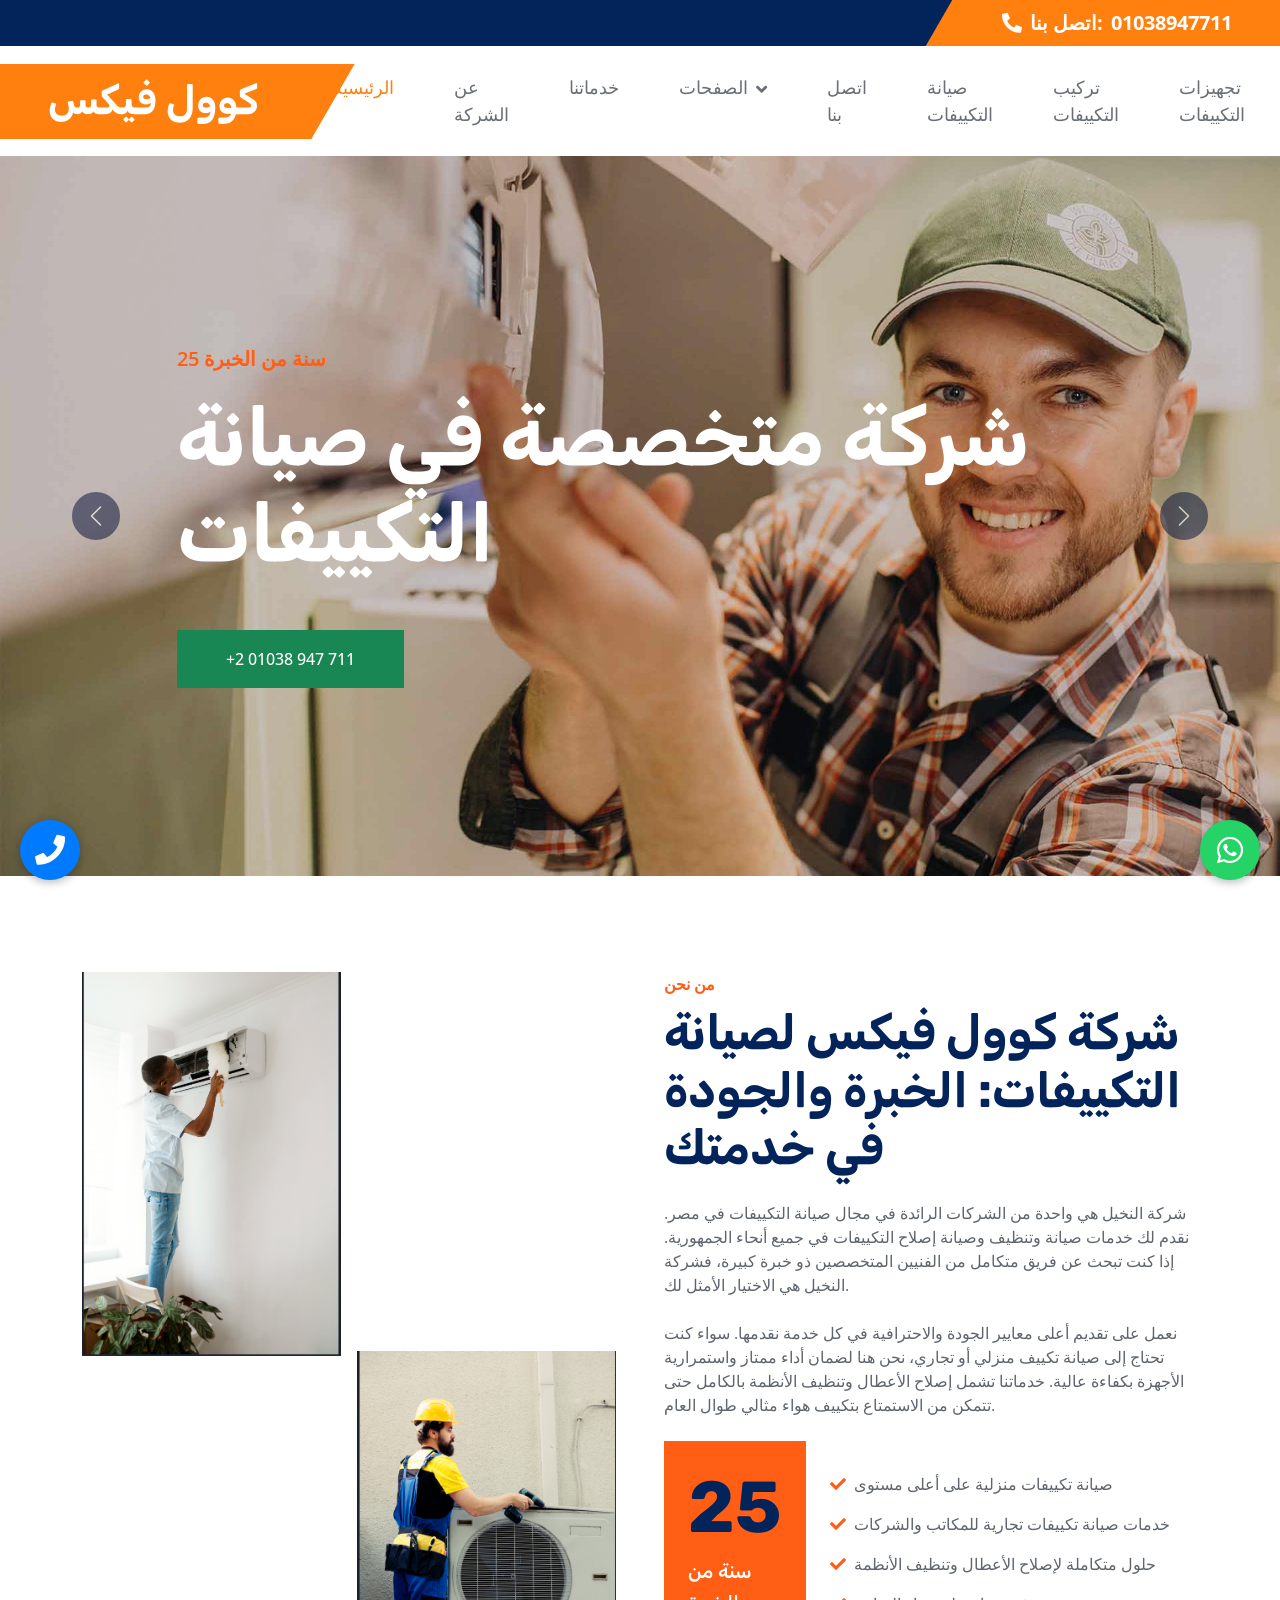
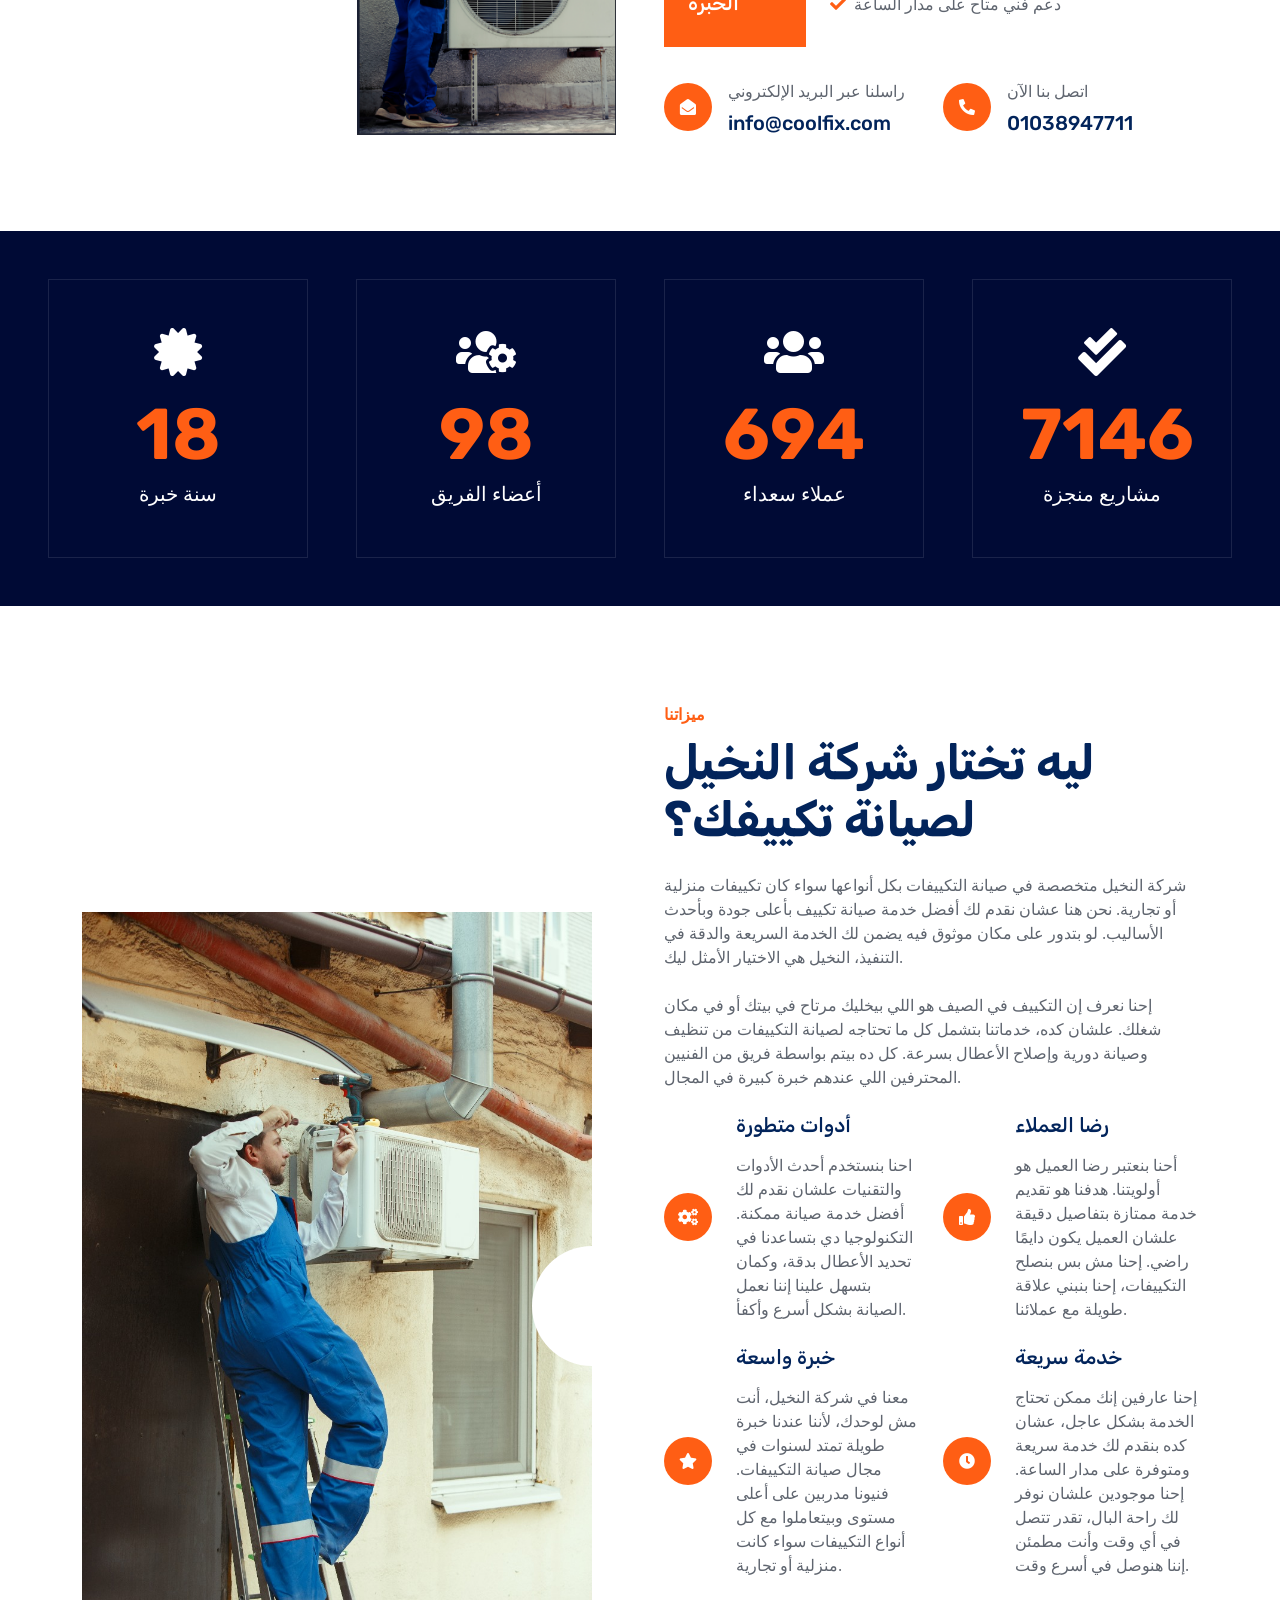
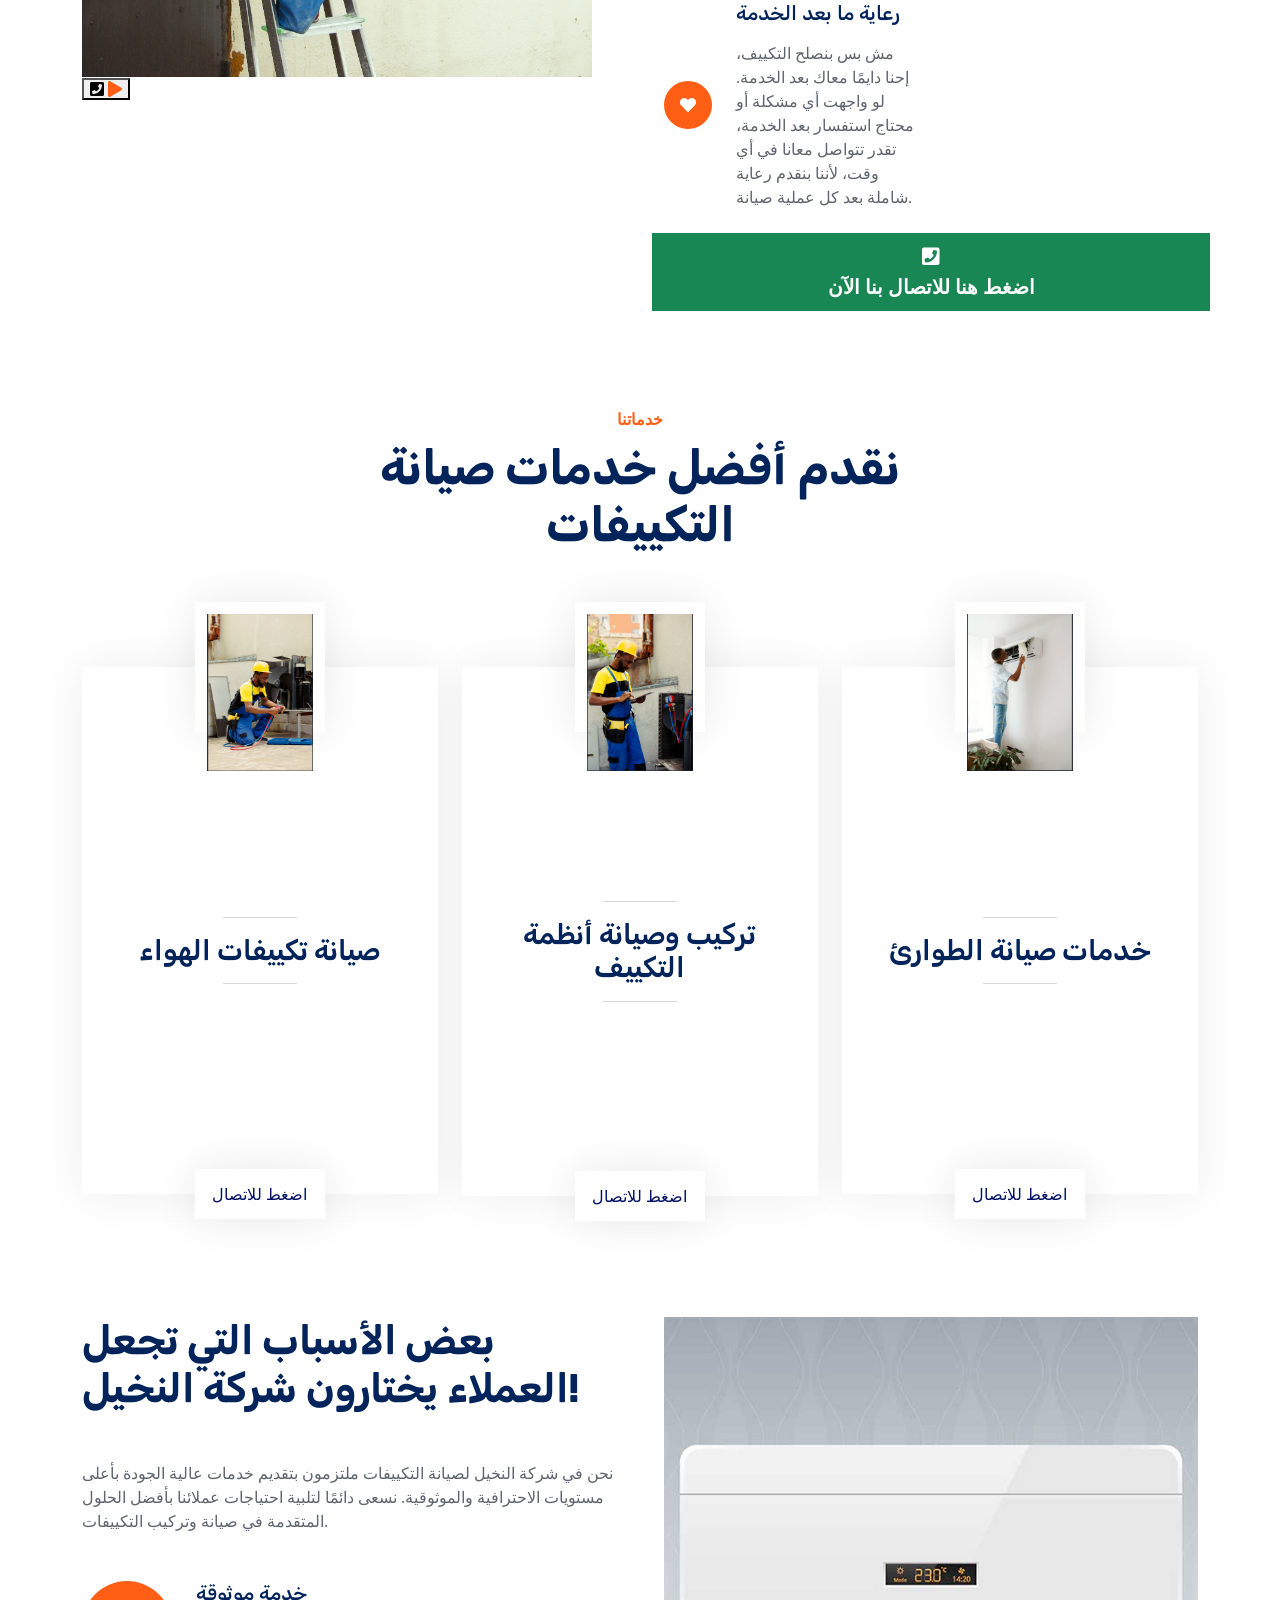
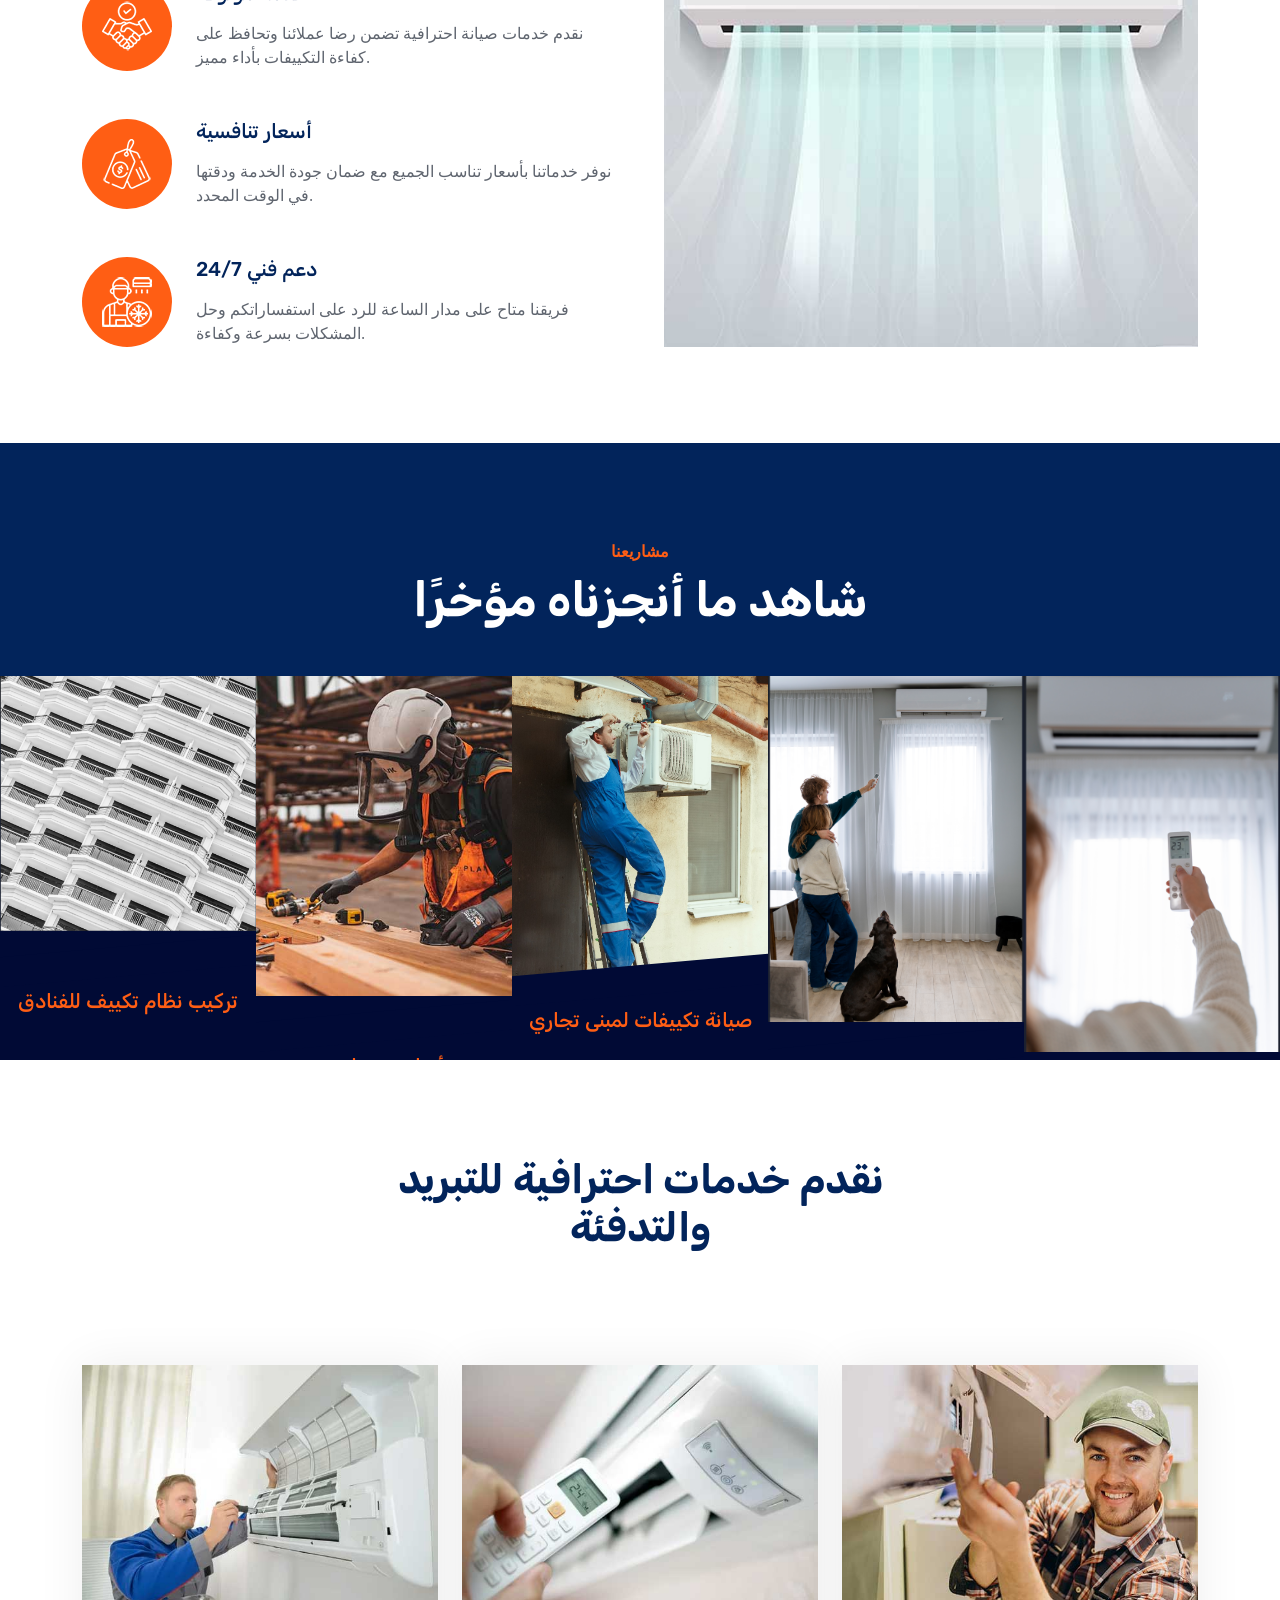
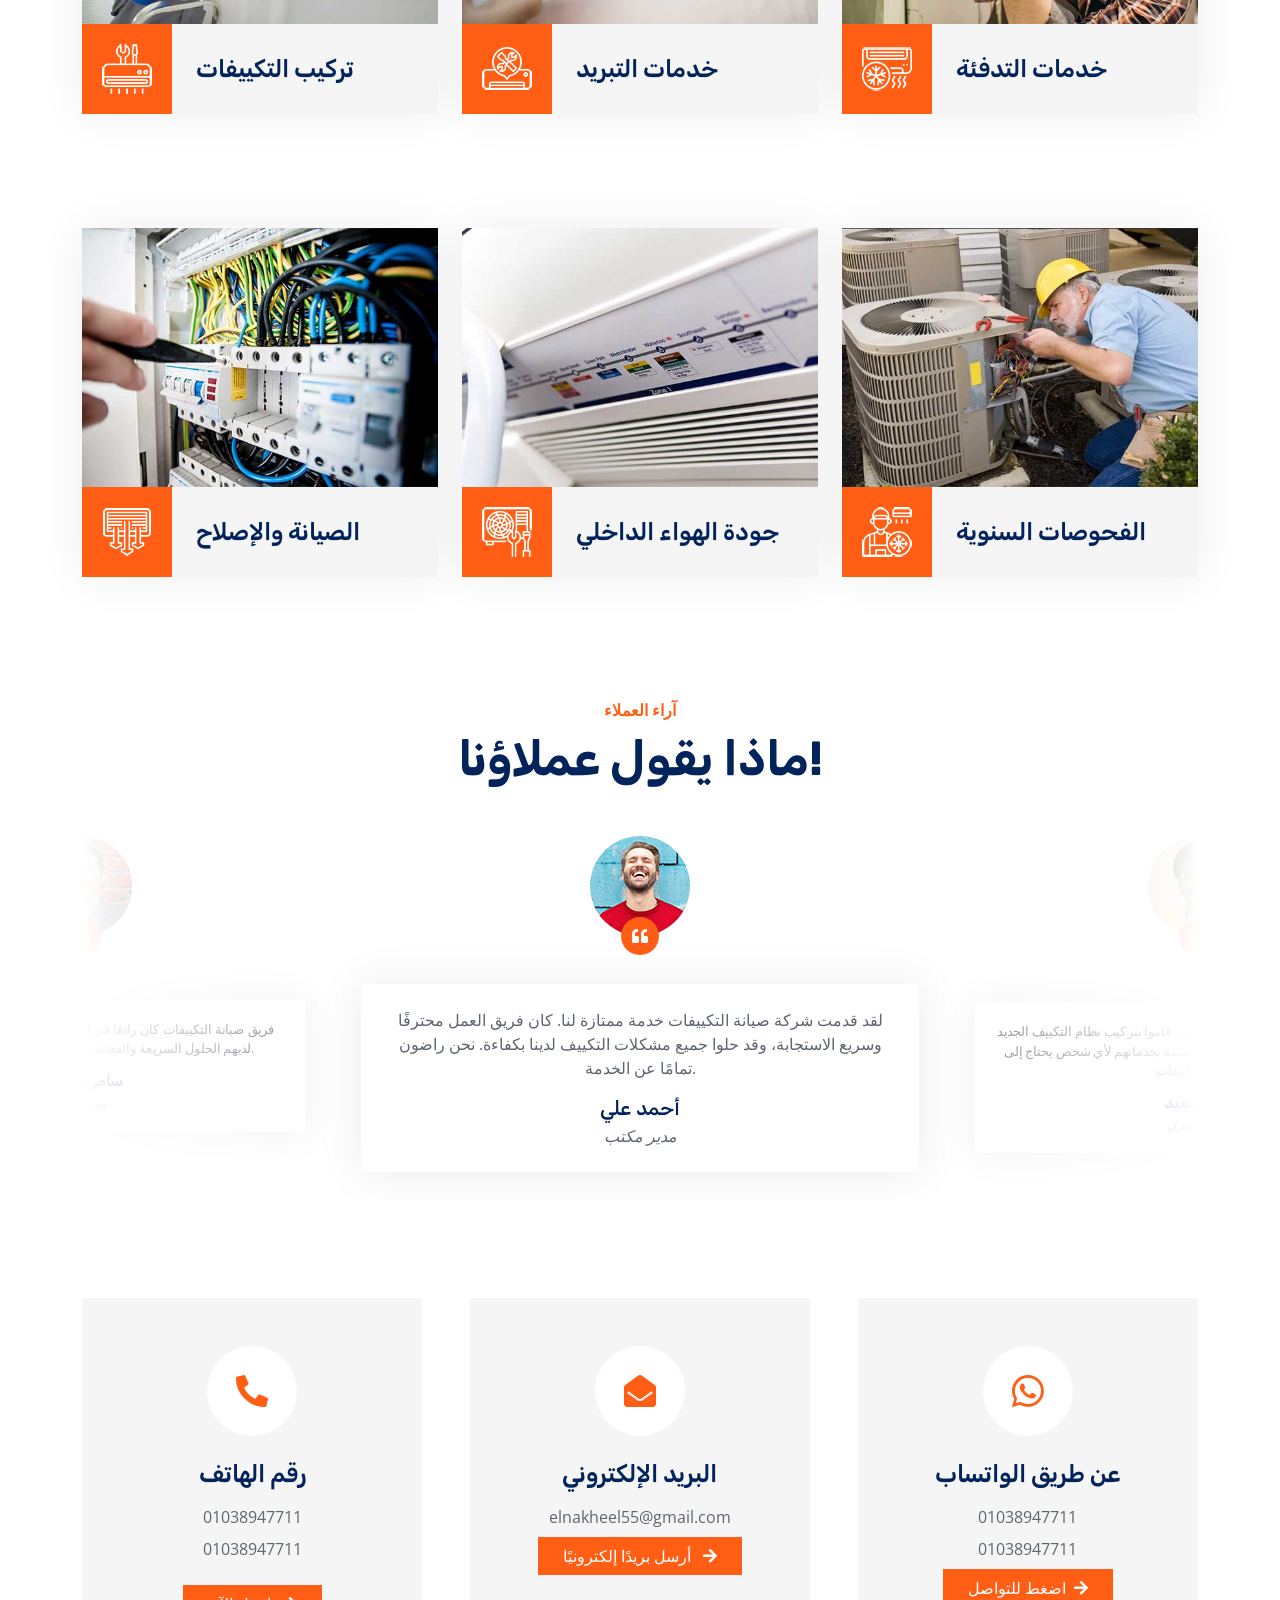
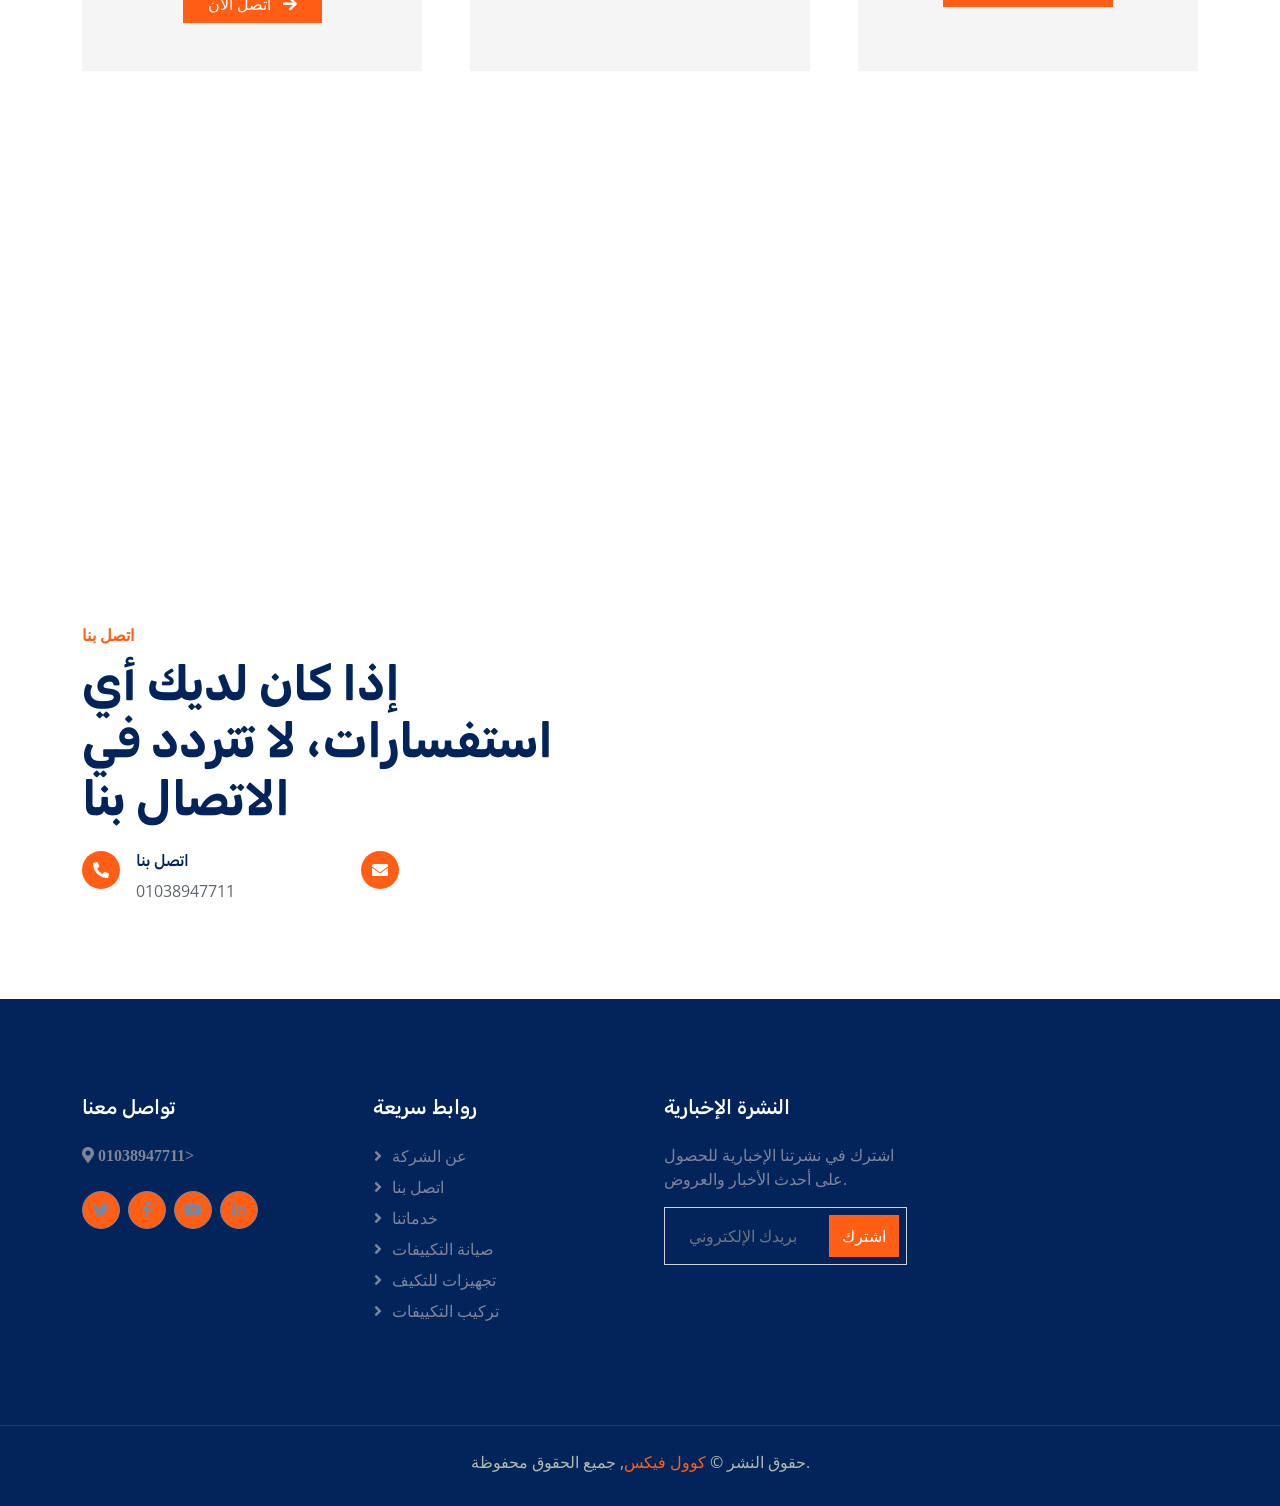
==== index.html @ cc2f8b59 "Update index.html" ====
<!DOCTYPE html>
<html lang="ar">

<head>
    <meta charset="utf-8">
    <title>كوول فيكس - شركة صيانة التكييفات</title>
    <meta content="width=device-width, initial-scale=1.0" name="viewport">
    <meta content="شركة صيانة التكييفات في مصر" name="keywords">
    <meta content="نحن نقدم أفضل خدمات صيانة التكييفات في مصر" name="description">

    <!-- Favicon -->
    <link href="img/favicon.ico" rel="icon">

    <!-- Google Web Fonts -->
    <link rel="preconnect" href="https://fonts.googleapis.com">
    <link rel="preconnect" href="https://fonts.gstatic.com" crossorigin>
    <link href="https://fonts.googleapis.com/css2?family=Open+Sans:wght@400;500;600&family=Rubik:wght@500;600;700&display=swap" rel="stylesheet">

    <!-- Icon Font Stylesheet -->
    <link href="https://cdnjs.cloudflare.com/ajax/libs/font-awesome/5.10.0/css/all.min.css" rel="stylesheet">
    <link href="https://cdn.jsdelivr.net/npm/bootstrap-icons@1.4.1/font/bootstrap-icons.css" rel="stylesheet">

    <!-- Libraries Stylesheet -->
    <link href="lib/animate/animate.min.css" rel="stylesheet">
    <link href="lib/owlcarousel/assets/owl.carousel.min.css" rel="stylesheet">

    <!-- Customized Bootstrap Stylesheet -->
    <link href="css/bootstrap.min.css" rel="stylesheet">

    <!-- Template Stylesheet -->
    <link href="css/style.css" rel="stylesheet">
    <link href="css/styles.css" rel="stylesheet">

</head>


<body>
    <!-- Spinner Start -->
    <div id="spinner" class="show bg-white position-fixed translate-middle w-100 vh-100 top-50 start-50 d-flex align-items-center justify-content-center">
        <div class="spinner-border text-primary" role="status" style="width: 3rem; height: 3rem;"></div>
    </div>
    <!-- Spinner End -->

    <!-- Topbar Start -->
    <div class="container-fluid bg-dark px-0">
        <div class="row g-0 d-none d-lg-flex">
            <div class="col-lg-6 ps-5 text-start">
               
            </div>
            <div class="col-lg-6 text-end">
                <div class="h-100 topbar-right d-inline-flex align-items-center text-white py-2 px-5">
                    <span class="fs-5 fw-bold me-2"><i class="fa fa-phone-alt me-2"></i>اتصل بنا:</span>
                    <span class="fs-5 fw-bold">01038947711</span>
                </div>
            </div>
        </div>
    </div>
    <!-- Topbar End -->

    <!-- Navbar Start -->
    <nav class="navbar navbar-expand-lg bg-white navbar-light sticky-top py-0 pe-5">
        <a href="index.html" class="navbar-brand ps-5 me-0">
            <h1 class="text-white m-0">كوول فيكس</h1>
        </a>
        <button type="button" class="navbar-toggler me-0" data-bs-toggle="collapse" data-bs-target="#navbarCollapse">
            <span class="navbar-toggler-icon"></span>
        </button>
        <div class="collapse navbar-collapse" id="navbarCollapse">
            <div class="navbar-nav ms-auto p-4 p-lg-0">
                <a href="index.html" class="nav-item nav-link active">الرئيسية</a>
                <a href="about.html" class="nav-item nav-link">عن الشركة</a>
                <a href="service.html" class="nav-item nav-link">خدماتنا</a>
                <div class="nav-item dropdown">
                    <a href="#" class="nav-link dropdown-toggle" data-bs-toggle="dropdown">الصفحات</a>
                    <div class="dropdown-menu bg-light m-0">
                       
                        <a href="syana.html"         class="dropdown-item">صيانة التكييفات</a>
                    <a href="tarkeeb.html"      class="dropdown-item">تركيب التكييفات</a>
                    <a href="tagheez.html" class="dropdown-item">تجهيزات التكييفات</a>
                    </div>
                </div>
                <a href="contact.html" class="nav-item nav-link">اتصل بنا</a>
                <a href="syana.html"class="nav-item nav-link">صيانة التكييفات</a>
                <a href="tarkeeb.html"class="nav-item nav-link">تركيب التكييفات</a>
                <a href="tagheez.html" class="nav-item nav-link">تجهيزات التكييفات</a>
            </div>
            <a href="https://wa.me/+201038947711" class="btn btn-primary px-3 d-none d-lg-block">احصل على عرض أسعار</a>
        </div>
    </nav>
    <!-- Navbar End -->
     

<!-- Carousel Start -->
<div class="container-fluid px-0 mb-5">
    <div id="header-carousel" class="carousel slide" data-bs-ride="carousel">
        <div class="carousel-inner">
            <div class="carousel-item active">
                <img class="w-100" src="img/carousel-1.jpg" alt="صورة">
                <div class="carousel-caption" style="    background: rgb(53 19 1 / 16%);">
                    <div class="container">
                        <div class="row justify-content-center">
                            <div class="col-lg-10 text-start">
                                <p class="fs-5 fw-medium text-primary text-uppercase animated slideInRight">25 سنة من الخبرة</p>
                                <h1 class="display-1 text-white mb-5 animated slideInRight">شركة متخصصة في صيانة التكييفات</h1>
                                <a href="tel:+201038947711" class="btn btn-success  py-3 px-5 animated slideInRight">+2 01038 947 711</a>
                            </div>
                        </div>
                    </div>
                </div>
            </div>
            <div class="carousel-item">
                <img class="w-100" src="img/young-woman-using-home-technology.jpg" alt="صورة">
                <div class="carousel-caption">
                    <div class="container">
                        <div class="row justify-content-center">
                            <div class="col-lg-10 text-start">
                                <p class="fs-5 fw-medium text-primary text-uppercase animated slideInRight">25 سنة من الخبرة</p>
                                <h1 class="display-1 text-white mb-5 animated slideInRight">أفضل الحلول الموثوقة لصيانة التكييفات</h1>
                            </div>
                        </div>
                    </div>
                </div>
            </div>
        </div>
        <button class="carousel-control-prev" type="button" data-bs-target="#header-carousel" data-bs-slide="prev">
            <span class="carousel-control-prev-icon" aria-hidden="true"></span>
            <span class="visually-hidden">السابق</span>
        </button>
        <button class="carousel-control-next" type="button" data-bs-target="#header-carousel" data-bs-slide="next">
            <span class="carousel-control-next-icon" aria-hidden="true"></span>
            <span class="visually-hidden">التالي</span>
        </button>
        <!-- Call Button -->
       
    </div>
</div>
<!-- Carousel End -->


  <!-- About Start -->
<div class="container-xxl py-5">
    <div class="container">
        <div class="row g-5">
            <div class="col-lg-6">
                <div class="row gx-3 h-100">
                    <div class="col-6 align-self-start wow fadeInUp" data-wow-delay="0.1s">
                        <img class="img-fluid" src="img/full-shot-mean-cleaning-air.jpg" alt="خدمة تنظيف وصيانة التكييفات">
                    </div>
                    <div class="col-6 align-self-end wow fadeInDown" data-wow-delay="0.1s">
                        <img class="img-fluid" src="img/technician-working-air-conditioner.jpg" alt="فني صيانة تكييفات يعمل على جهاز تكييف">
                    </div>
                </div>
            </div>
            <div class="col-lg-6 wow fadeIn" data-wow-delay="0.5s">
                <p class="fw-medium text-uppercase text-primary mb-2">من نحن</p>
                <h1 class="display-5 mb-4">شركة كوول فيكس لصيانة التكييفات: الخبرة والجودة في خدمتك</h1>
                <p class="mb-4">شركة النخيل هي واحدة من الشركات الرائدة في مجال صيانة التكييفات في مصر. نقدم لك خدمات صيانة وتنظيف وصيانة إصلاح التكييفات في جميع أنحاء الجمهورية. إذا كنت تبحث عن فريق متكامل من الفنيين المتخصصين ذو خبرة كبيرة، فشركة النخيل هي الاختيار الأمثل لك.</p>
                <p class="mb-4">نعمل على تقديم أعلى معايير الجودة والاحترافية في كل خدمة نقدمها. سواء كنت تحتاج إلى صيانة تكييف منزلي أو تجاري، نحن هنا لضمان أداء ممتاز واستمرارية الأجهزة بكفاءة عالية. خدماتنا تشمل إصلاح الأعطال وتنظيف الأنظمة بالكامل حتى تتمكن من الاستمتاع بتكييف هواء مثالي طوال العام.</p>
                <div class="d-flex align-items-center mb-4">
                    <div class="flex-shrink-0 bg-primary p-4">
                        <h1 class="display-2">25</h1>
                        <h5 class="text-white">سنة من</h5>
                        <h5 class="text-white">الخبرة</h5>
                    </div>
                    <div class="ms-4">
                        <p><i class="fa fa-check text-primary me-2"></i>صيانة تكييفات منزلية على أعلى مستوى</p>
                        <p><i class="fa fa-check text-primary me-2"></i>خدمات صيانة تكييفات تجارية للمكاتب والشركات</p>
                        <p><i class="fa fa-check text-primary me-2"></i>حلول متكاملة لإصلاح الأعطال وتنظيف الأنظمة</p>
                        <p class="mb-0"><i class="fa fa-check text-primary me-2"></i>دعم فني متاح على مدار الساعة</p>
                    </div>
                </div>
                <div class="row pt-2">
                    <div class="col-sm-6">
                        <div class="d-flex align-items-center">
                            <div class="flex-shrink-0 btn-lg-square rounded-circle bg-primary">
                                <i class="fa fa-envelope-open text-white"></i>
                            </div>
                            <div class="ms-3">
                                <p class="mb-2">راسلنا عبر البريد الإلكتروني</p>
                                <h5 class="mb-0">info@coolfix.com</h5>
                            </div>
                        </div>
                    </div>
                    <div class="col-sm-6">
                        <div class="d-flex align-items-center">
                            <div class="flex-shrink-0 btn-lg-square rounded-circle bg-primary">
                                <a href="tel:+201038947711">
                                    <i class="fa fa-phone-alt text-white"></i>
                                </a>
                            </div>
                            <div class="ms-3">
                                <p class="mb-2">اتصل بنا الآن</p>
                                <h5 class="mb-0">01038947711</h5>
                            </div>
                        </div>
                    </div>
                </div>
            </div>
        </div>
    </div>
</div>
<!-- About End -->



<!-- Facts Start -->
<div class="container-fluid facts my-5 p-5">
    <div class="row g-5">
        <div class="col-md-6 col-xl-3 wow fadeIn" data-wow-delay="0.1s">
            <div class="text-center border p-5">
                <i class="fa fa-certificate fa-3x text-white mb-3"></i>
                <h1 class="display-2 text-primary mb-0" data-toggle="counter-up">25</h1>
                <span class="fs-5 fw-semi-bold text-white">سنة خبرة</span>
            </div>
        </div>
        <div class="col-md-6 col-xl-3 wow fadeIn" data-wow-delay="0.3s">
            <div class="text-center border p-5">
                <i class="fa fa-users-cog fa-3x text-white mb-3"></i>
                <h1 class="display-2 text-primary mb-0" data-toggle="counter-up">135</h1>
                <span class="fs-5 fw-semi-bold text-white">أعضاء الفريق</span>
            </div>
        </div>
        <div class="col-md-6 col-xl-3 wow fadeIn" data-wow-delay="0.5s">
            <div class="text-center border p-5">
                <i class="fa fa-users fa-3x text-white mb-3"></i>
                <h1 class="display-2 text-primary mb-0" data-toggle="counter-up">957</h1>
                <span class="fs-5 fw-semi-bold text-white">عملاء سعداء</span>
            </div>
        </div>
        <div class="col-md-6 col-xl-3 wow fadeIn" data-wow-delay="0.7s">
            <div class="text-center border p-5">
                <i class="fa fa-check-double fa-3x text-white mb-3"></i>
                <h1 class="display-2 text-primary mb-0" data-toggle="counter-up">9856</h1>
                <span class="fs-5 fw-semi-bold text-white">مشاريع منجزة</span>
            </div>
        </div>
    </div>
</div>
<!-- Facts End -->

    <!-- Facts End -->

<!-- Features Start -->
<div class="container-xxl py-5">
    <div class="container">
        <div class="row g-5 align-items-center">
            <div class="col-lg-6 wow fadeInUp" data-wow-delay="0.1s">
                <div class="position-relative me-lg-4">
                    <img class="img-fluid w-100" src="img/hvac-technician-working-capacitor-part-condensing-unit.jpg" alt="فني صيانة تكييف يعمل على جهاز تكييف">
                    <span class="position-absolute top-50 start-100 translate-middle bg-white rounded-circle d-none d-lg-block" style="width: 120px; height: 120px;"></span>
                    <button type="button" class="fas fa-phone-square" data-bs-toggle="modal" data-src="https://www.youtube.com/embed/DWRcNpR6C2k" data-bs-target="#videoModal">
                        <i class="fa fa-play text-primary"></i>
                    </button>
                </div>
            </div>
            <div class="col-lg-6 wow fadeIn" data-wow-delay="0.5s">
                <p class="fw-medium text-uppercase text-primary mb-2">ميزاتنا</p>
                <h1 class="display-5 mb-4">ليه تختار شركة النخيل لصيانة تكييفك؟</h1>
                <p class="mb-4">شركة النخيل متخصصة في صيانة التكييفات بكل أنواعها سواء كان تكييفات منزلية أو تجارية. نحن هنا عشان نقدم لك أفضل خدمة صيانة تكييف بأعلى جودة وبأحدث الأساليب. لو بتدور على مكان موثوق فيه يضمن لك الخدمة السريعة والدقة في التنفيذ، النخيل هي الاختيار الأمثل ليك.</p>
                <p class="mb-4">إحنا نعرف إن التكييف في الصيف هو اللي بيخليك مرتاح في بيتك أو في مكان شغلك. علشان كده، خدماتنا بتشمل كل ما تحتاجه لصيانة التكييفات من تنظيف وصيانة دورية وإصلاح الأعطال بسرعة. كل ده بيتم بواسطة فريق من الفنيين المحترفين اللي عندهم خبرة كبيرة في المجال.</p>
                <div class="row g-4">
                    <div class="col-sm-6">
                        <div class="d-flex align-items-center">
                            <div class="flex-shrink-0 btn-lg-square rounded-circle bg-primary">
                                <i class="fa fa-cogs text-white"></i>
                            </div>
                            <div class="ms-4">
                                <h5 class="mb-3">أدوات متطورة</h5>
                                <p class="mb-0">احنا بنستخدم أحدث الأدوات والتقنيات علشان نقدم لك أفضل خدمة صيانة ممكنة. التكنولوجيا دي بتساعدنا في تحديد الأعطال بدقة، وكمان بتسهل علينا إننا نعمل الصيانة بشكل أسرع وأكفأ.</p>
                            </div>
                        </div>
                    </div>
                    <div class="col-sm-6">
                        <div class="d-flex align-items-center">
                            <div class="flex-shrink-0 btn-lg-square rounded-circle bg-primary">
                                <i class="fa fa-thumbs-up text-white"></i>
                            </div>
                            <div class="ms-4">
                                <h5 class="mb-3">رضا العملاء</h5>
                                <p class="mb-0">أحنا بنعتبر رضا العميل هو أولويتنا. هدفنا هو تقديم خدمة ممتازة بتفاصيل دقيقة علشان العميل يكون دايمًا راضي. إحنا مش بس بنصلح التكييفات، إحنا بنبني علاقة طويلة مع عملائنا.</p>
                            </div>
                        </div>
                    </div>
                    <div class="col-sm-6">
                        <div class="d-flex align-items-center">
                            <div class="flex-shrink-0 btn-lg-square rounded-circle bg-primary">
                                <i class="fa fa-star text-white"></i>
                            </div>
                            <div class="ms-4">
                                <h5 class="mb-3">خبرة واسعة</h5>
                                <p class="mb-0">معنا في شركة النخيل، أنت مش لوحدك، لأننا عندنا خبرة طويلة تمتد لسنوات في مجال صيانة التكييفات. فنيونا مدربين على أعلى مستوى وبيتعاملوا مع كل أنواع التكييفات سواء كانت منزلية أو تجارية.</p>
                            </div>
                        </div>
                    </div>
                    <div class="col-sm-6">
                        <div class="d-flex align-items-center">
                            <div class="flex-shrink-0 btn-lg-square rounded-circle bg-primary">
                                <i class="fa fa-clock text-white"></i>
                            </div>
                            <div class="ms-4">
                                <h5 class="mb-3">خدمة سريعة</h5>
                                <p class="mb-0">إحنا عارفين إنك ممكن تحتاج الخدمة بشكل عاجل، عشان كده بنقدم لك خدمة سريعة ومتوفرة على مدار الساعة. إحنا موجودين علشان نوفر لك راحة البال، تقدر تتصل في أي وقت وأنت مطمئن إننا هنوصل في أسرع وقت.</p>
                            </div>
                        </div>
                    </div>
                    <div class="col-sm-6">
                        <div class="d-flex align-items-center">
                            <div class="flex-shrink-0 btn-lg-square rounded-circle bg-primary">
                                <i class="fa fa-heart text-white"></i>
                            </div>
                            <div class="ms-4">
                                <h5 class="mb-3">رعاية ما بعد الخدمة</h5>
                                <p class="mb-0">مش بس بنصلح التكييف، إحنا دايمًا معاك بعد الخدمة. لو واجهت أي مشكلة أو محتاج استفسار بعد الخدمة، تقدر تتواصل معانا في أي وقت، لأننا بنقدم رعاية شاملة بعد كل عملية صيانة.</p>
                            </div>
                        </div>
                    </div>
                    <a class="btn btn-success btn-lg" href="tel:+201038947711" role="button" style="text-align: center;">
                        <div><i aria-hidden="true" class="fas fa-phone-square"></i></div>
                        <span class="elementor-icon-list-text"><b>اضغط هنا للاتصال بنا الآن</b></span>
                    </a>
                </div>
            </div>
        </div>
    </div>
</div>
<!-- Features End -->



    <!-- Video Modal End -->
<!-- Service Start -->
<div class="container-xxl py-5">
    <div class="container">
        <div class="text-center mx-auto pb-4 wow fadeInUp" data-wow-delay="0.1s" style="max-width: 600px;">
            <p class="fw-medium text-uppercase text-primary mb-2">خدماتنا</p>
            <h1 class="display-5 mb-4">نقدم أفضل خدمات صيانة التكييفات</h1>
        </div>
        <div class="row gy-5 gx-4">
            <div class="col-md-6 col-lg-4 wow fadeInUp" data-wow-delay="0.1s">
                <div class="service-item">
                    <img class="img-fluid" src="img/engineer-assembling-hvac-unit-manometers.jpg" alt="">
                    <div class="service-img">
                        <img class="img-fluid" src="img/engineer-assembling-hvac-unit-manometers.jpg" alt="">
                    </div>
                    <div class="service-detail">
                        <div class="service-title">
                            <hr class="w-25">
                            <h3 class="mb-0">صيانة تكييفات الهواء</h3>
                            <hr class="w-25">
                        </div>
                        <div class="service-text">
                            <p class="text-white mb-0">نحن نقدم خدمات صيانة شاملة لتكييفات الهواء، بما في ذلك الفحص والتنظيف والإصلاح لضمان أداء ممتاز.</p>
                        </div>
                    </div>
                    <a class="btn btn-light" href="tel:+201038947711">اضغط للاتصال</a>
                </div>
            </div>
            <div class="col-md-6 col-lg-4 wow fadeInUp" data-wow-delay="0.3s">
                <div class="service-item">
                    <img class="img-fluid" src="img/expert-repairman-doing-condenser-investigations-filter-replacements-necessary-fixes-prevent-major-breakdowns-proficient-worker-checking-up-hvac-system-writing-findings-clipboard.jpg" alt="">
                    <div class="service-img">
                        <img class="img-fluid" src="img/expert-repairman-doing-condenser-investigations-filter-replacements-necessary-fixes-prevent-major-breakdowns-proficient-worker-checking-up-hvac-system-writing-findings-clipboard.jpg" alt="">
                    </div>
                    <div class="service-detail">
                        <div class="service-title">
                            <hr class="w-25">
                            <h3 class="mb-0">تركيب وصيانة أنظمة التكييف</h3>
                            <hr class="w-25">
                        </div>
                        <div class="service-text">
                            <p class="text-white mb-0">نحن نمتلك خبرة واسعة في تركيب وصيانة أنظمة التكييف الحديثة، مع ضمان أعلى مستويات الجودة والكفاءة.</p>
                        </div>
                    </div>
                    <a class="btn btn-light" href="tel:+201038947711">اضغط للاتصال</a>
                </div>
            </div>
            <div class="col-md-6 col-lg-4 wow fadeInUp" data-wow-delay="0.5s">
                <div class="service-item">
                    <img class="img-fluid"  src="img/full-shot-mean-cleaning-air.jpg" alt="">
                    <div class="service-img">
                        <img class="img-fluid" src="img/full-shot-mean-cleaning-air.jpg"  alt="">
                    </div>
                    <div class="service-detail">
                        <div class="service-title">
                            <hr class="w-25">
                            <h3 class="mb-0">خدمات صيانة الطوارئ</h3>
                            <hr class="w-25">
                        </div>
                        <div class="service-text">
                            <p class="text-white mb-0">نقدم خدمات صيانة طارئة على مدار الساعة لضمان استمرارية تشغيل أنظمة التكييف في أي وقت.</p>
                        </div>
                    </div>
                    <a class="btn btn-light" href="tel:+201038947711">اضغط للاتصال</a>
                </div>
            </div>
        </div>
    </div>
</div>
<!-- Service End -->





<!-- Features Start -->
<div class="container-xxl py-5">
    <div class="container">
        <div class="row g-5">
            <div class="col-lg-6 wow fadeInUp" data-wow-delay="0.1s">
                <h1 class="display-6 mb-5">بعض الأسباب التي تجعل العملاء يختارون شركة النخيل!</h1>
                <p class="mb-5">
                    نحن في شركة النخيل لصيانة التكييفات ملتزمون بتقديم خدمات عالية الجودة بأعلى مستويات الاحترافية والموثوقية. 
                    نسعى دائمًا لتلبية احتياجات عملائنا بأفضل الحلول المتقدمة في صيانة وتركيب التكييفات.
                </p>
                <div class="d-flex mb-5">
                    <div class="flex-shrink-0 btn-square bg-primary rounded-circle" style="width: 90px; height: 90px;">
                        <img class="img-fluid" src="img/icon/icon-08-light.png" alt="خدمة موثوقة">
                    </div>
                    <div class="ms-4">
                        <h5 class="mb-3">خدمة موثوقة</h5>
                        <span>نقدم خدمات صيانة احترافية تضمن رضا عملائنا وتحافظ على كفاءة التكييفات بأداء مميز.</span>
                    </div>
                </div>
                <div class="d-flex mb-5">
                    <div class="flex-shrink-0 btn-square bg-primary rounded-circle" style="width: 90px; height: 90px;">
                        <img class="img-fluid" src="img/icon/icon-10-light.png" alt="أسعار تنافسية">
                    </div>
                    <div class="ms-4">
                        <h5 class="mb-3">أسعار تنافسية</h5>
                        <span>نوفر خدماتنا بأسعار تناسب الجميع مع ضمان جودة الخدمة ودقتها في الوقت المحدد.</span>
                    </div>
                </div>
                <div class="d-flex mb-0">
                    <div class="flex-shrink-0 btn-square bg-primary rounded-circle" style="width: 90px; height: 90px;">
                        <img class="img-fluid" src="img/icon/icon-06-light.png" alt="دعم فني على مدار الساعة">
                    </div>
                    <div class="ms-4">
                        <h5 class="mb-3">دعم فني 24/7</h5>
                        <span>فريقنا متاح على مدار الساعة للرد على استفساراتكم وحل المشكلات بسرعة وكفاءة.</span>
                    </div>
                </div>
            </div>
            
            <div class="col-lg-6 wow fadeInUp" data-wow-delay="0.5s">
                <div class="position-relative rounded overflow-hidden h-100" style="min-height: 400px;">
                    <img class="position-absolute w-100 h-100" src="img/feature.jpg" alt="صورة خدمات النخيل" style="object-fit: cover;">
                </div>
            </div>
        </div>
    </div>
</div>
<!-- Features End -->








<!-- Project Start -->
<div class="container-fluid bg-dark pt-5 my-5 px-0">
    <div class="text-center mx-auto mt-5 wow fadeIn" data-wow-delay="0.1s" style="max-width: 600px;">
        <p class="fw-medium text-uppercase text-primary mb-2">مشاريعنا</p>
        <h1 class="display-5 text-white mb-5">شاهد ما أنجزناه مؤخرًا</h1>
    </div>
    <div class="owl-carousel project-carousel wow fadeIn" data-wow-delay="0.1s">
        <a class="project-item" href="">
            <img class="img-fluid" src="img/hvac-technician-working-capacitor-part-condensing-unit.jpg" alt="">
            <div class="project-title">
                <h5 class="text-primary mb-0">صيانة تكييفات لمبنى تجاري</h5>
            </div>
        </a>
        <a class="project-item" href="">
            <img class="img-fluid" src="img/full-shot-couple-dog-home.jpg" alt="">
            <div class="project-title">
                <h5 class="text-primary mb-0">تركيب نظام تكييف في مكتب إداري</h5>
            </div>
        </a>
        <a class="project-item" href="">
            <img class="img-fluid" src="img/woman-holding-remote-start-heater.jpg" alt="">
            <div class="project-title">
                <h5 class="text-primary mb-0">إصلاح تكييفات لمستشفى</h5>
            </div>
        </a>
       
        <a class="project-item" href="">
            <img class="img-fluid" src="img/wall-city-estate-background-office.jpg" alt="">
            <div class="project-title">
                <h5 class="text-primary mb-0">تركيب نظام تكييف للفنادق</h5>
            </div>
        </a>
        <a class="project-item" href="">
            <img class="img-fluid" src="img/project-6.jpg" alt="">
            <div class="project-title">
                <h5 class="text-primary mb-0">تأسايس مواسير </h5>
            </div>
        </a>
    </div>
</div>
<!-- Project End -->




<!-- Service Start -->
<div class="container-xxl py-5">
    <div class="container">
        <div class="text-center mx-auto wow fadeInUp" data-wow-delay="0.1s" style="max-width: 500px;">
            <h1 class="display-6 mb-5">نقدم خدمات احترافية للتبريد والتدفئة</h1>
        </div>
        <div class="row g-4 justify-content-center">
            <div class="col-lg-4 col-md-6 wow fadeInUp" data-wow-delay="0.1s">
                <div class="service-item">
                    <img class="img-fluid" src="img/service-1.jpg" alt="تركيب التكييفات">
                    <div class="d-flex align-items-center bg-light">
                        <div class="service-icon flex-shrink-0 bg-primary">
                            <img class="img-fluid" src="img/icon/icon-01-light.png" alt="تركيب التكييفات">
                        </div>
                        <a class="h4 mx-4 mb-0" href="">تركيب التكييفات</a>
                    </div>
                </div>
            </div>
            <div class="col-lg-4 col-md-6 wow fadeInUp" data-wow-delay="0.3s">
                <div class="service-item">
                    <img class="img-fluid" src="img/service-2.jpg" alt="خدمات التبريد">
                    <div class="d-flex align-items-center bg-light">
                        <div class="service-icon flex-shrink-0 bg-primary">
                            <img class="img-fluid" src="img/icon/icon-02-light.png" alt="خدمات التبريد">
                        </div>
                        <a class="h4 mx-4 mb-0" href="">خدمات التبريد</a>
                    </div>
                </div>
            </div>
            <div class="col-lg-4 col-md-6 wow fadeInUp" data-wow-delay="0.5s">
                <div class="service-item">
                    <img class="img-fluid" src="img/service-3.jpg" alt="خدمات التدفئة">
                    <div class="d-flex align-items-center bg-light">
                        <div class="service-icon flex-shrink-0 bg-primary">
                            <img class="img-fluid" src="img/icon/icon-03-light.png" alt="خدمات التدفئة">
                        </div>
                        <a class="h4 mx-4 mb-0" href="">خدمات التدفئة</a>
                    </div>
                </div>
            </div>
            <div class="col-lg-4 col-md-6 wow fadeInUp" data-wow-delay="0.1s">
                <div class="service-item">
                    <img class="img-fluid" src="img/service-4.jpg" alt="الصيانة والإصلاح">
                    <div class="d-flex align-items-center bg-light">
                        <div class="service-icon flex-shrink-0 bg-primary">
                            <img class="img-fluid" src="img/icon/icon-04-light.png" alt="الصيانة والإصلاح">
                        </div>
                        <a class="h4 mx-4 mb-0" href="">الصيانة والإصلاح</a>
                    </div>
                </div>
            </div>
            <div class="col-lg-4 col-md-6 wow fadeInUp" data-wow-delay="0.3s">
                <div class="service-item">
                    <img class="img-fluid" src="img/service-5.jpg" alt="جودة الهواء الداخلي">
                    <div class="d-flex align-items-center bg-light">
                        <div class="service-icon flex-shrink-0 bg-primary">
                            <img class="img-fluid" src="img/icon/icon-05-light.png" alt="جودة الهواء الداخلي">
                        </div>
                        <a class="h4 mx-4 mb-0" href="">جودة الهواء الداخلي</a>
                    </div>
                </div>
            </div>
            <div class="col-lg-4 col-md-6 wow fadeInUp" data-wow-delay="0.5s">
                <div class="service-item">
                    <img class="img-fluid" src="img/service-6.jpg" alt="الفحوصات السنوية">
                    <div class="d-flex align-items-center bg-light">
                        <div class="service-icon flex-shrink-0 bg-primary">
                            <img class="img-fluid" src="img/icon/icon-06-light.png" alt="الفحوصات السنوية">
                        </div>
                        <a class="h4 mx-4 mb-0" href="">الفحوصات السنوية</a>
                    </div>
                </div>
            </div>
        </div>
    </div>
</div>
<!-- Service End -->





<!-- Testimonial Start -->
<div class="container-xxl py-5">
    <div class="container">
        <div class="text-center mx-auto wow fadeInUp" data-wow-delay="0.1s" style="max-width: 600px;">
            <p class="fw-medium text-uppercase text-primary mb-2">آراء العملاء</p>
            <h1 class="display-5 mb-5">ماذا يقول عملاؤنا!</h1>
        </div>
        <div class="owl-carousel testimonial-carousel wow fadeInUp" data-wow-delay="0.1s">
            <div class="testimonial-item text-center">
                <div class="testimonial-img position-relative">
                    <img class="img-fluid rounded-circle mx-auto mb-5" src="img/testimonial-2.jpg" alt="عميل 2">
                    <div class="btn-square bg-primary rounded-circle">
                        <i class="fa fa-quote-left text-white"></i>
                    </div>
                </div>
                <div class="testimonial-text text-center rounded p-4">
                    <p>لقد قدمت شركة صيانة التكييفات خدمة ممتازة لنا. كان فريق العمل محترفًا وسريع الاستجابة، وقد حلوا جميع مشكلات التكييف لدينا بكفاءة. نحن راضون تمامًا عن الخدمة.</p>
                    <h5 class="mb-1">أحمد علي</h5>
                    <span class="fst-italic">مدير مكتب</span>
                </div>
            </div>
            <div class="testimonial-item text-center">
                <div class="testimonial-img position-relative">
                    
                    <img class="img-fluid rounded-circle mx-auto mb-5" src="img/testimonial-1.jpg" alt="عميل 1">
                    <div class="btn-square bg-primary rounded-circle">
                        <i class="fa fa-quote-left text-white"></i>
                    </div>
                </div>
                <div class="testimonial-text text-center rounded p-4">
                    <p>كانت تجربة رائعة مع فريق صيانة التكييفات. قاموا بتركيب نظام التكييف الجديد في الوقت المحدد وبجودة عالية. نوصي بشدة بخدماتهم لأي شخص يحتاج إلى صيانة التكييفات.</p>
                    <h5 class="mb-1">منى سعيد</h5>
                    <span class="fst-italic">مديرة منزل</span>
                </div>
            </div>
            <div class="testimonial-item text-center">
                <div class="testimonial-img position-relative">
                    <img class="img-fluid rounded-circle mx-auto mb-5" src="img/testimonial-3.jpg" alt="عميل 3">
                    <div class="btn-square bg-primary rounded-circle">
                        <i class="fa fa-quote-left text-white"></i>
                    </div>
                </div>
                <div class="testimonial-text text-center rounded p-4">
                    <p>فريق صيانة التكييفات كان رائعًا في التعامل مع مشاكل تكييف المكتب. كان لديهم الحلول السريعة والفعالة، ونحن ممتنون لجودتهم واحترافيتهم.</p>
                    <h5 class="mb-1">سامي حسين</h5>
                    <span class="fst-italic">مدير فني</span>
                </div>
            </div>
        </div>
    </div>
</div>



<!-- Testimonial End -->




<!-- Contact Start -->
<div class="container-xxl py-5">
    <div class="container">
        <div class="row g-5 justify-content-center mb-5">
            <div class="col-lg-4 col-md-6 wow fadeInUp" data-wow-delay="0.1s">
                <div class="bg-light text-center h-100 p-5">
                    <div class="btn-square bg-white rounded-circle mx-auto mb-4" style="width: 90px; height: 90px;">
                        <i class="fa fa-phone-alt fa-2x text-primary"></i>
                    </div>
                    <h4 class="mb-3">رقم الهاتف</h4>
                    <p class="mb-2">01038947711</p>
                    <p class="mb-4">01038947711</p>
                    <a class="btn btn-primary px-4" href="tel:+0201038947711">اتصل الآن <i class="fa fa-arrow-right ms-2"></i></a>
                </div>
            </div>
            <div class="col-lg-4 col-md-6 wow fadeInUp" data-wow-delay="0.3s">
                <div class="bg-light text-center h-100 p-5">
                    <div class="btn-square bg-white rounded-circle mx-auto mb-4" style="width: 90px; height: 90px;">
                        <i class="fa fa-envelope-open fa-2x text-primary"></i>
                    </div>
                    <h4 class="mb-3">البريد الإلكتروني</h4>
                    <p class="mb-2">elnakheel55@gmail.com</p>
                  
                    <a class="btn btn-primary px-4" href="hanymahmoud81984@gmail.com">أرسل بريدًا إلكترونيًا <i class="fa fa-arrow-right ms-2"></i></a>
                </div>
            </div>
            <div class="col-lg-4 col-md-6 wow fadeInUp" data-wow-delay="0.5s">
                <div class="bg-light text-center h-100 p-5">
                    <div class="btn-square bg-white rounded-circle mx-auto mb-4" style="width: 90px; height: 90px;">
                        <i class="bi bi-whatsapp fa-2x text-primary"></i>
                    </div>
                    <h4 class="mb-3">عن طريق الواتساب</h4>
                    <p class="mb-2">01038947711</p>
                    <p class="mb-2">01038947711</p>
                
                    <a class="btn btn-primary px-4" href="https://wa.me/+2001038947711" target="blank">اضغط للتواصل<i class="fa fa-arrow-right ms-2"></i></a>
                </div>
            </div>
        </div>
        <div class="row mb-5">
            <div class="col-12 wow fadeInUp" data-wow-delay="0.1s">
            <iframe class="w-100"
                src="https://www.google.com/maps/embed?pb=!1m18!1m12!1m3!1d3454.969163193762!2d31.44818302477138!3d30.00904182024779!2m3!1f0!2f0!3f0!3m2!1i1024!2i768!4f13.1!3m3!1m2!1s0x14583de35ff3cf49%3A0x12a3c568b02b0cb5!2z2KfZhNiq2KzZhdi5INin2YTYrtin2YXYsyDYtNin2LHYuSDYp9mE2anZoA!5e0!3m2!1sar!2seg!4v1724522045933!5m2!1sar!2seg"
                frameborder="0" style="min-height: 450px; border:0;" allowfullscreen="" aria-hidden="false"
                tabindex="0"></iframe>
            </div>
        </div>
        <div class="row g-5">
            <div class="col-lg-6 wow fadeInUp" data-wow-delay="0.1s">
                <p class="fw-medium text-uppercase text-primary mb-2">اتصل بنا</p>
                <h1 class="display-5 mb-4">إذا كان لديك أي استفسارات، لا تتردد في الاتصال بنا</h1>
                <div class="row g-4">
                    <div class="col-6">
                        <div class="d-flex">
                            <div class="flex-shrink-0 btn-square bg-primary rounded-circle">
                                <i class="fa fa-phone-alt text-white"></i>
                            </div>
                            <div class="ms-3">
                                <h6>اتصل بنا</h6>
                                <span>01038947711</span>
                            </div>
                        </div>
                    </div>
                    <div class="col-6">
                        <div class="d-flex">
                            <div class="flex-shrink-0 btn-square bg-primary rounded-circle">
                                <i class="fa fa-envelope text-white"></i>
                            </div>
                            <div class="ms-3">
                                <h6></h6>
                                <span></span>
                            </div>
                        </div>
                    </div>
                </div>
            </div>
            <div class="col-lg-6 wow fadeInUp" data-wow-delay="0.5s">
             
            </div>
        </div>
    </div>
</div>
<!-- Contact End -->
<style>
    /* تنسيق أيقونة الواتساب */
    .whatsapp-icon {
        position: fixed;
        bottom: 20px;
        right: 20px;
        z-index: 1000;
        display: flex;
        justify-content: center;
        align-items: center;
        width: 60px;
        height: 60px;
        background-color: #25D366;
        color: #fff;
        border-radius: 50%;
        box-shadow: 0 2px 10px rgba(0, 0, 0, 0.3);
        text-decoration: none;
        transition: transform 0.3s;
    }
    
    .whatsapp-icon i {
        font-size: 30px;
    }
    
    .whatsapp-icon:hover {
        transform: scale(1.1);
    }
    
    /* تنسيق أيقونة الاتصال */
    .call-icon {
        position: fixed;
        bottom: 20px;
        left: 20px;
        z-index: 1000;
        display: flex;
        justify-content: center;
        align-items: center;
        width: 60px;
        height: 60px;
        background-color: #007BFF;
        color: #fff;
        border-radius: 50%;
        box-shadow: 0 2px 10px rgba(0, 0, 0, 0.3);
        text-decoration: none;
        transition: transform 0.3s;
    }
    
    .call-icon i {
        font-size: 30px;
    }
    
    .call-icon:hover {
        transform: scale(1.1);
    }
    
    /* استعلامات الوسائط لتحسين عرض الأيقونات على الشاشات الصغيرة */
    @media (max-width: 767px) {
        .whatsapp-icon,
        .call-icon {
            width: 50px;
            height: 50px;
            bottom: 15px;
        }
    
        .whatsapp-icon i,
        .call-icon i {
            font-size: 25px;
        }
    }
    
    @media (max-width: 480px) {
        .whatsapp-icon,
        .call-icon {
            width: 40px;
            height: 40px;
            bottom: 10px;
        }
    
        .whatsapp-icon i,
        .call-icon i {
            font-size: 20px;
        }
    }
    
    </style>
    
    <a href="https://wa.me/+2001038947711" class="whatsapp-icon" target="_blank">
            <i class="fab fa-whatsapp"></i>
        </a>
    
        <!-- أيقونة الاتصال -->
        <a href="tel:+201038947711" class="call-icon" target="_blank">
            <i class="fas fa-phone"></i>
        </a>
    
    

<!-- Footer Start -->
<div class="container-fluid bg-dark footer mt-5 py-5 wow fadeIn" data-wow-delay="0.1s">
    <div class="container py-5">
        <div class="row g-5">
            <div class="col-lg-3 col-md-6">
                <h5 class="text-white mb-4">تواصل معنا</h5>
                <p class="mb-2"><i class="fa fa-map-marker-alt me-3"> 01038947711> </i></p>
             
                <div class="d-flex pt-3">
                    <a class="btn btn-square btn-primary rounded-circle me-2" href=""><i class="fab fa-twitter"></i></a>
                    <a class="btn btn-square btn-primary rounded-circle me-2" href=""><i class="fab fa-facebook-f"></i></a>
                    <a class="btn btn-square btn-primary rounded-circle me-2" href=""><i class="fab fa-youtube"></i></a>
                    <a class="btn btn-square btn-primary rounded-circle me-2" href=""><i class="fab fa-linkedin-in"></i></a>
                </div>
            </div>
            <div class="col-lg-3 col-md-6">
                <h5 class="text-white mb-4">روابط سريعة</h5>
                <a class="btn btn-link" href="about.html">عن الشركة</a>
                <a class="btn btn-link" href="contact.html">اتصل بنا</a>
                <a class="btn btn-link" href="service.html">خدماتنا</a>
                <a class="btn btn-link" href="syana.html">صيانة التكييفات</a>
                <a class="btn btn-link" href="tagheez.html">تجهيزات للتكيف</a>
                <a class="btn btn-link" href="tarkeeb.html.html">تركيب التكييفات</a>
            </div>
            
            <div class="col-lg-3 col-md-6">
                <h5 class="text-white mb-4">النشرة الإخبارية</h5>
                <p>اشترك في نشرتنا الإخبارية للحصول على أحدث الأخبار والعروض.</p>
                <div class="position-relative w-100">
                    <input class="form-control bg-transparent w-100 py-3 ps-4 pe-5" type="text" placeholder="بريدك الإلكتروني">
                    <button type="button" class="btn btn-primary py-2 position-absolute top-0 end-0 mt-2 me-2">اشترك</button>
                </div>
            </div>
        </div>
    </div>
</div>









<!-- Footer End -->


<!-- Copyright Start -->
<div class="container-fluid copyright bg-dark py-4">
    <div class="container text-center">
        <p class="mb-2">حقوق النشر &copy; <a class="fw-semi-bold" href="#">كوول فيكس</a>, جميع الحقوق محفوظة.</p>
        <p class="mb-0"><a class="fw-semi-bold" href="https://htmlcodex.com"></a></p>
    </div>
</div>
<!-- Copyright End -->


<!-- Back to Top -->
<a href="#" class="btn btn-lg btn-primary btn-lg-square rounded-circle back-to-top"><i class="bi bi-arrow-up"></i></a>


<!-- JavaScript Libraries -->
<script src="https://code.jquery.com/jquery-3.4.1.min.js"></script>
<script src="https://cdn.jsdelivr.net/npm/bootstrap@5.0.0/dist/js/bootstrap.bundle.min.js"></script>
<script src="lib/wow/wow.min.js"></script>
<script src="lib/easing/easing.min.js"></script>
<script src="lib/waypoints/waypoints.min.js"></script>
<script src="lib/owlcarousel/owl.carousel.min.js"></script>
<script src="lib/counterup/counterup.min.js"></script>

<!-- Template Javascript -->
<script src="js/main.js"></script>
<!-- Google tag (gtag.js) -->
<script async src="https://www.googletagmanager.com/gtag/js?id=AW-11415013969"></script>
<script>
  window.dataLayer = window.dataLayer || [];
  function gtag(){dataLayer.push(arguments);}
  gtag('js', new Date());

  gtag('config', 'AW-11415013969');
</script>
</body>

</html>
---- css/style.css ----
/********** Template CSS **********/
:root {
    --primary: #FF5E14;
    --secondary: #5F656F;
    --light: #F5F5F5;
    --dark: #02245B;
}
body{
    display:block;
}

.back-to-top {
    position: fixed;
    display: none;
    right: 30px;
    bottom: 30px;
    z-index: 99;
}

h1,
h2,
.h1,
.h2,
.fw-bold {
    font-weight: 700 !important;
}

h3,
h4,
.h3,
.h4,
.fw-medium {
    font-weight: 600 !important;
}

h5,
h6,
.h5,
.h6,
.fw-semi-bold {
    font-weight: 500 !important;
}


/*** Spinner ***/
#spinner {
    opacity: 0;
    visibility: hidden;
    transition: opacity .5s ease-out, visibility 0s linear .5s;
    z-index: 99999;
}

#spinner.show {
    transition: opacity .5s ease-out, visibility 0s linear 0s;
    visibility: visible;
    opacity: 1;
}


/*** Button ***/
.btn {
    transition: .5s;
    font-weight: 500;
}

.btn-primary,
.btn-outline-primary:hover {
    color: #FFFFFF;
}

.btn-square {
    width: 38px;
    height: 38px;
}

.btn-sm-square {
    width: 32px;
    height: 32px;
}

.btn-lg-square {
    width: 48px;
    height: 48px;
}

.btn-square,
.btn-sm-square,
.btn-lg-square {
    padding: 0;
    display: flex;
    align-items: center;
    justify-content: center;
    font-weight: normal;
}


.topbar-right {
    position: relative;
    background: var(--primary);
}

.topbar-right::before {
    position: absolute;
    content: "";
    width: 30px;
    height: 100%;
    top: 0;
    left: -15px;
    transform: skewX(-30deg);
    background-color: var(--primary);
}


/*** Navbar ***/
.navbar.sticky-top {
    top: -100px;
    transition: .5s;
}

.navbar .navbar-brand {
    position: relative;
    padding-right: 50px;
    height: 75px;
    display: flex;
    align-items: center;
    background: var(--primary);
}

.navbar .navbar-brand::after {
    position: absolute;
    content: "";
    width: 50px;
    height: 100%;
    top: 0;
    right: -25px;
    transform: skewX(-30deg);
    background-color: var(--primary);
}

.navbar .navbar-nav .nav-link {
    margin-right: 35px;
    padding: 20px 0;
    color: var(--dark);
    font-size: 18px;
    font-weight: 500;
    outline: none;
}

.navbar .navbar-nav .nav-link:hover,
.navbar .navbar-nav .nav-link.active {
    color: var(--primary);
}

.navbar .dropdown-toggle::after {
    border: none;
    content: "\f107";
    font-family: "Font Awesome 5 Free";
    font-weight: 900;
    vertical-align: middle;
    margin-left: 8px;
}

@media (max-width: 991.98px) {
    .navbar .navbar-nav .nav-link  {
        margin-right: 0;
        padding: 10px 0;
    }

    .navbar .navbar-nav {
        border-top: 1px solid #EEEEEE;
    }
}

@media (min-width: 992px) {
    .navbar .nav-item .dropdown-menu {
        display: block;
        border: none;
        margin-top: 0;
        top: 150%;
        opacity: 0;
        visibility: hidden;
        transition: .5s;
    }

    .navbar .nav-item:hover .dropdown-menu {
        top: 100%;
        visibility: visible;
        transition: .5s;
        opacity: 1;
    }
}


/*** Header ***/
.carousel-caption {
    top: 0;
    left: 0;
    right: 0;
    bottom: 0;
    display: flex;
    align-items: center;
    background: linear-gradient(to right, rgba(2, 36, 91, 1) 0%, rgba(2, 36, 91, 0) 100%);
    z-index: 1;
}

.carousel-control-prev,
.carousel-control-next {
    width: 15%;
}

.carousel-control-prev-icon,
.carousel-control-next-icon {
    width: 3.5rem;
    height: 3.5rem;
    background-color: var(--primary);
    border: 15px solid var(--primary);
    border-radius: 3.5rem;
}

@media (max-width: 768px) {
    #header-carousel .carousel-item {
        position: relative;
        min-height: 450px;
    }
    
    #header-carousel .carousel-item img {
        position: absolute;
        width: 100%;
        height: 100%;
        object-fit: cover;
    }
}

.page-header {
    background: linear-gradient(to right, rgba(2, 36, 91, 1) 0%, rgba(2, 36, 91, 0) 100%), url(../img/carousel-1.jpg) center center no-repeat;
    background-size: cover;
}

.page-header .breadcrumb-item+.breadcrumb-item::before {
    color: var(--light);
}

.page-header .breadcrumb-item,
.page-header .breadcrumb-item a {
    font-size: 18px;
    color: var(--light);
}


/*** Facts ***/
.facts {
    position: relative;
    margin: 6rem 0;
    background: var(--dark);
}

.facts .border {
    border-color: rgba(255, 255, 255, .1) !important;
}


/*** Features ***/
.btn-play {
    position: absolute;
    top: 50%;
    right: -30px;
    transform: translateY(-50%);
    display: block;
    box-sizing: content-box;
    width: 16px;
    height: 26px;
    border-radius: 100%;
    border: none;
    outline: none !important;
    padding: 18px 20px 20px 28px;
    background: var(--primary);
}

@media (max-width: 992px) {
    .btn-play {
        left: 50%;
        right: auto;
        transform: translate(-50%, -50%);
    }
}

.btn-play:before {
    content: "";
    position: absolute;
    z-index: 0;
    left: 50%;
    top: 50%;
    transform: translateX(-50%) translateY(-50%);
    display: block;
    width: 60px;
    height: 60px;
    background: var(--primary);
    border-radius: 100%;
    animation: pulse-border 1500ms ease-out infinite;
}

.btn-play:after {
    content: "";
    position: absolute;
    z-index: 1;
    left: 50%;
    top: 50%;
    transform: translateX(-50%) translateY(-50%);
    display: block;
    width: 60px;
    height: 60px;
    background: var(--primary);
    border-radius: 100%;
    transition: all 200ms;
}

.btn-play span {
    display: block;
    position: relative;
    z-index: 3;
    width: 0;
    height: 0;
    left: -1px;
    border-left: 16px solid #FFFFFF;
    border-top: 11px solid transparent;
    border-bottom: 11px solid transparent;
}

@keyframes pulse-border {
    0% {
        transform: translateX(-50%) translateY(-50%) translateZ(0) scale(1);
        opacity: 1;
    }

    100% {
        transform: translateX(-50%) translateY(-50%) translateZ(0) scale(2);
        opacity: 0;
    }
}

.modal-video .modal-dialog {
    position: relative;
    max-width: 800px;
    margin: 60px auto 0 auto;
}

.modal-video .modal-body {
    position: relative;
    padding: 0px;
}

.modal-video .close {
    position: absolute;
    width: 30px;
    height: 30px;
    right: 0px;
    top: -30px;
    z-index: 999;
    font-size: 30px;
    font-weight: normal;
    color: #FFFFFF;
    background: #000000;
    opacity: 1;
}


/*** Service ***/
.service-item {
    position: relative;
    margin: 65px 0 25px 0;
    box-shadow: 0 0 45px rgba(0, 0, 0, .07);
}

.service-item .service-img {
    position: absolute;
    padding: 12px;
    width: 130px;
    height: 130px;
    top: -65px;
    left: 50%;
    transform: translateX(-50%);
    background: #FFFFFF;
    box-shadow: 0 0 45px rgba(0, 0, 0, .09);
    z-index: 2;
}

.service-item .service-detail {
    position: absolute;
    width: 100%;
    height: 100%;
    top: 0;
    left: 0;
    overflow: hidden;
    z-index: 1;
}

.service-item .service-title {
    position: absolute;
    padding: 65px 30px 25px 30px;
    width: 100%;
    height: 100%;
    top: 0;
    left: 0;
    display: flex;
    flex-direction: column;
    align-items: center;
    justify-content: center;
    text-align: center;
    background: #FFFFFF;
    transition: .5s;
}

.service-item:hover .service-title {
    top: -100%;
}

.service-item .service-text {
    position: absolute;
    overflow: hidden;
    padding: 65px 30px 25px 30px;
    width: 100%;
    height: 100%;
    top: 100%;
    left: 0;
    display: flex;
    align-items: center;
    text-align: center;
    background: rgba(2, 36, 91, .7);
    transition: .5s;
}

.service-item:hover .service-text {
    top: 0;
}

.service-item .service-text::before {
    position: absolute;
    content: "";
    width: 100%;
    height: 100px;
    top: -100%;
    left: 0;
    transform: skewY(-12deg);
    background: #FFFFFF;
    transition: .5s;
}

.service-item:hover .service-text::before {
    top: -55px;
}

.service-item .btn {
    position: absolute;
    width: 130px;
    height: 50px;
    left: 50%;
    bottom: -25px;
    transform: translateX(-50%);
    display: flex;
    align-items: center;
    justify-content: center;
    color: var(--secondary);
    background: #FFFFFF;
    border: none;
    box-shadow: 0 0 45px rgba(0, 0, 0, .09);
    z-index: 2;
}

.service-item .btn:hover {
    color: #FFFFFF;
    background: var(--primary);
}


/*** Project ***/
.project-carousel {
    position: relative;
    background: var(--dark);
}

.project-item {
    position: relative;
    display: block;
}

.project-item img {
    transition: .5s;
}

.project-item:hover img,
.project-carousel .owl-item.center img {
    margin-top: -60px;
}

.project-item .project-title {
    position: absolute;
    padding: 0 15px;
    width: 100%;
    height: 80px;
    bottom: -110px;
    left: 0;
    display: flex;
    align-items: center;
    justify-content: center;
    text-align: center;
    background: var(--dark);
    transition: .5s;
}

.project-item:hover .project-title,
.project-carousel .owl-item.center .project-title  {
    bottom: -60px;
}

.project-item .project-title::before {
    position: absolute;
    content: "";
    width: 100%;
    height: 30px;
    top: -15px;
    left: 0;
    transform: skewY(-5deg);
    background: var(--dark);
    transition: .5s;
}

.project-carousel .owl-nav {
    position: absolute;
    width: 100%;
    height: 45px;
    top: 50%;
    left: 0;
    transform: translateY(-50%);
    display: flex;
    justify-content: space-between;
    transition: .5s;
    opacity: 0;
    z-index: 1;
}

.project-carousel:hover .owl-nav {
    opacity: 1;
}

.project-carousel .owl-nav .owl-prev,
.project-carousel .owl-nav .owl-next {
    margin: 0 30px;
    width: 45px;
    height: 45px;
    display: flex;
    align-items: center;
    justify-content: center;
    color: #FFFFFF;
    background: var(--primary);
    border-radius: 45px;
    font-size: 22px;
    transition: .5s;
}


/*** Team ***/
.team-item .team-social {
    position: absolute;
    width: 100%;
    height: 100%;
    top: 0;
    left: -100%;
    display: flex;
    align-items: center;
    background: var(--primary);
    transition: .5s;
}

.team-item:hover .team-social {
    left: 0;
}


/*** Testimonial ***/
.testimonial-carousel::before {
    position: absolute;
    content: "";
    top: 0;
    left: 0;
    height: 100%;
    width: 0;
    background: linear-gradient(to right, rgba(255, 255, 255, 1) 0%, rgba(255, 255, 255, 0) 100%);
    z-index: 1;
}

.testimonial-carousel::after {
    position: absolute;
    content: "";
    top: 0;
    right: 0;
    height: 100%;
    width: 0;
    background: linear-gradient(to left, rgba(255, 255, 255, 1) 0%, rgba(255, 255, 255, 0) 100%);
    z-index: 1;
}

@media (min-width: 768px) {
    .testimonial-carousel::before,
    .testimonial-carousel::after {
        width: 200px;
    }
}

@media (min-width: 992px) {
    .testimonial-carousel::before,
    .testimonial-carousel::after {
        width: 300px;
    }
}

.testimonial-carousel .owl-nav {
    position: absolute;
    width: 350px;
    top: 20px;
    left: 50%;
    transform: translateX(-50%);
    display: flex;
    justify-content: space-between;
    opacity: 0;
    transition: .5s;
    z-index: 1;
}

.testimonial-carousel:hover .owl-nav {
    width: 300px;
    opacity: 1;
}

.testimonial-carousel .owl-nav .owl-prev,
.testimonial-carousel .owl-nav .owl-next {
    position: relative;
    color: var(--primary);
    font-size: 45px;
    transition: .5s;
}

.testimonial-carousel .owl-nav .owl-prev:hover,
.testimonial-carousel .owl-nav .owl-next:hover {
    color: var(--dark);
}

.testimonial-carousel .testimonial-img img {
    width: 100px;
    height: 100px;
}

.testimonial-carousel .testimonial-img .btn-square {
    position: absolute;
    bottom: -19px;
    left: 50%;
    transform: translateX(-50%);
}

.testimonial-carousel .owl-item .testimonial-text {
    margin-bottom: 30px;
    box-shadow: 0 0 45px rgba(0, 0, 0, .08);
    transform: scale(.8);
    transition: .5s;
}

.testimonial-carousel .owl-item.center .testimonial-text {
    transform: scale(1);
}


/*** Footer ***/
.footer {
    color: #B0B9AE;
}

.footer .btn.btn-link {
    display: block;
    margin-bottom: 5px;
    padding: 0;
    text-align: left;
    color: #B0B9AE;
    font-weight: normal;
    text-transform: capitalize;
    transition: .3s;
}

.footer .btn.btn-link::before {
    position: relative;
    content: "\f105";
    font-family: "Font Awesome 5 Free";
    font-weight: 900;
    margin-right: 10px;
}

.footer .btn.btn-link:hover {
    color: var(--light);
    letter-spacing: 1px;
    box-shadow: none;
}

.copyright {
    color: #B0B9AE;
    border-top: 1px solid rgba(255, 255, 255, .1);
}
---- css/styles.css ----
/********** Template CSS **********/
:root {
    --primary: #FF800F;
    --secondary: #001064;
    --light: #F6F7F8;
    --dark: #010A35;
}

.back-to-top {
    position: fixed;
    display: none;
    right: 30px;
    bottom: 30px;
    z-index: 99;
}


/*** Spinner ***/
#spinner {
    opacity: 0;
    visibility: hidden;
    transition: opacity .5s ease-out, visibility 0s linear .5s;
    z-index: 99999;
}

#spinner.show {
    transition: opacity .5s ease-out, visibility 0s linear 0s;
    visibility: visible;
    opacity: 1;
}


/*** Button ***/
.btn {
    transition: .5s;
}

.btn.btn-primary,
.btn.btn-outline-primary:hover,
.btn.btn-secondary,
.btn.btn-outline-secondary:hover {
    color: #FFFFFF;
}

.btn.btn-primary:hover {
    background: var(--secondary);
    border-color: var(--secondary);
}

.btn.btn-secondary:hover {
    background: var(--primary);
    border-color: var(--primary);
}

.btn-square {
    width: 38px;
    height: 38px;
}

.btn-sm-square {
    width: 32px;
    height: 32px;
}

.btn-lg-square {
    width: 48px;
    height: 48px;
}

.btn-square,
.btn-sm-square,
.btn-lg-square {
    padding: 0;
    display: flex;
    align-items: center;
    justify-content: center;
    font-weight: normal;
}


/*** Navbar ***/
.navbar.sticky-top {
    top: -100px;
    transition: .5s;
}

.navbar .navbar-brand img {
    max-height: 60px;
}

.navbar .navbar-nav .nav-link {
    margin-left: 25px;
    padding: 10px 0;
    color: #696E77;
    font-weight: 400;
    outline: none;
}

.navbar .navbar-nav .nav-link:hover,
.navbar .navbar-nav .nav-link.active {
    color: var(--primary);
}

.navbar .dropdown-toggle::after {
    border: none;
    content: "\f107";
    font-family: "Font Awesome 5 Free";
    font-weight: 900;
    vertical-align: middle;
    margin-left: 8px;
}

@media (max-width: 991.98px) {
    .navbar .navbar-brand img {
        max-height: 45px;
    }

    .navbar .navbar-nav {
        margin-top: 20px;
        margin-bottom: 15px;
    }

    .navbar .nav-item .dropdown-menu {
        padding-left: 30px;
    }
}

@media (min-width: 992px) {
    .navbar .nav-item .dropdown-menu {
        display: block;
        border: none;
        margin-top: 0;
        top: 150%;
        right: 0;
        opacity: 0;
        visibility: hidden;
        transition: .5s;
    }

    .navbar .nav-item:hover .dropdown-menu {
        top: 100%;
        visibility: visible;
        transition: .5s;
        opacity: 1;
    }
}


/*** Header ***/
.carousel-caption {
    top: 0;
    left: 0;
    right: 0;
    bottom: 0;
    display: flex;
    align-items: center;
    justify-content: center;
    text-align: center;
    background: rgba(1, 10, 53, .8);
    z-index: 1;
}

.carousel-control-prev,
.carousel-control-next {
    width: 15%;
}

.carousel-control-prev-icon,
.carousel-control-next-icon {
    width: 3rem;
    height: 3rem;
    background-color: var(--dark);
    border: 12px solid var(--dark);
    border-radius: 3rem;
}

@media (max-width: 768px) {
    #header-carousel .carousel-item {
        position: relative;
        min-height: 450px;
    }
    
    #header-carousel .carousel-item img {
        position: absolute;
        width: 100%;
        height: 100%;
        object-fit: cover;
    }
}

.page-header {
    background: linear-gradient(rgba(1, 10, 53, .8), rgba(1, 10, 53, .8)), url(../img/carousel-1.jpg) center center no-repeat;
    background-size: cover;
}

.page-header .breadcrumb-item a,
.page-header .breadcrumb-item+.breadcrumb-item::before {
    color: var(--light);
}

.page-header .breadcrumb-item a:hover,
.page-header .breadcrumb-item.active {
    color: var(--primary);
}


/*** Facts ***/
.facts {
	position: relative;
}

.facts * {
	position: relative;
	z-index: 1;
}

.facts::after {
	position: absolute;
	content: "";
	width: 100%;
	height: 100%;
	top: 0;
	left: 0;
    background: rgba(1, 10, 53, .8);
}


/*** Quote ***/
@media (min-width: 992px) {
    .container.quote {
        max-width: 100% !important;
    }

    .container.quote .quote-text {
        padding-left: calc(((100% - 960px) / 2) + .75rem);
    }

    .container.quote .quote-form {
        padding-right: calc(((100% - 960px) / 2) + .75rem);
    }
}

@media (min-width: 1200px) {
    .container.quote .quote-text  {
        padding-left: calc(((100% - 1140px) / 2) + .75rem);
    }

    .container.quote .quote-form  {
        padding-right: calc(((100% - 1140px) / 2) + .75rem);
    }
}

@media (min-width: 1400px) {
    .container.quote .quote-text  {
        padding-left: calc(((100% - 1320px) / 2) + .75rem);
    }

    .container.quote .quote-form  {
        padding-right: calc(((100% - 1320px) / 2) + .75rem);
    }
}

.container.quote .quote-text,
.container.quote .quote-form {
	position: relative;
}

.container.quote .quote-text *,
.container.quote .quote-form * {
	position: relative;
	z-index: 1;
}

.container.quote .quote-text::after,
.container.quote .quote-form::after {
	position: absolute;
	content: "";
	width: 100%;
	height: 100%;
	top: 0;
	left: 0;
}

.container.quote .quote-text::after {
    background: rgba(1, 10, 53, .8);
}

.container.quote .quote-form::after {
    background: rgba(255, 255, 255, .8);
}

.container.quote .quote-text .h-100,
.container.quote .quote-form .h-100 {
    padding: 6rem 0;
    display: flex;
    flex-direction: column;
    justify-content: center;
}


/*** Service ***/
.service-item .service-icon {
    width: 90px;
    height: 90px;
    display: flex;
    align-items: center;
    justify-content: center;
}

.service-item .service-icon img {
    max-width: 60px;
    max-height: 60px;
}


/*** Team ***/
.team-item .team-img::before,
.team-item .team-img::after {
    position: absolute;
    content: "";
    width: 0;
    height: 100%;
    top: 0;
    left: 0;
    background: rgba(1, 10, 53, .8);
    transition: .5s;
}

.team-item .team-img::after {
    left: auto;
    right: 0;
}

.team-item:hover .team-img::before,
.team-item:hover .team-img::after {
    width: 50%;
}

.team-item .team-img .team-social {
    position: absolute;
    width: 100%;
    height: 100%;
    top: 0;
    left: 0;
    display: flex;
    align-items: center;
    justify-content: center;
    transition: .5s;
    z-index: 3;
    opacity: 0;
}

.team-item:hover .team-img .team-social {
    transition-delay: .3s;
    opacity: 1;
}


/*** Testimonial ***/
.animated.pulse {
    animation-duration: 1.5s;
}

.testimonial-left,
.testimonial-right {
    position: relative;
}

.testimonial-left img,
.testimonial-right img {
    position: absolute;
    border-radius: 70px;
}

.testimonial-left img:nth-child(1),
.testimonial-right img:nth-child(3) {
    width: 70px;
    height: 70px;
    top: 10%;
    left: 50%;
    transform: translateX(-50%);
}

.testimonial-left img:nth-child(2),
.testimonial-right img:nth-child(2) {
    width: 60px;
    height: 60px;
    top: 50%;
    left: 10%;
    transform: translateY(-50%);
}

.testimonial-left img:nth-child(3),
.testimonial-right img:nth-child(1) {
    width: 50px;
    height: 50px;
    bottom: 10%;
    right: 10%;
}

.testimonial-carousel .owl-item img {
    width: 100px;
    height: 100px;
    border-radius: 100px;
}

.testimonial-carousel .owl-nav {
    margin-top: 30px;
    display: flex;
    justify-content: center;
}

.testimonial-carousel .owl-nav .owl-prev,
.testimonial-carousel .owl-nav .owl-next {
    margin: 0 5px;
    width: 45px;
    height: 45px;
    display: flex;
    align-items: center;
    justify-content: center;
    color: #FFFFFF;
    background: var(--primary);
    border-radius: 45px;
    font-size: 22px;
    transition: .5s;
}

.testimonial-carousel .owl-nav .owl-prev:hover,
.testimonial-carousel .owl-nav .owl-next:hover {
    background: var(--secondary);
}


/*** Footer ***/
.footer {
    color: #7F8499;
}

.footer .btn.btn-link {
    display: block;
    margin-bottom: 5px;
    padding: 0;
    text-align: left;
    color: #7F8499;
    font-weight: normal;
    text-transform: capitalize;
    transition: .3s;
}

.footer .btn.btn-link::before {
    position: relative;
    content: "\f105";
    font-family: "Font Awesome 5 Free";
    font-weight: 900;
    color: #7F8499;
    margin-right: 10px;
}

.footer .btn.btn-link:hover {
    color: var(--primary);
    letter-spacing: 1px;
    box-shadow: none;
}

.footer .btn.btn-square {
    color: #7F8499;
    border: 1px solid #7F8499;
}

.footer .btn.btn-square:hover {
    color: var(--light);
    border-color: var(--primary);
}

.footer .copyright {
    padding: 25px 0;
    border-top: 1px solid rgba(256, 256, 256, .1);
}

.footer .copyright a {
    color: var(--primary);
}

.footer .copyright a:hover {
    color: #FFFFFF;
}
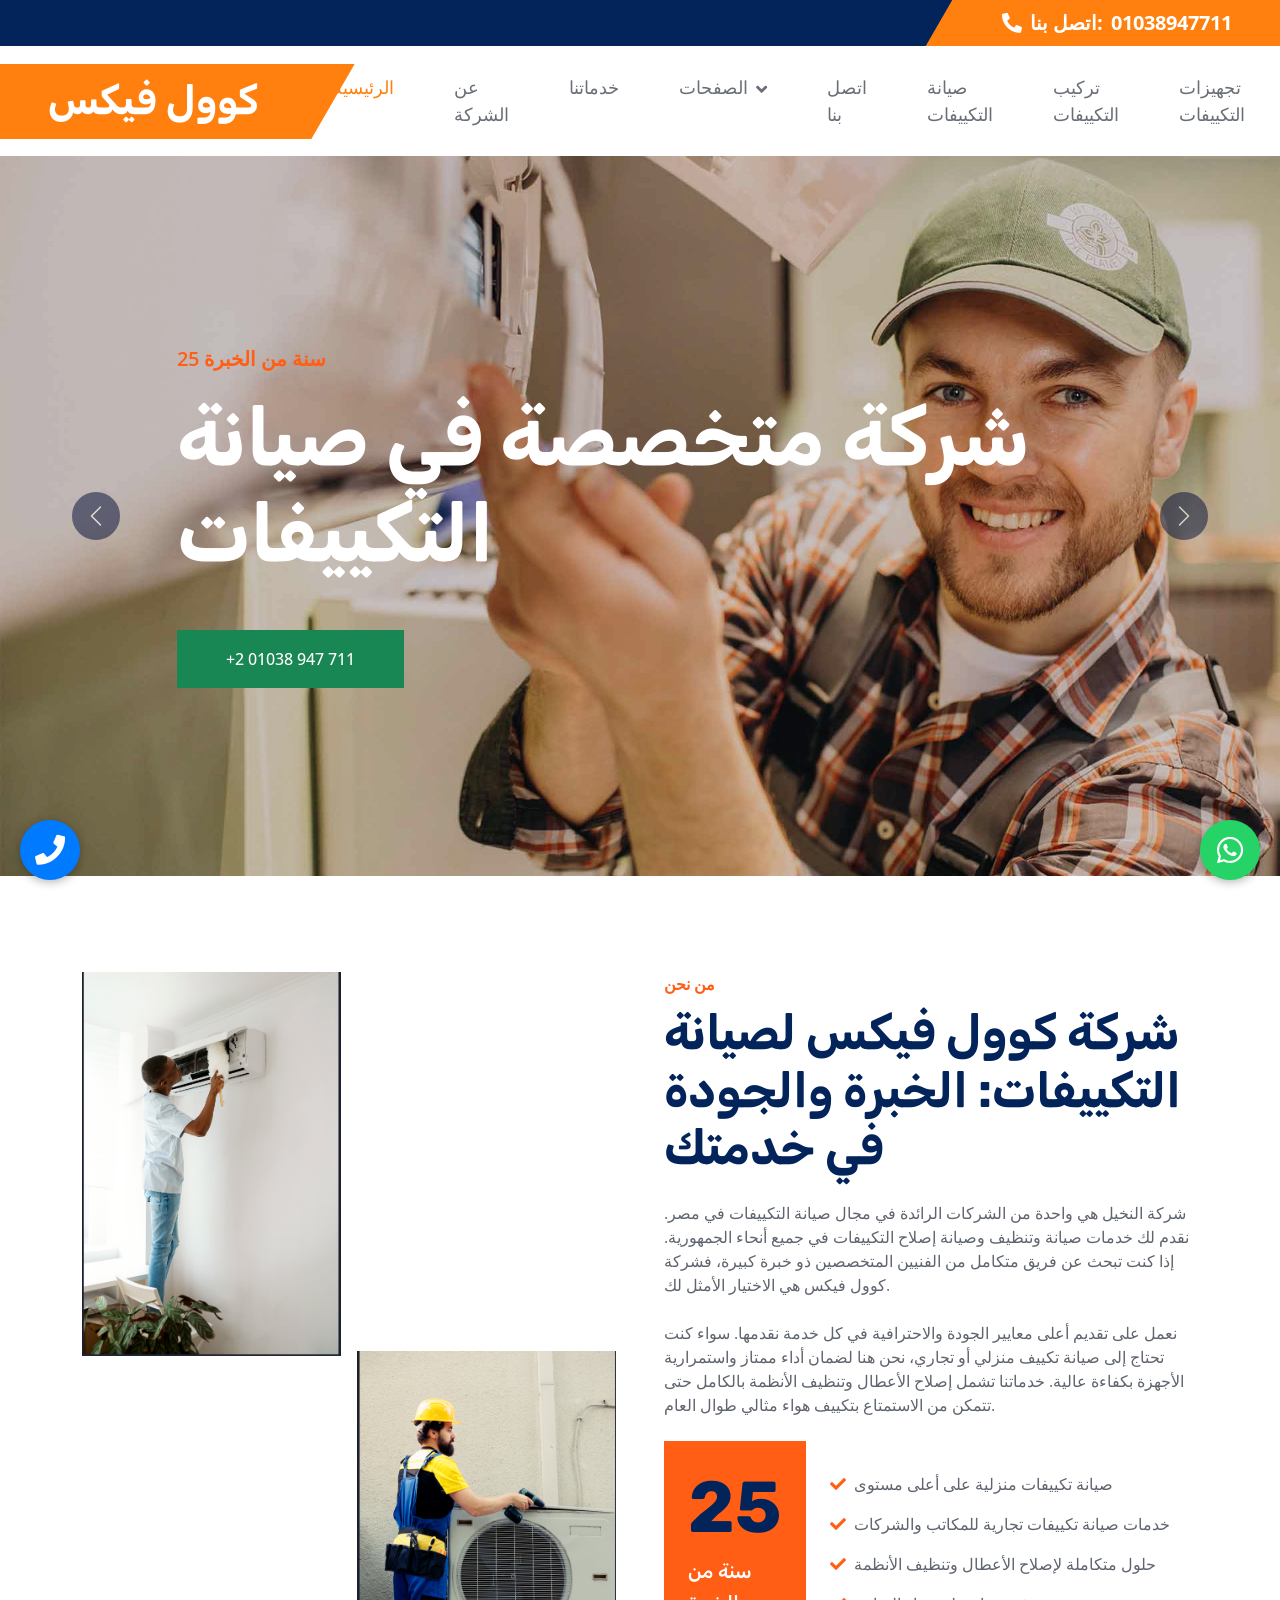
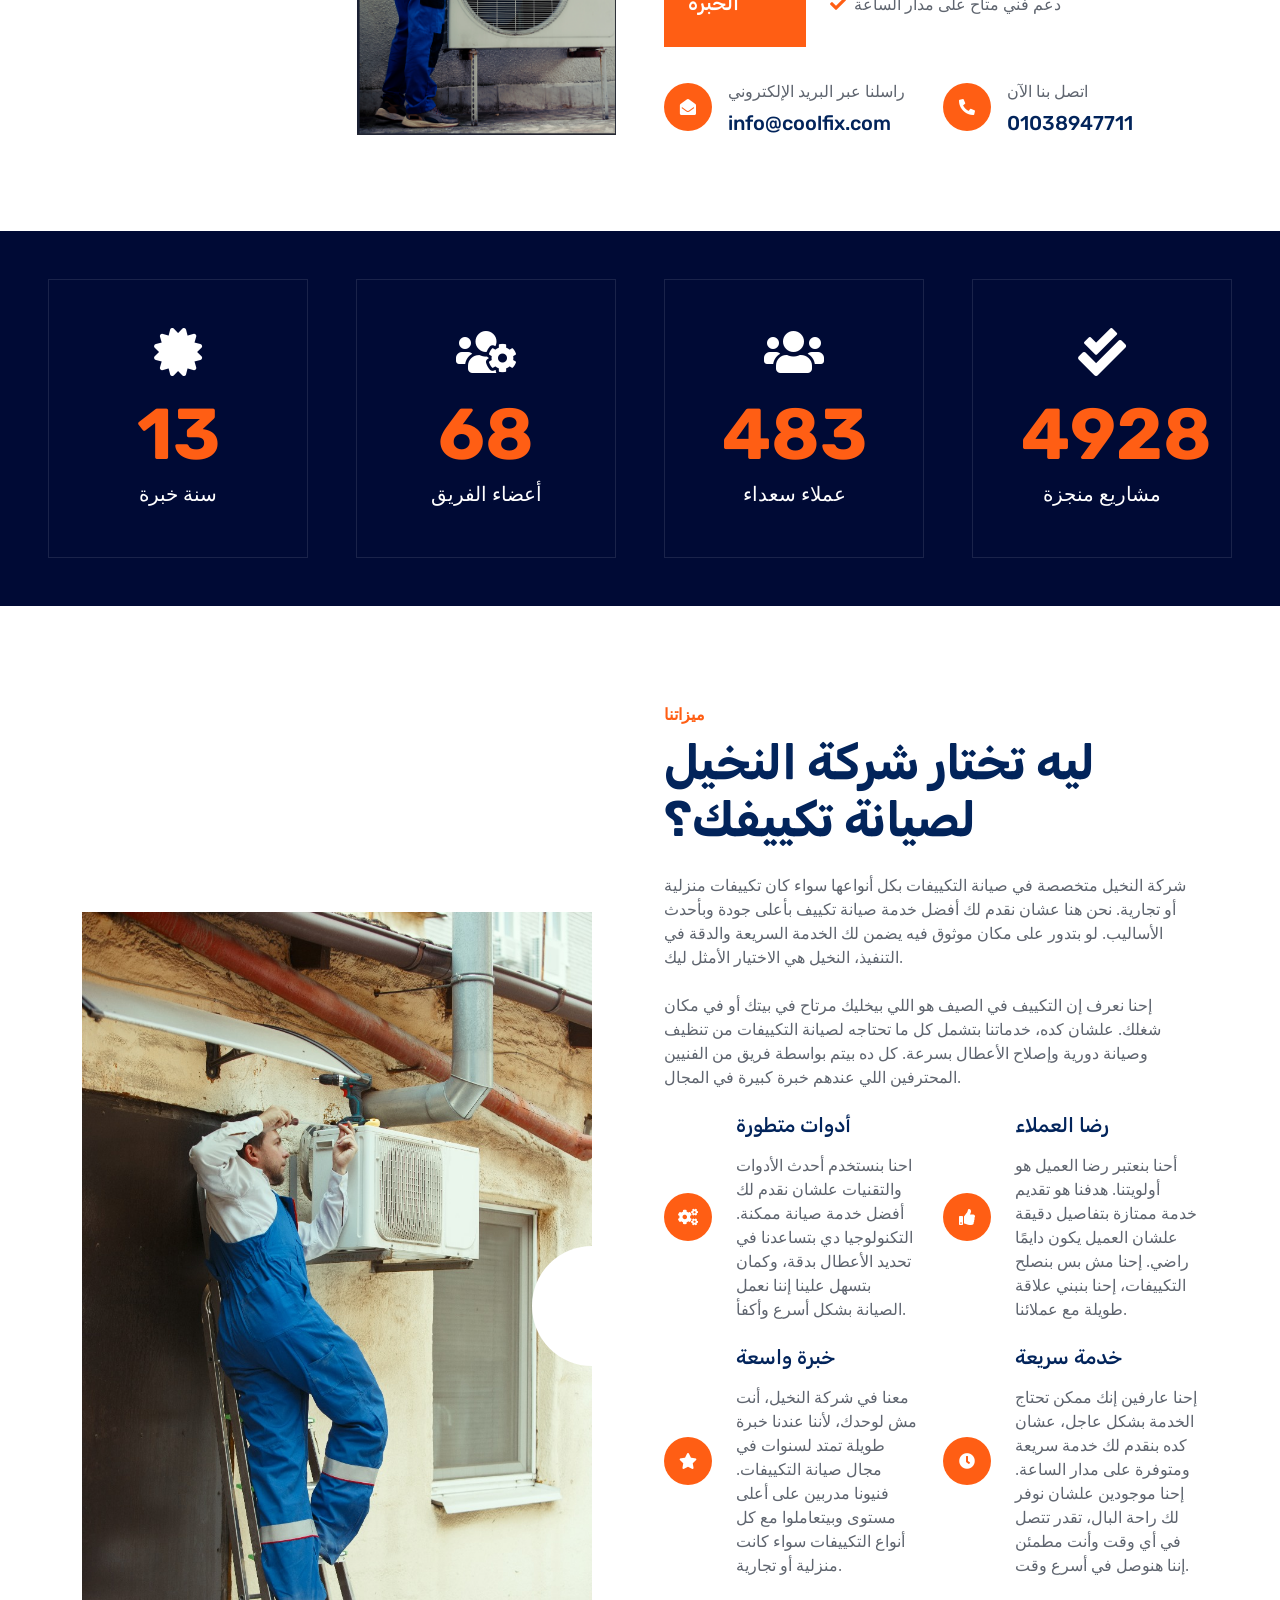
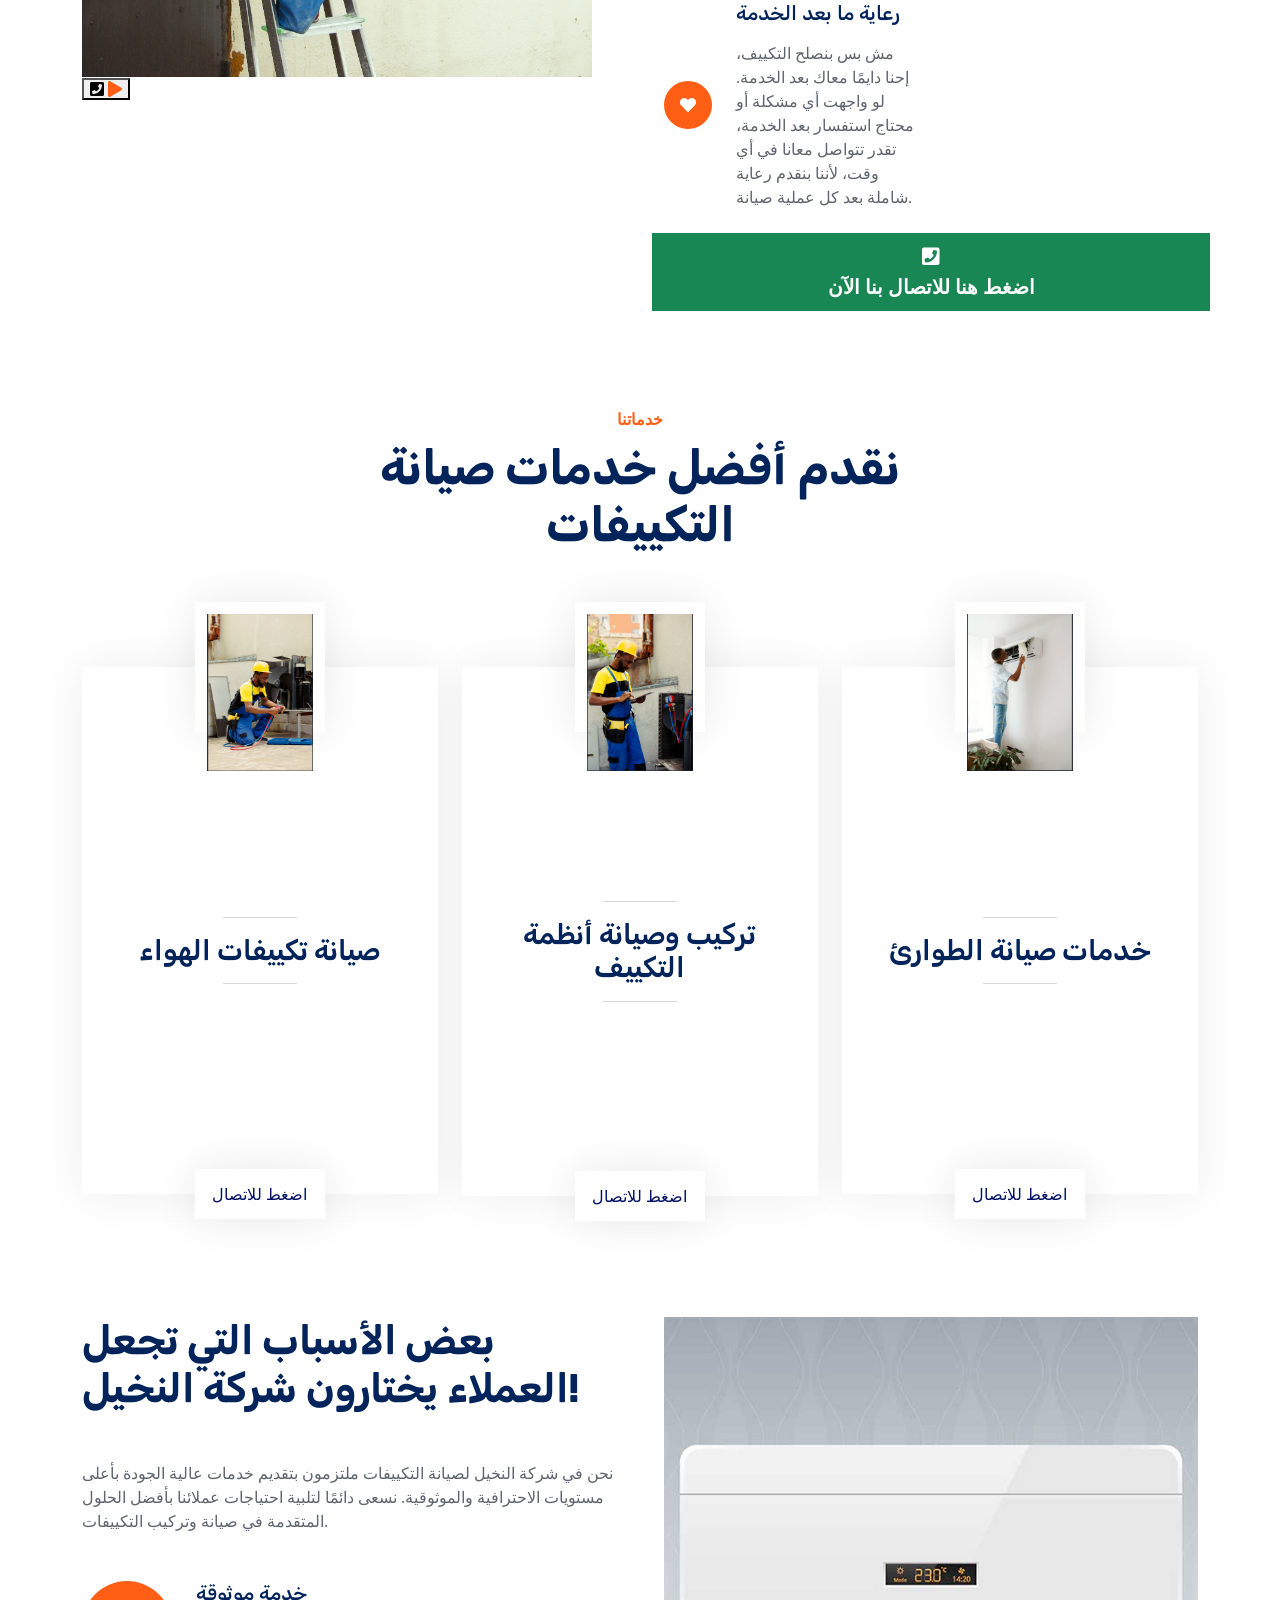
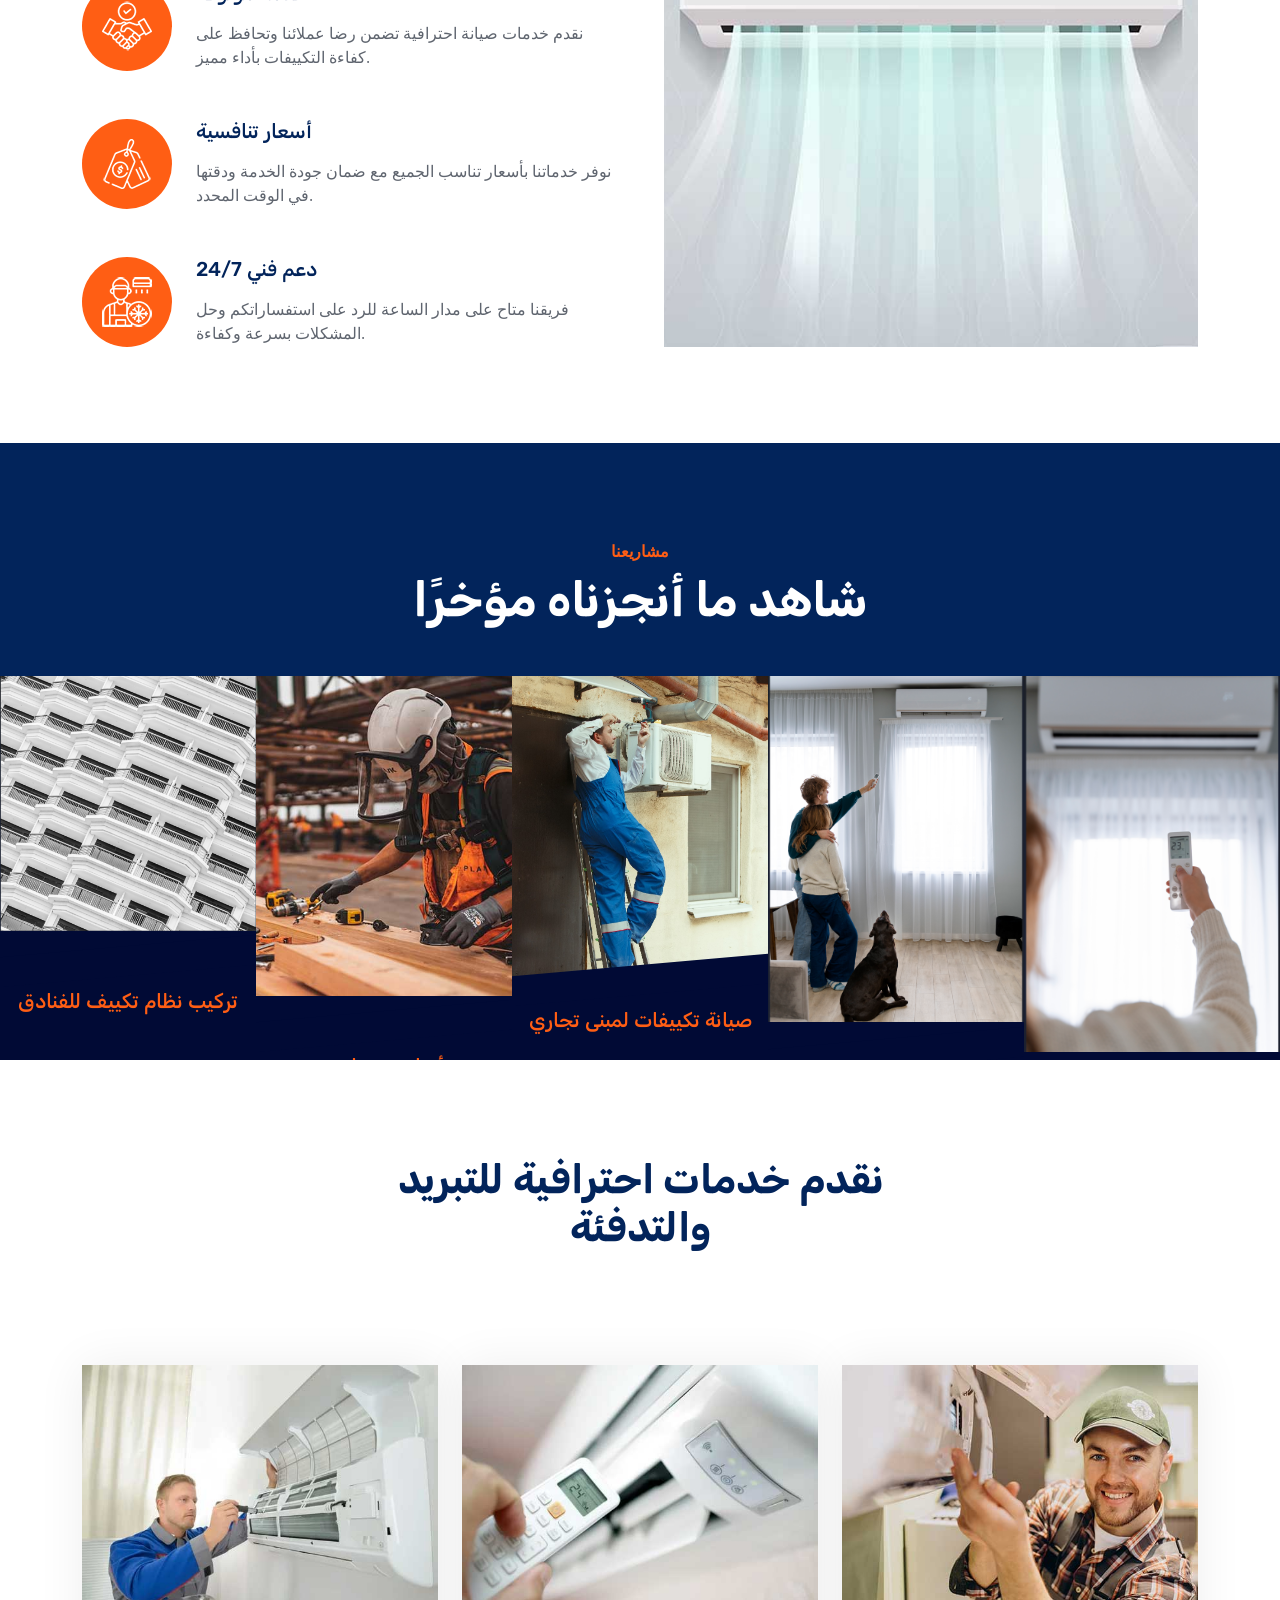
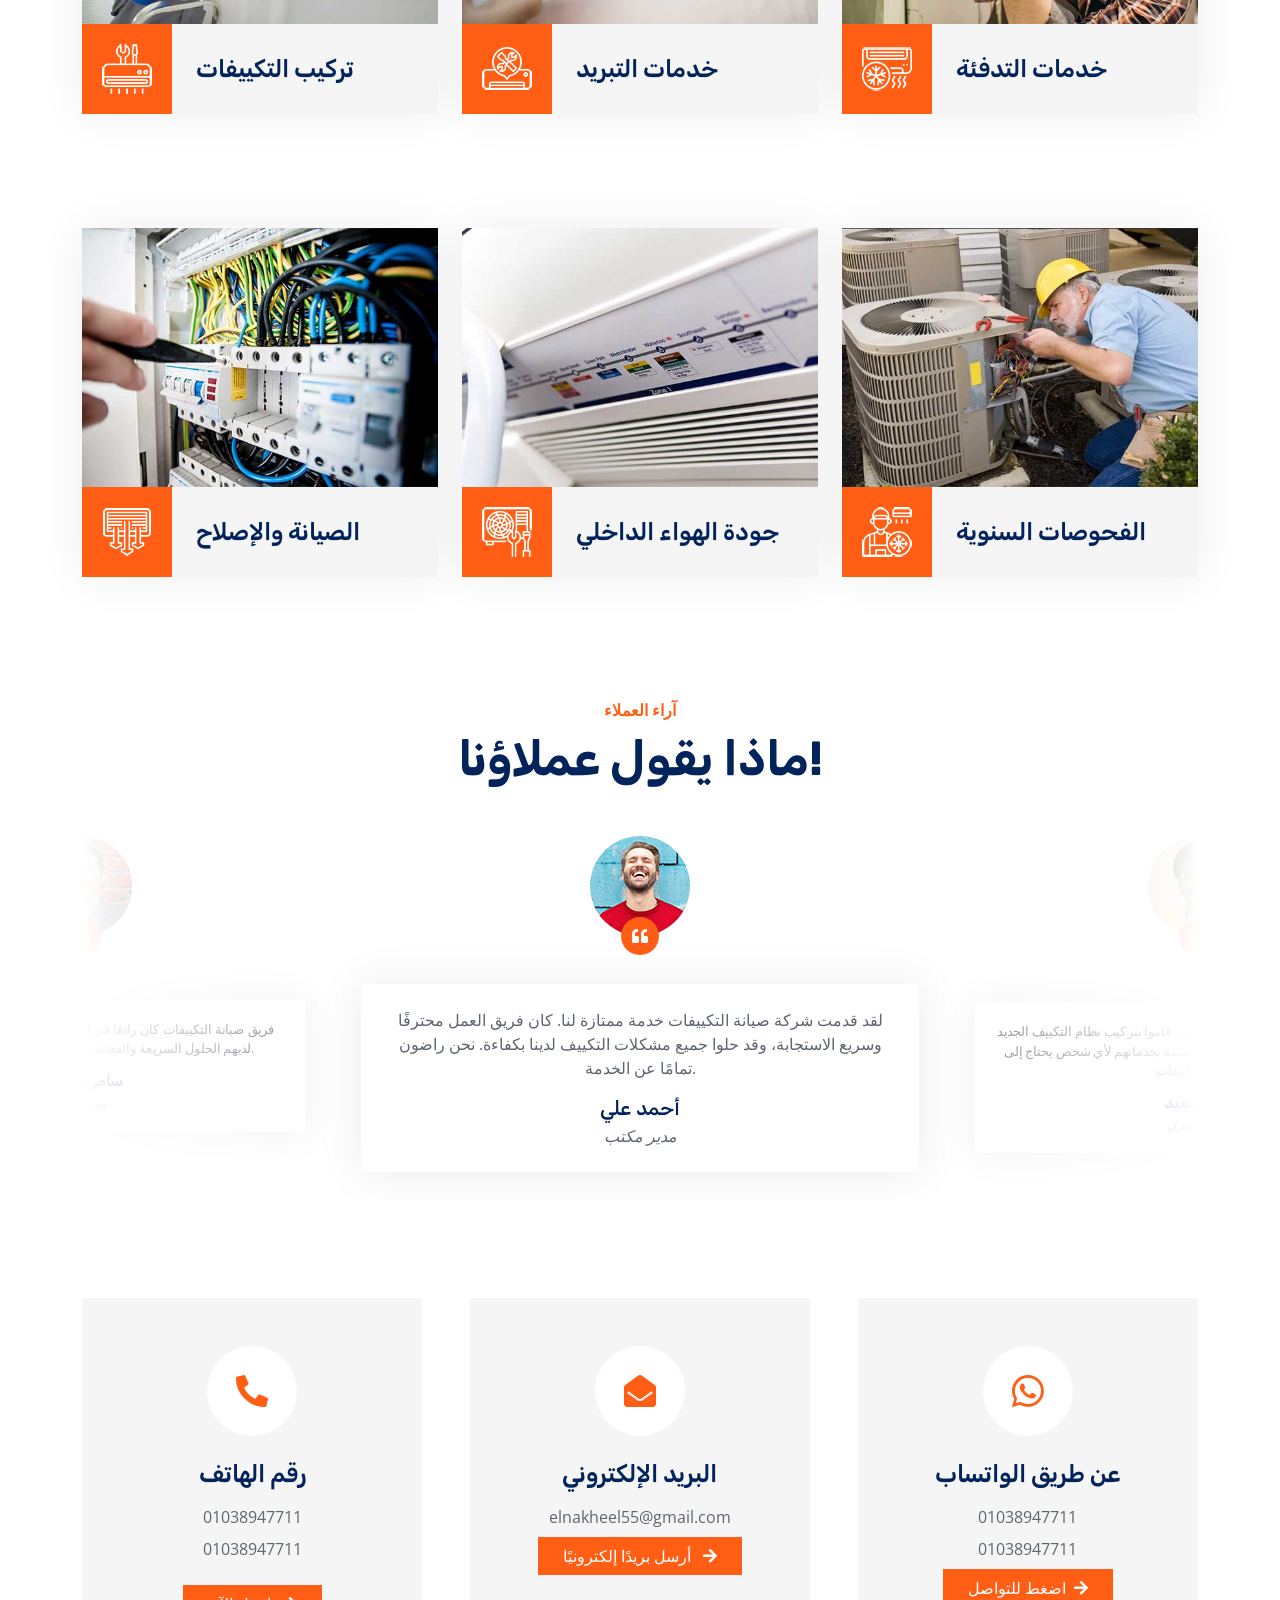
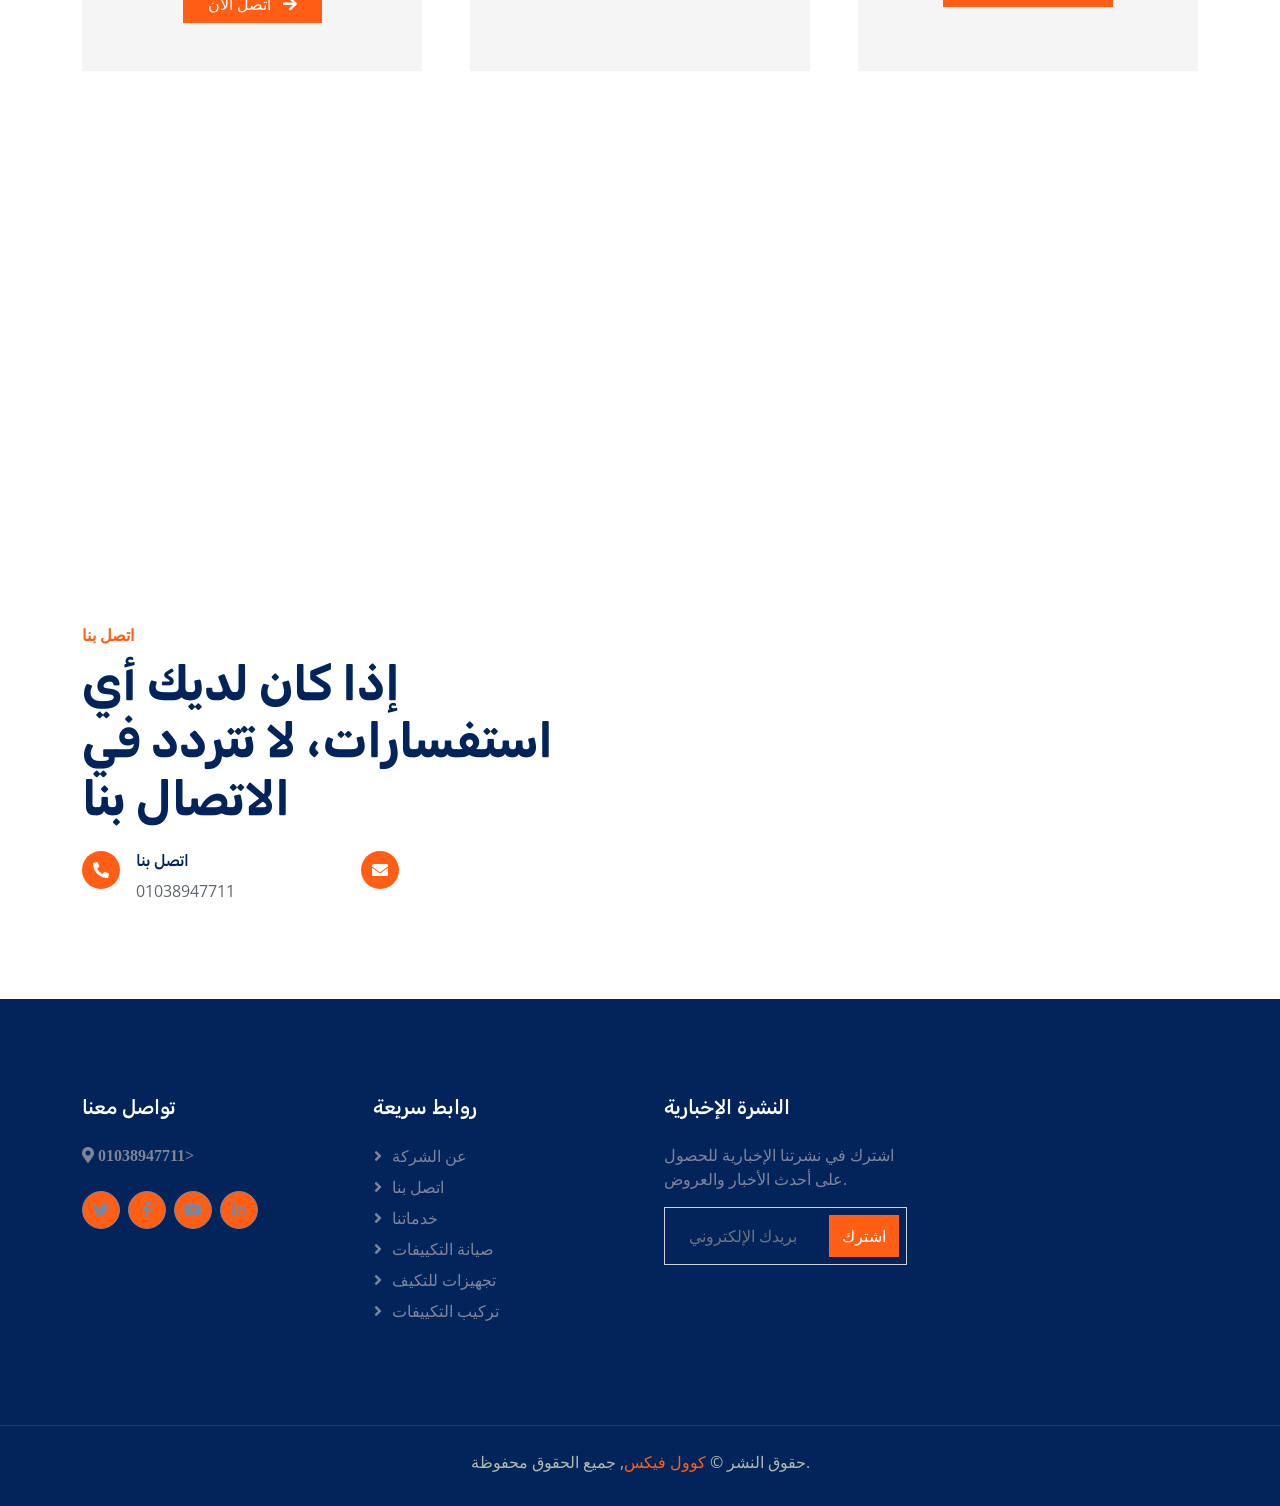
==== commit 99513e6a: "Update index.html" ====
--- a/index.html
+++ b/index.html
@@ -154,7 +154,7 @@
             <div class="col-lg-6 wow fadeIn" data-wow-delay="0.5s">
                 <p class="fw-medium text-uppercase text-primary mb-2">من نحن</p>
                 <h1 class="display-5 mb-4">شركة كوول فيكس لصيانة التكييفات: الخبرة والجودة في خدمتك</h1>
-                <p class="mb-4">شركة النخيل هي واحدة من الشركات الرائدة في مجال صيانة التكييفات في مصر. نقدم لك خدمات صيانة وتنظيف وصيانة إصلاح التكييفات في جميع أنحاء الجمهورية. إذا كنت تبحث عن فريق متكامل من الفنيين المتخصصين ذو خبرة كبيرة، فشركة النخيل هي الاختيار الأمثل لك.</p>
+                <p class="mb-4">شركة النخيل هي واحدة من الشركات الرائدة في مجال صيانة التكييفات في مصر. نقدم لك خدمات صيانة وتنظيف وصيانة إصلاح التكييفات في جميع أنحاء الجمهورية. إذا كنت تبحث عن فريق متكامل من الفنيين المتخصصين ذو خبرة كبيرة، فشركة كوول فيكس هي الاختيار الأمثل لك.</p>
                 <p class="mb-4">نعمل على تقديم أعلى معايير الجودة والاحترافية في كل خدمة نقدمها. سواء كنت تحتاج إلى صيانة تكييف منزلي أو تجاري، نحن هنا لضمان أداء ممتاز واستمرارية الأجهزة بكفاءة عالية. خدماتنا تشمل إصلاح الأعطال وتنظيف الأنظمة بالكامل حتى تتمكن من الاستمتاع بتكييف هواء مثالي طوال العام.</p>
                 <div class="d-flex align-items-center mb-4">
                     <div class="flex-shrink-0 bg-primary p-4">
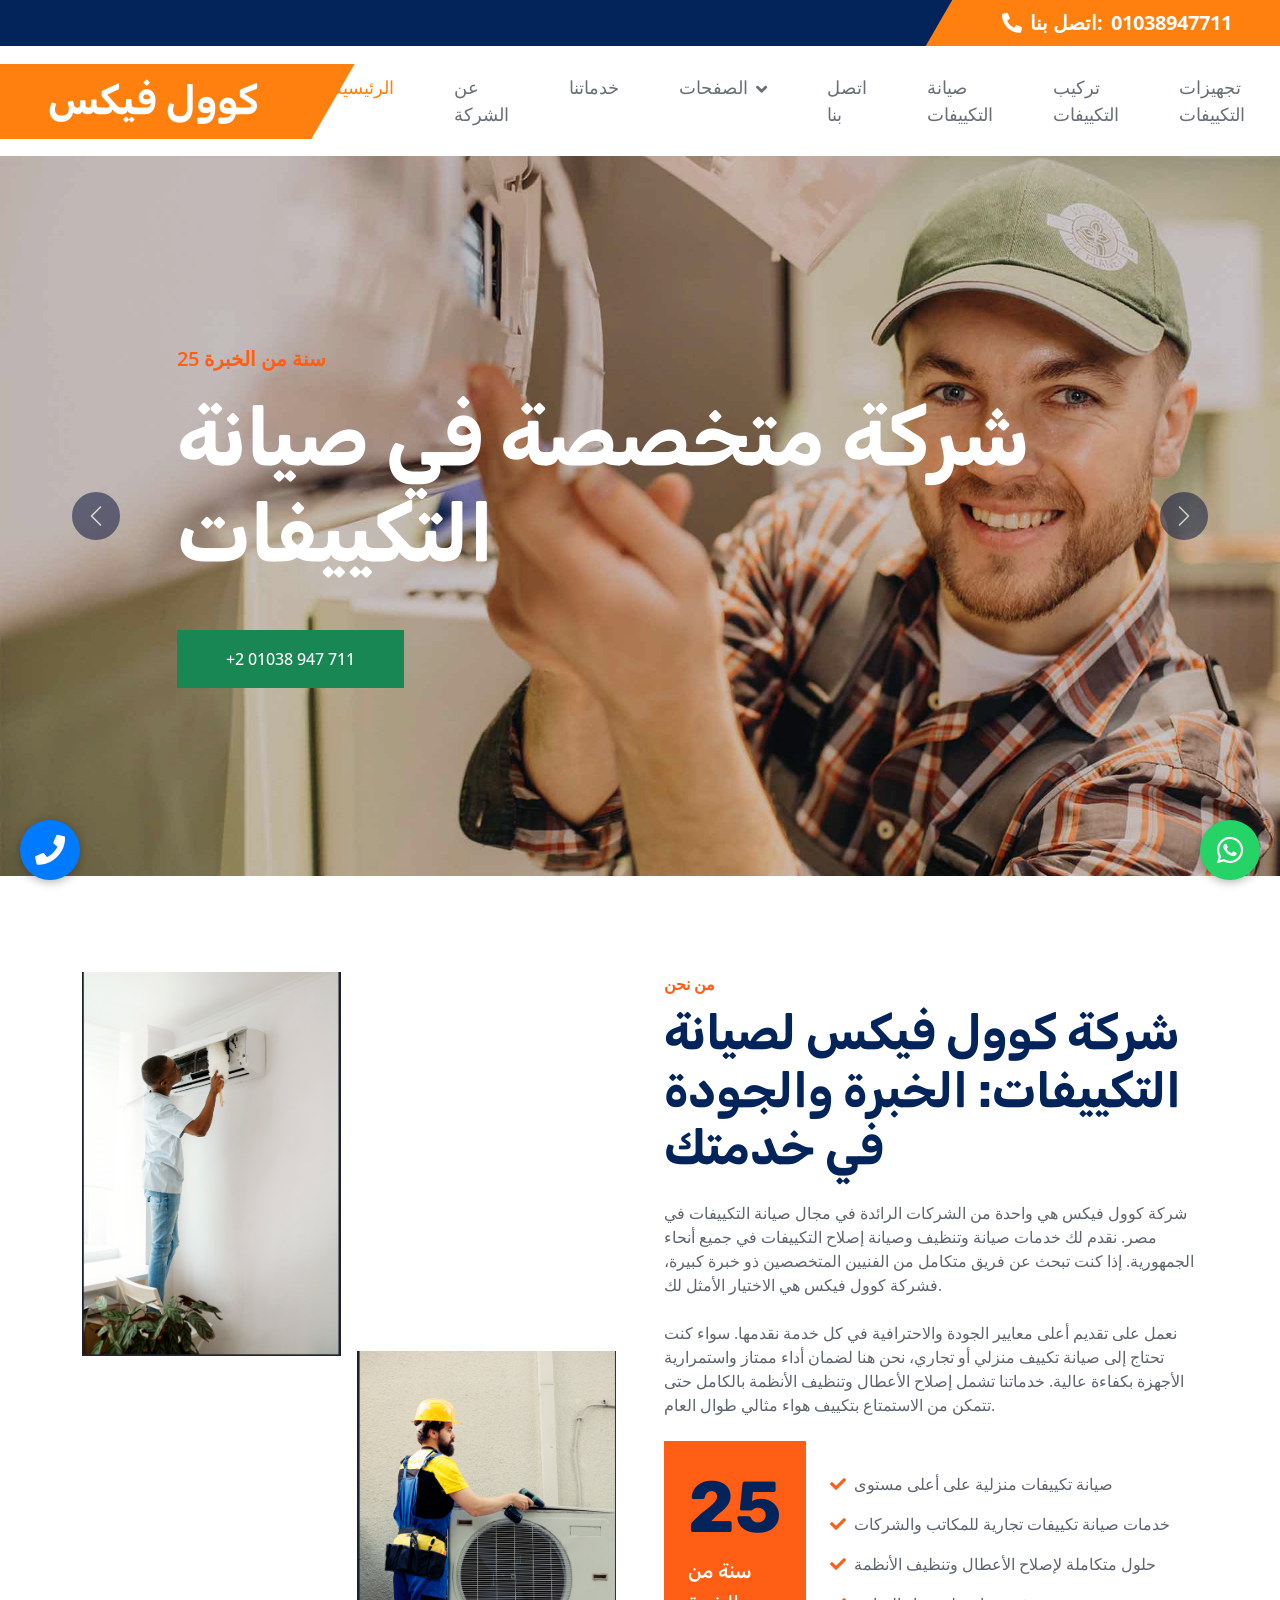
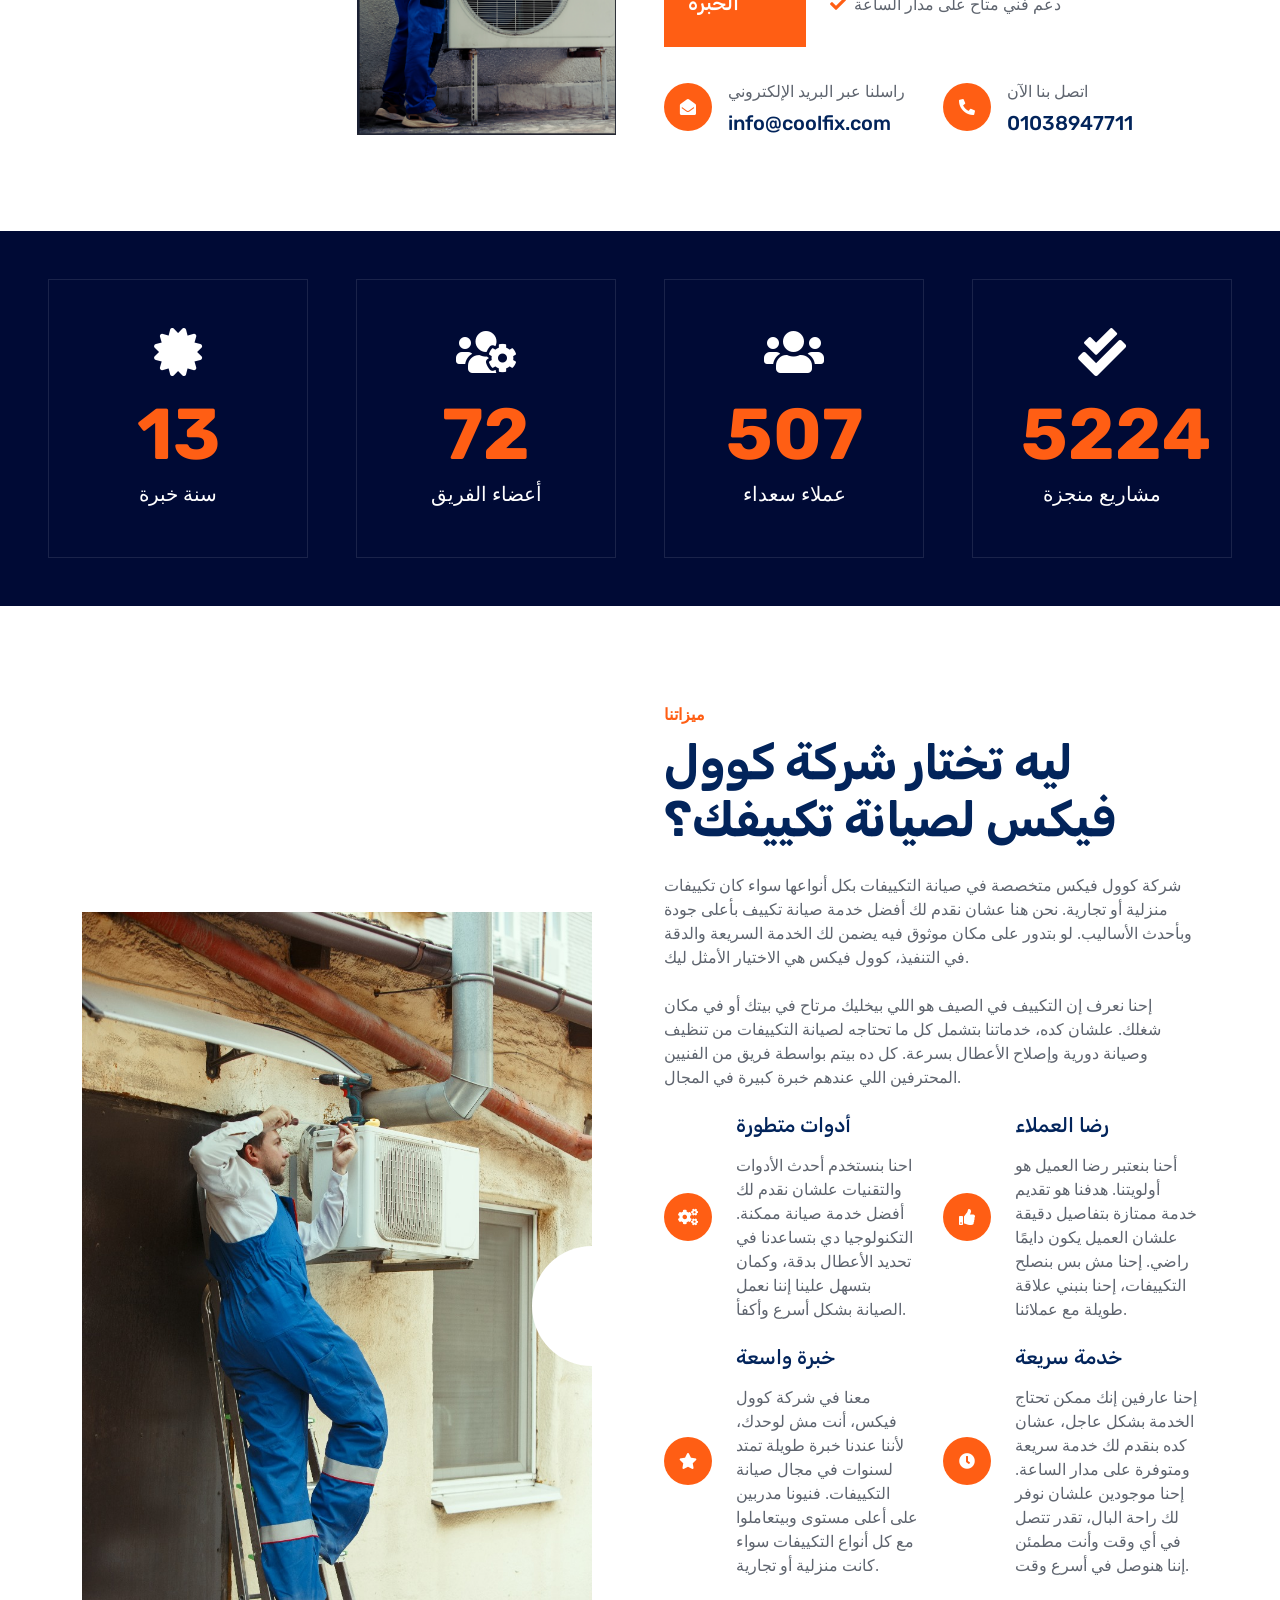
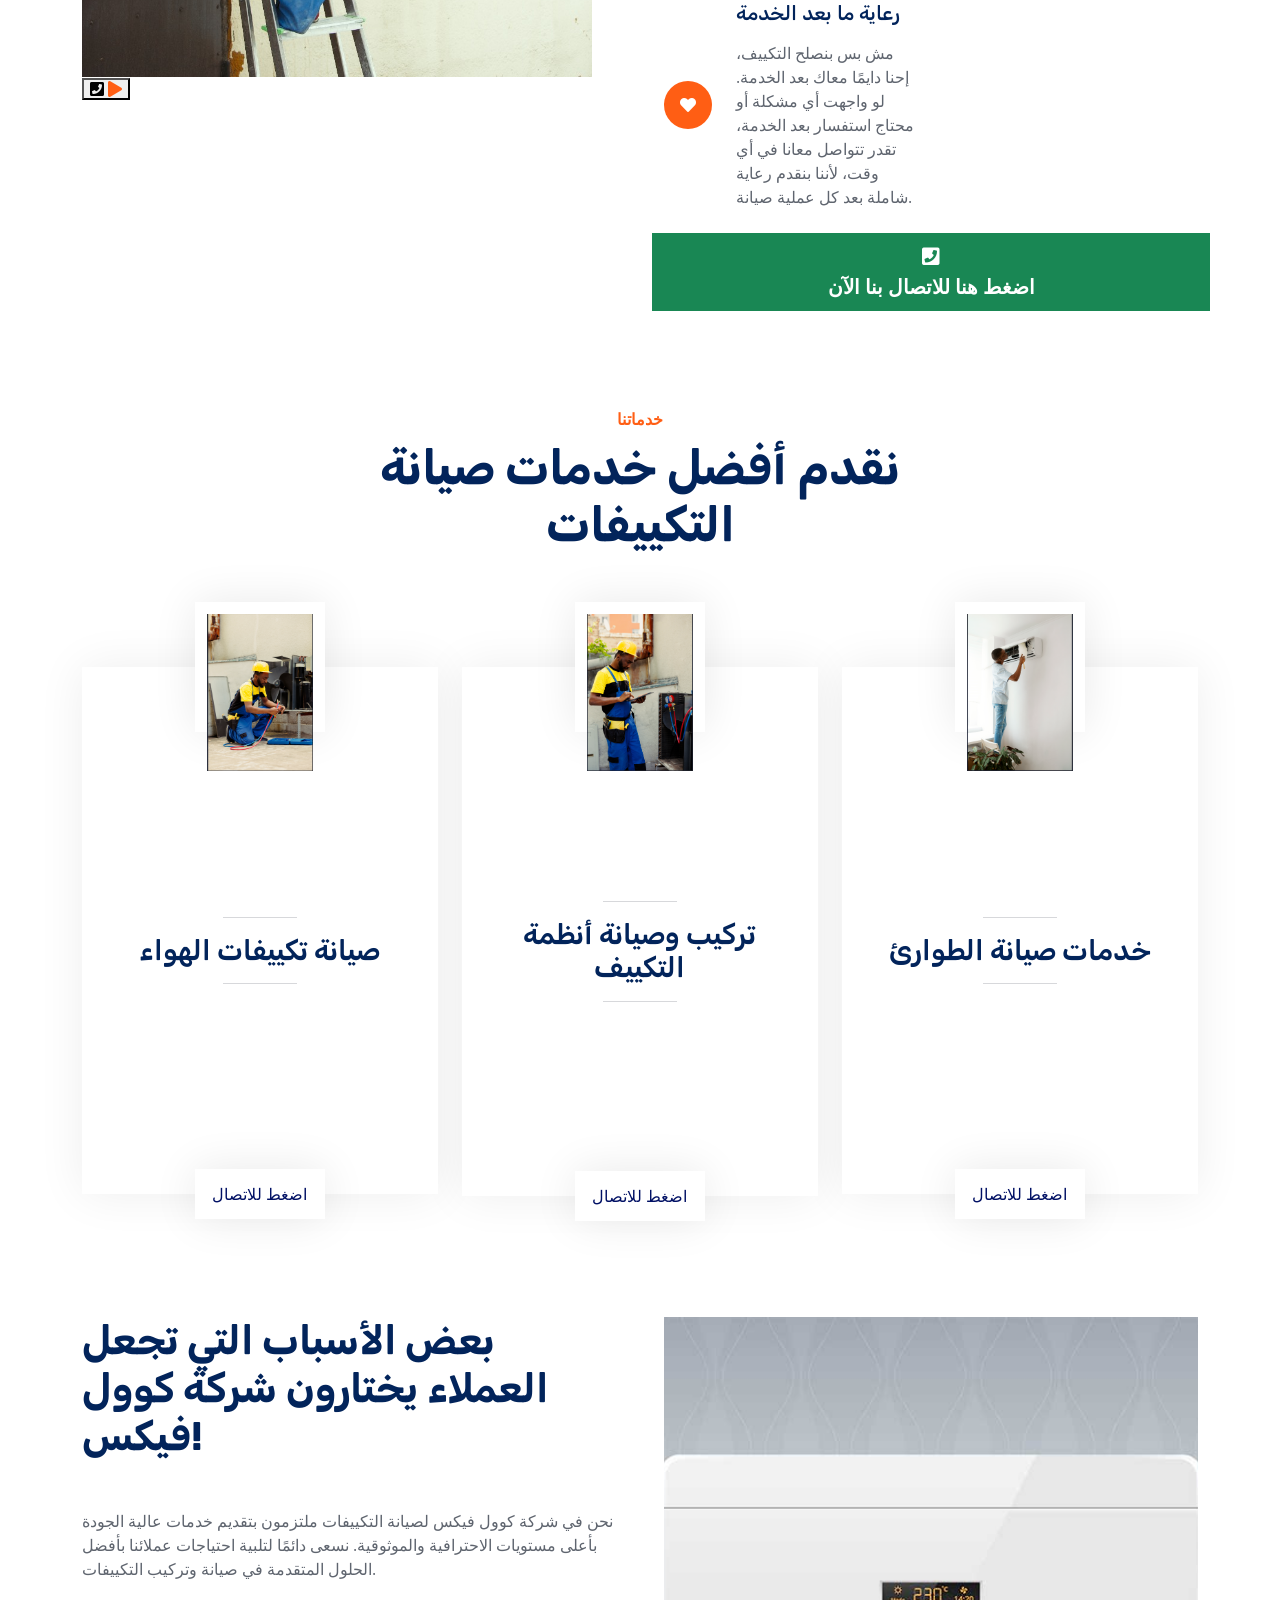
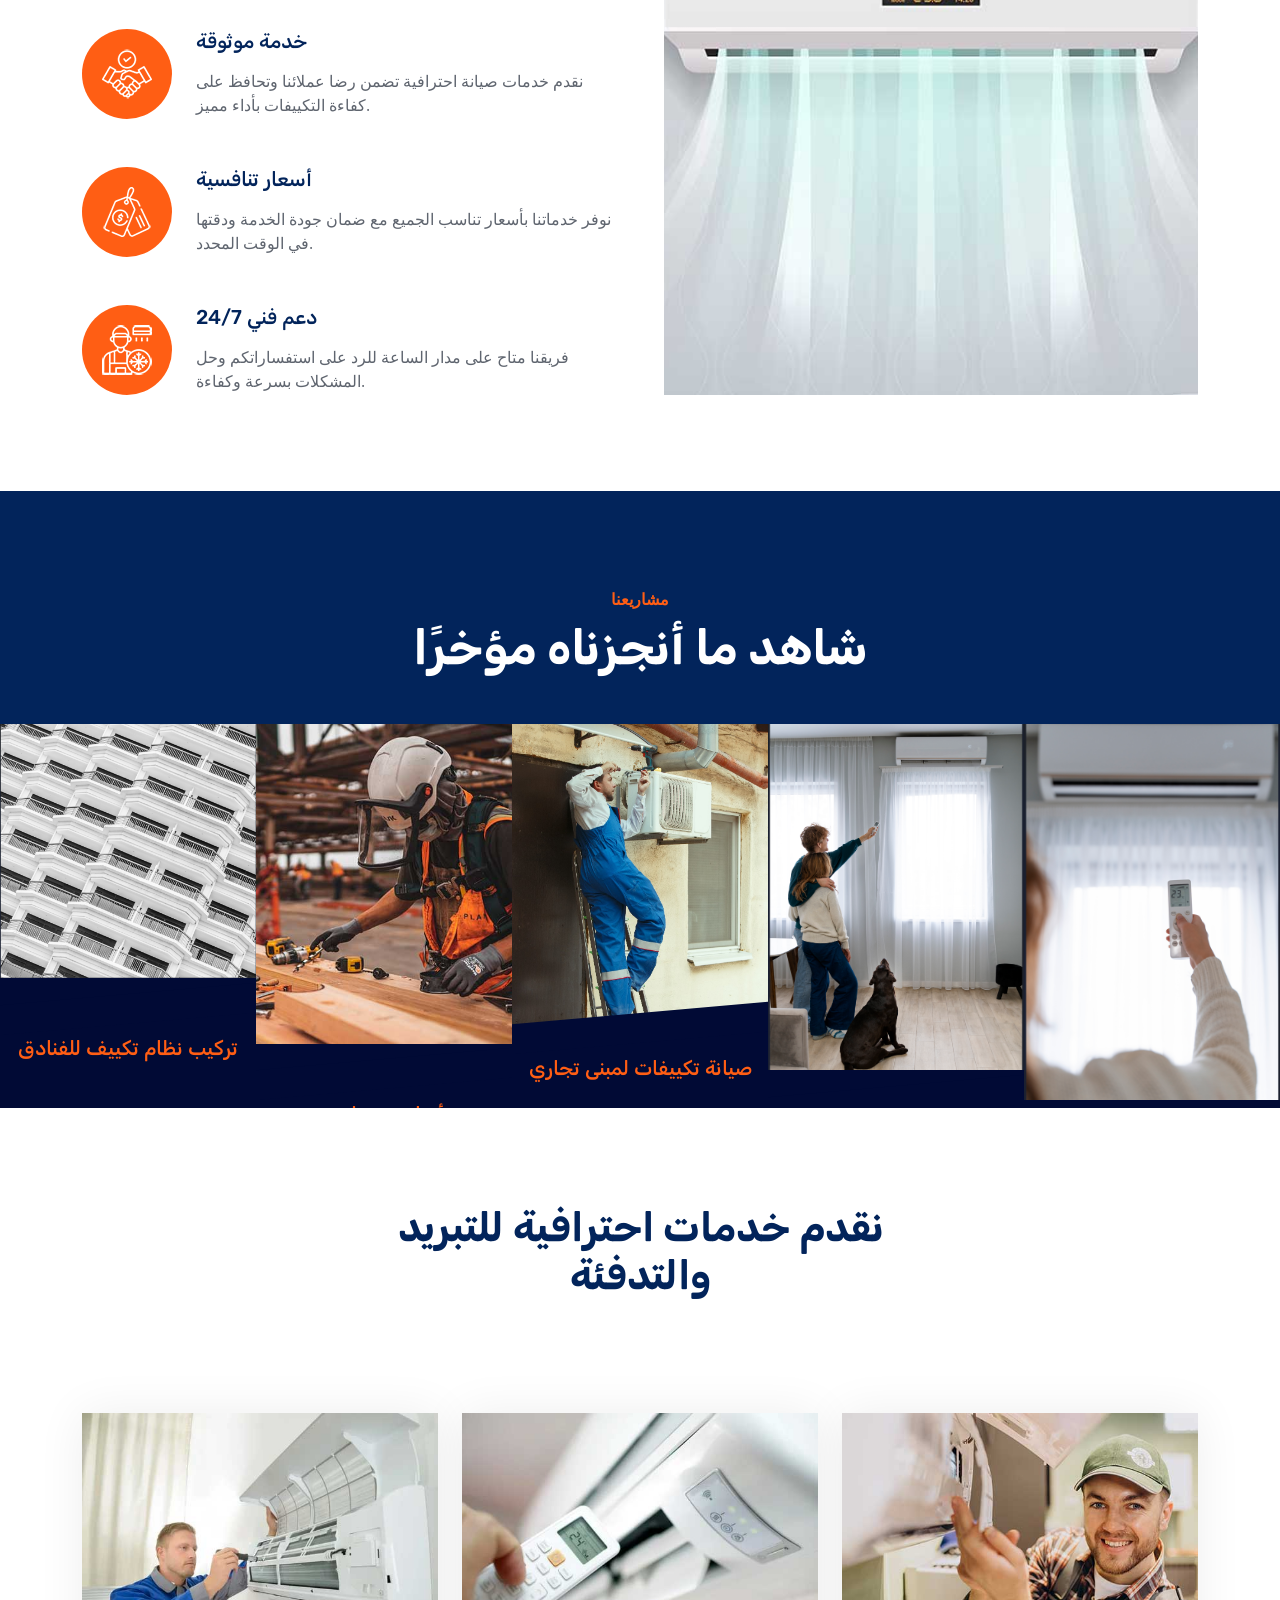
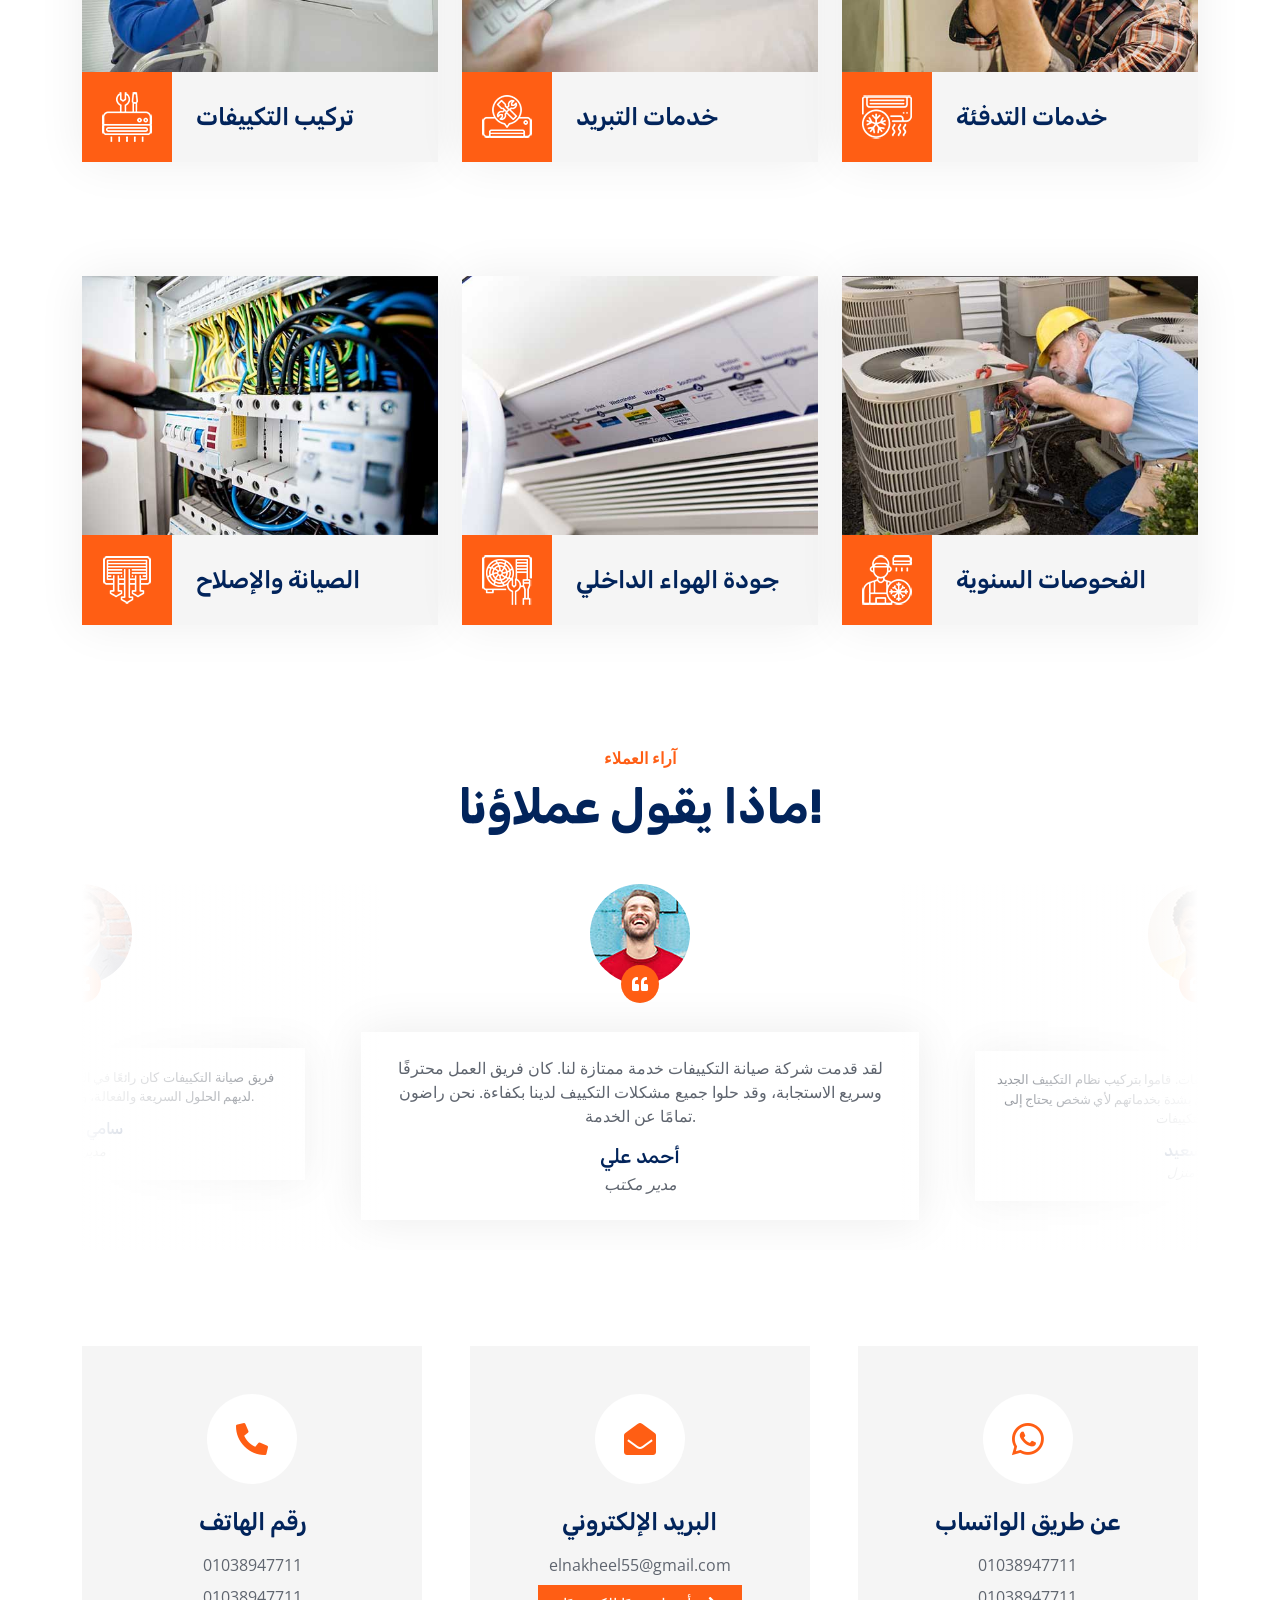
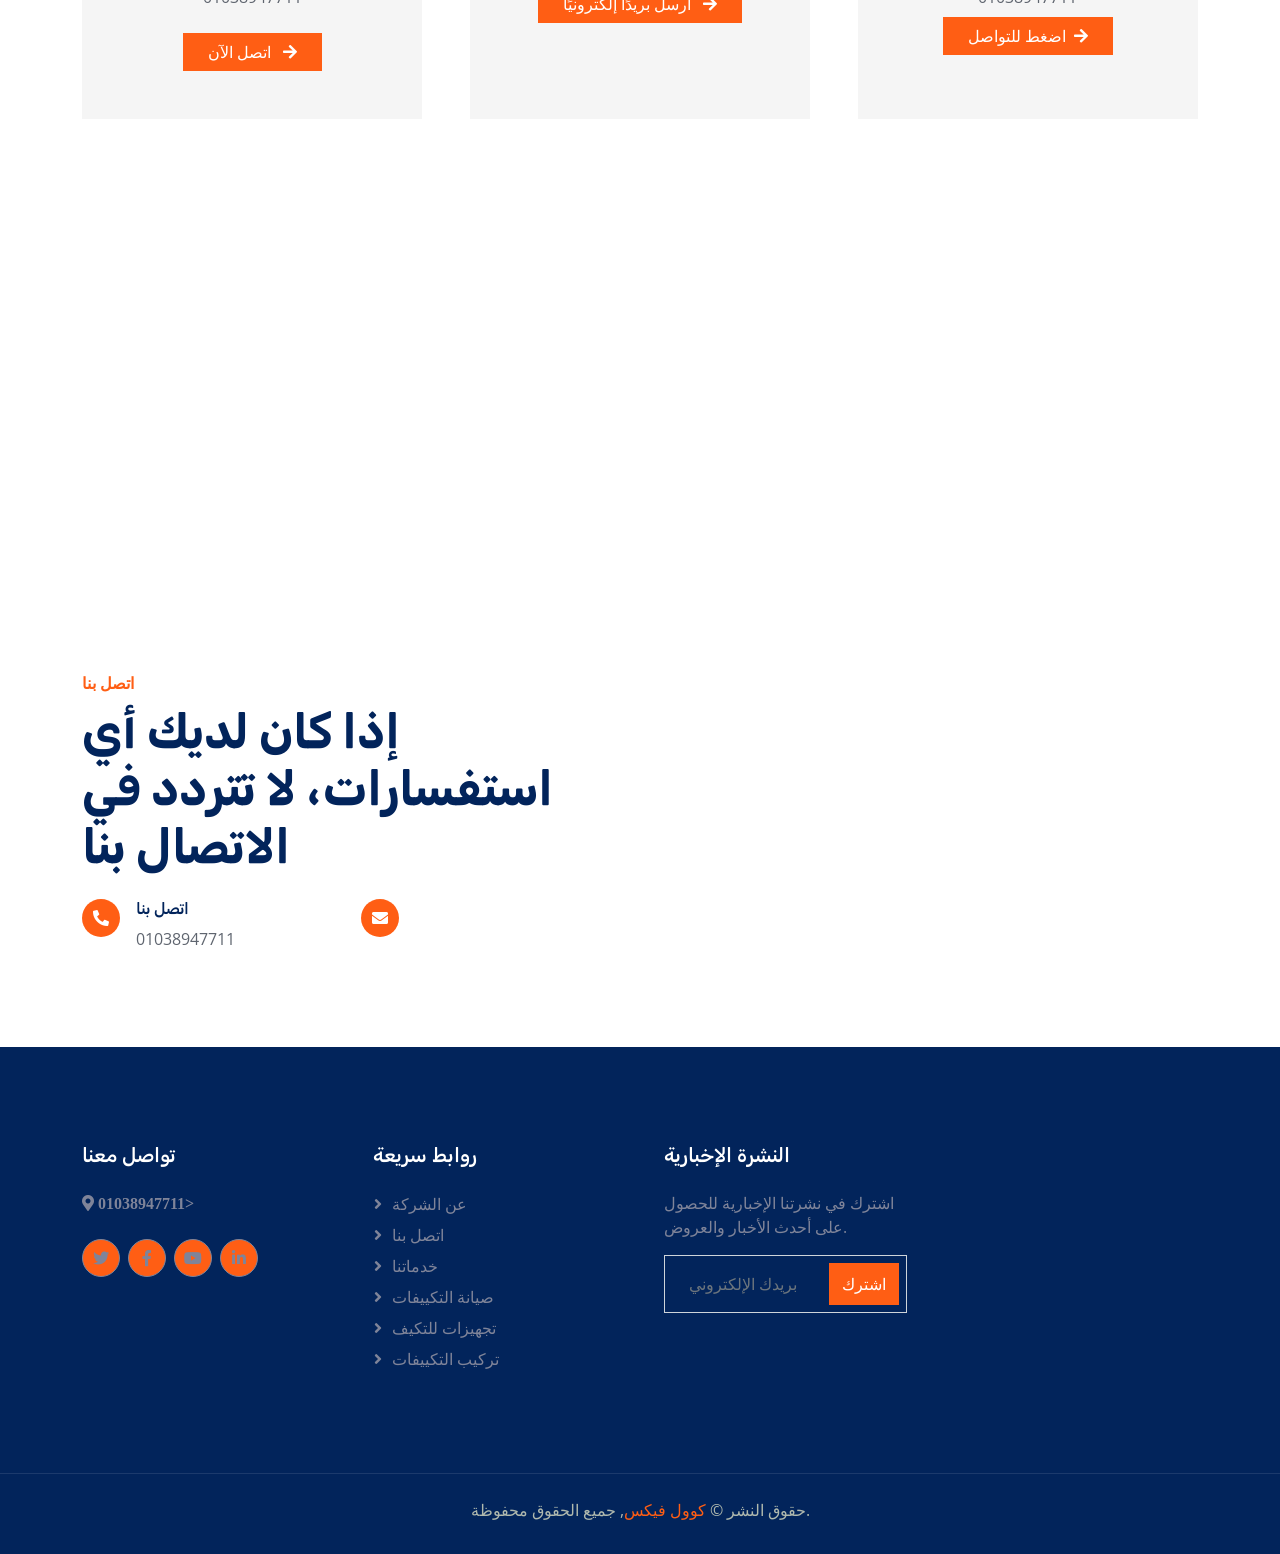
==== commit e3d7d26f: "Update index.html" ====
--- a/index.html
+++ b/index.html
@@ -154,7 +154,7 @@
             <div class="col-lg-6 wow fadeIn" data-wow-delay="0.5s">
                 <p class="fw-medium text-uppercase text-primary mb-2">من نحن</p>
                 <h1 class="display-5 mb-4">شركة كوول فيكس لصيانة التكييفات: الخبرة والجودة في خدمتك</h1>
-                <p class="mb-4">شركة النخيل هي واحدة من الشركات الرائدة في مجال صيانة التكييفات في مصر. نقدم لك خدمات صيانة وتنظيف وصيانة إصلاح التكييفات في جميع أنحاء الجمهورية. إذا كنت تبحث عن فريق متكامل من الفنيين المتخصصين ذو خبرة كبيرة، فشركة كوول فيكس هي الاختيار الأمثل لك.</p>
+                <p class="mb-4">شركة كوول فيكس هي واحدة من الشركات الرائدة في مجال صيانة التكييفات في مصر. نقدم لك خدمات صيانة وتنظيف وصيانة إصلاح التكييفات في جميع أنحاء الجمهورية. إذا كنت تبحث عن فريق متكامل من الفنيين المتخصصين ذو خبرة كبيرة، فشركة كوول فيكس هي الاختيار الأمثل لك.</p>
                 <p class="mb-4">نعمل على تقديم أعلى معايير الجودة والاحترافية في كل خدمة نقدمها. سواء كنت تحتاج إلى صيانة تكييف منزلي أو تجاري، نحن هنا لضمان أداء ممتاز واستمرارية الأجهزة بكفاءة عالية. خدماتنا تشمل إصلاح الأعطال وتنظيف الأنظمة بالكامل حتى تتمكن من الاستمتاع بتكييف هواء مثالي طوال العام.</p>
                 <div class="d-flex align-items-center mb-4">
                     <div class="flex-shrink-0 bg-primary p-4">
@@ -255,8 +255,8 @@
             </div>
             <div class="col-lg-6 wow fadeIn" data-wow-delay="0.5s">
                 <p class="fw-medium text-uppercase text-primary mb-2">ميزاتنا</p>
-                <h1 class="display-5 mb-4">ليه تختار شركة النخيل لصيانة تكييفك؟</h1>
-                <p class="mb-4">شركة النخيل متخصصة في صيانة التكييفات بكل أنواعها سواء كان تكييفات منزلية أو تجارية. نحن هنا عشان نقدم لك أفضل خدمة صيانة تكييف بأعلى جودة وبأحدث الأساليب. لو بتدور على مكان موثوق فيه يضمن لك الخدمة السريعة والدقة في التنفيذ، النخيل هي الاختيار الأمثل ليك.</p>
+                <h1 class="display-5 mb-4">ليه تختار شركة كوول فيكس لصيانة تكييفك؟</h1>
+                <p class="mb-4">شركة كوول فيكس متخصصة في صيانة التكييفات بكل أنواعها سواء كان تكييفات منزلية أو تجارية. نحن هنا عشان نقدم لك أفضل خدمة صيانة تكييف بأعلى جودة وبأحدث الأساليب. لو بتدور على مكان موثوق فيه يضمن لك الخدمة السريعة والدقة في التنفيذ، كوول فيكس هي الاختيار الأمثل ليك.</p>
                 <p class="mb-4">إحنا نعرف إن التكييف في الصيف هو اللي بيخليك مرتاح في بيتك أو في مكان شغلك. علشان كده، خدماتنا بتشمل كل ما تحتاجه لصيانة التكييفات من تنظيف وصيانة دورية وإصلاح الأعطال بسرعة. كل ده بيتم بواسطة فريق من الفنيين المحترفين اللي عندهم خبرة كبيرة في المجال.</p>
                 <div class="row g-4">
                     <div class="col-sm-6">
@@ -288,7 +288,7 @@
                             </div>
                             <div class="ms-4">
                                 <h5 class="mb-3">خبرة واسعة</h5>
-                                <p class="mb-0">معنا في شركة النخيل، أنت مش لوحدك، لأننا عندنا خبرة طويلة تمتد لسنوات في مجال صيانة التكييفات. فنيونا مدربين على أعلى مستوى وبيتعاملوا مع كل أنواع التكييفات سواء كانت منزلية أو تجارية.</p>
+                                <p class="mb-0">معنا في شركة كوول فيكس، أنت مش لوحدك، لأننا عندنا خبرة طويلة تمتد لسنوات في مجال صيانة التكييفات. فنيونا مدربين على أعلى مستوى وبيتعاملوا مع كل أنواع التكييفات سواء كانت منزلية أو تجارية.</p>
                             </div>
                         </div>
                     </div>
@@ -407,9 +407,9 @@
     <div class="container">
         <div class="row g-5">
             <div class="col-lg-6 wow fadeInUp" data-wow-delay="0.1s">
-                <h1 class="display-6 mb-5">بعض الأسباب التي تجعل العملاء يختارون شركة النخيل!</h1>
+                <h1 class="display-6 mb-5">بعض الأسباب التي تجعل العملاء يختارون شركة كوول فيكس!</h1>
                 <p class="mb-5">
-                    نحن في شركة النخيل لصيانة التكييفات ملتزمون بتقديم خدمات عالية الجودة بأعلى مستويات الاحترافية والموثوقية. 
+                    نحن في شركة كوول فيكس لصيانة التكييفات ملتزمون بتقديم خدمات عالية الجودة بأعلى مستويات الاحترافية والموثوقية. 
                     نسعى دائمًا لتلبية احتياجات عملائنا بأفضل الحلول المتقدمة في صيانة وتركيب التكييفات.
                 </p>
                 <div class="d-flex mb-5">
@@ -443,7 +443,7 @@
             
             <div class="col-lg-6 wow fadeInUp" data-wow-delay="0.5s">
                 <div class="position-relative rounded overflow-hidden h-100" style="min-height: 400px;">
-                    <img class="position-absolute w-100 h-100" src="img/feature.jpg" alt="صورة خدمات النخيل" style="object-fit: cover;">
+                    <img class="position-absolute w-100 h-100" src="img/feature.jpg" alt="صورة خدمات كوول فيكس" style="object-fit: cover;">
                 </div>
             </div>
         </div>
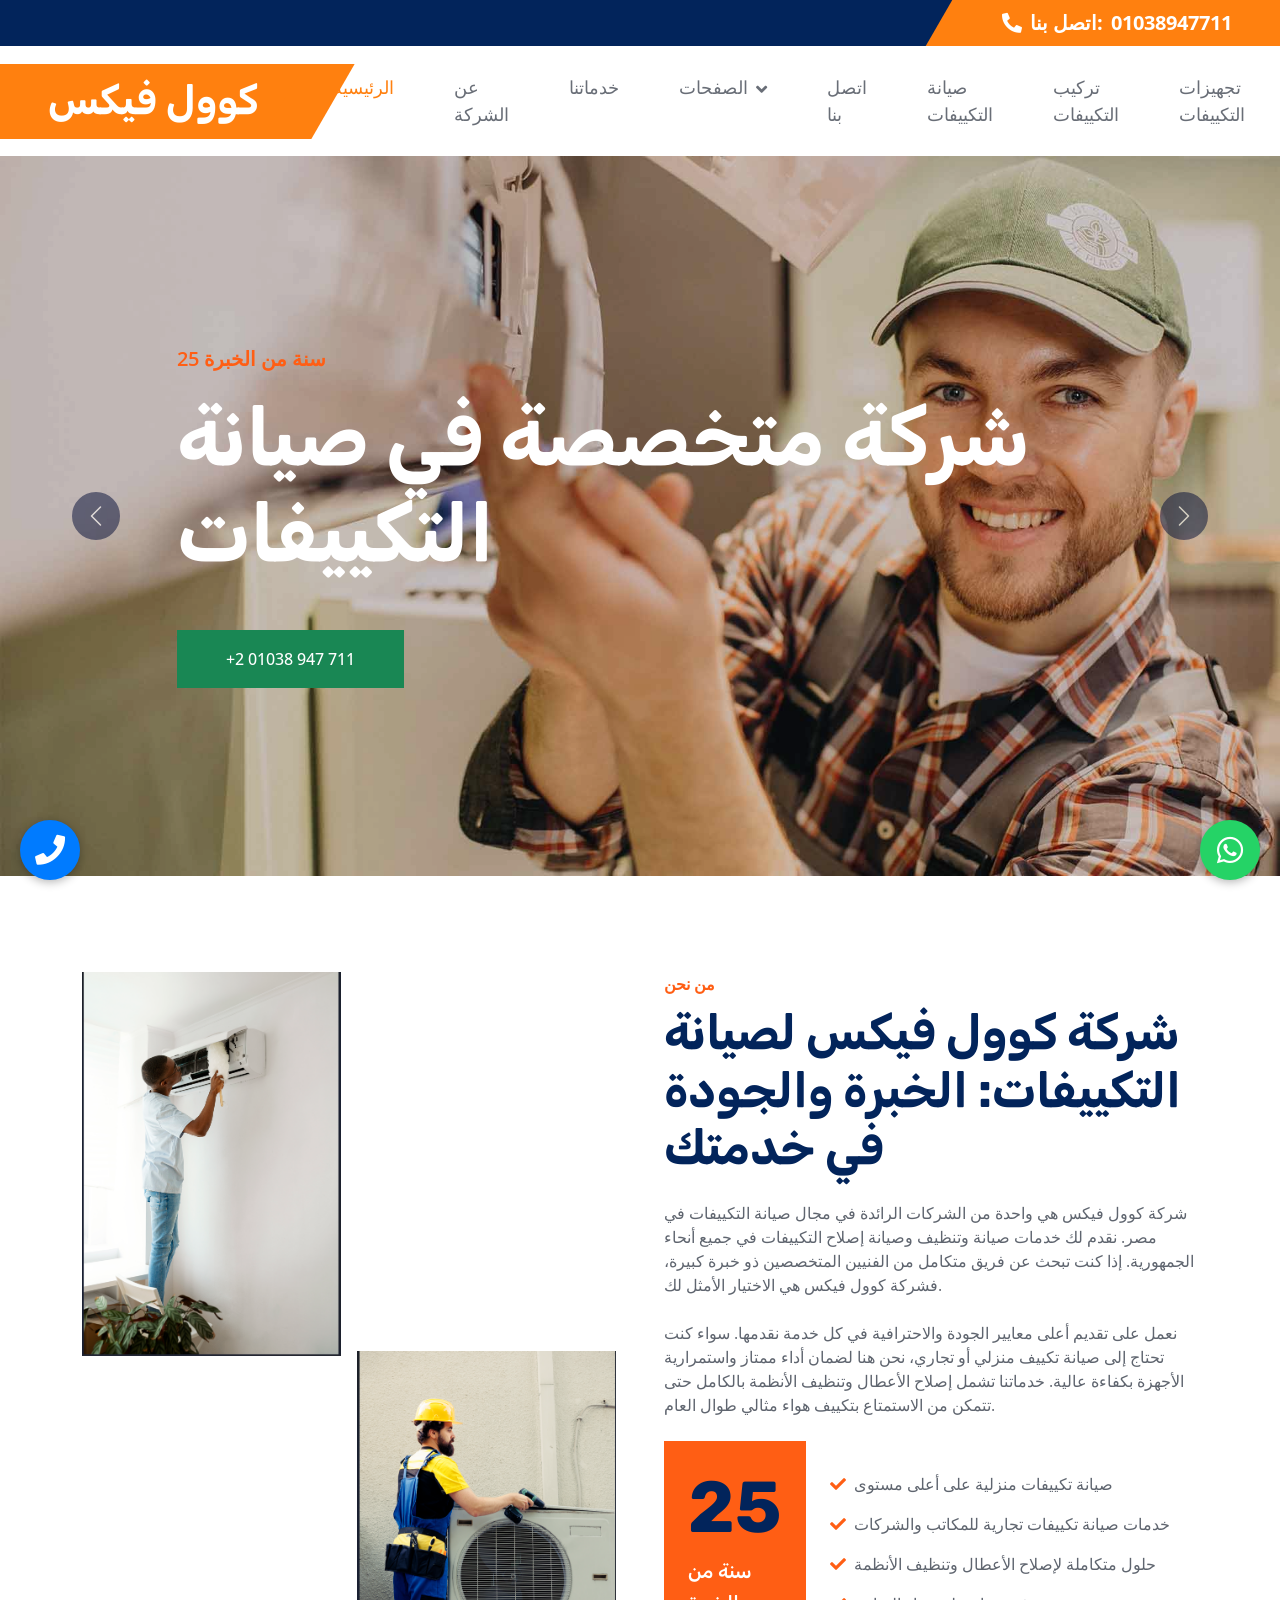
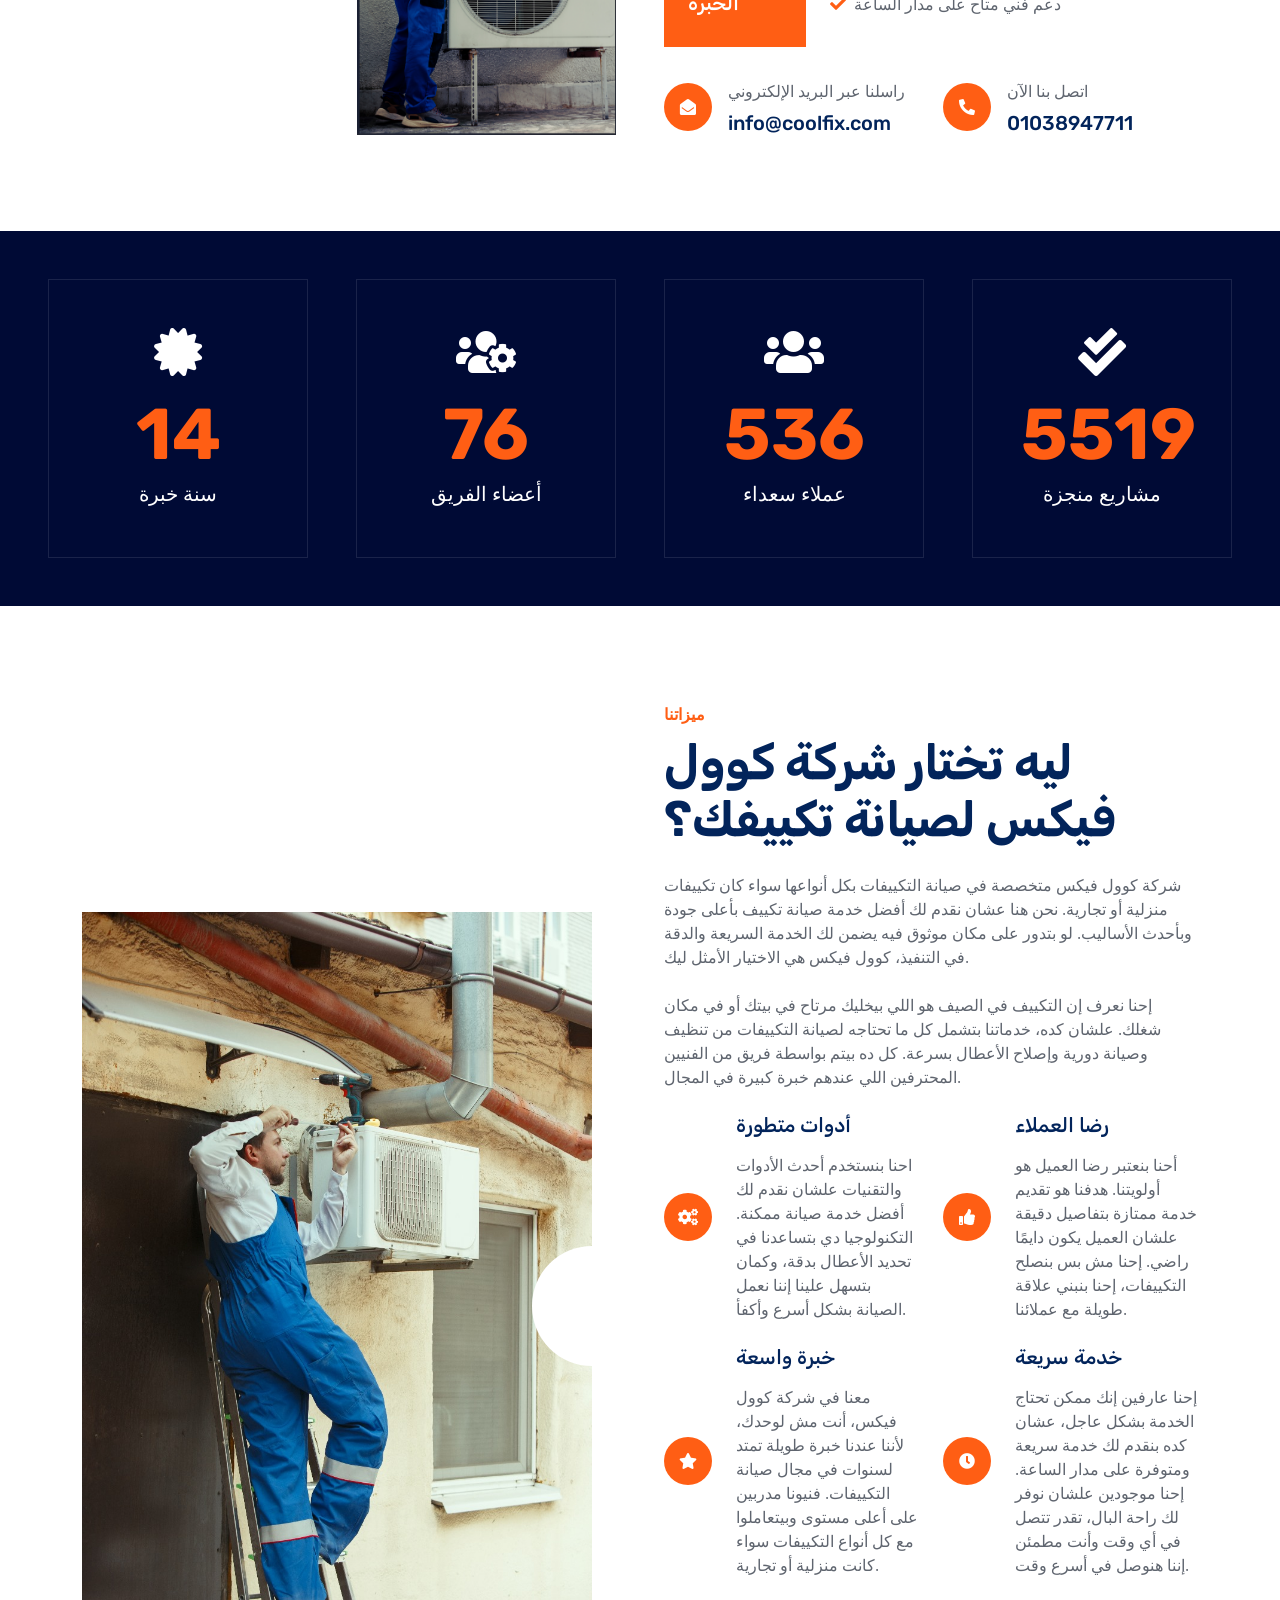
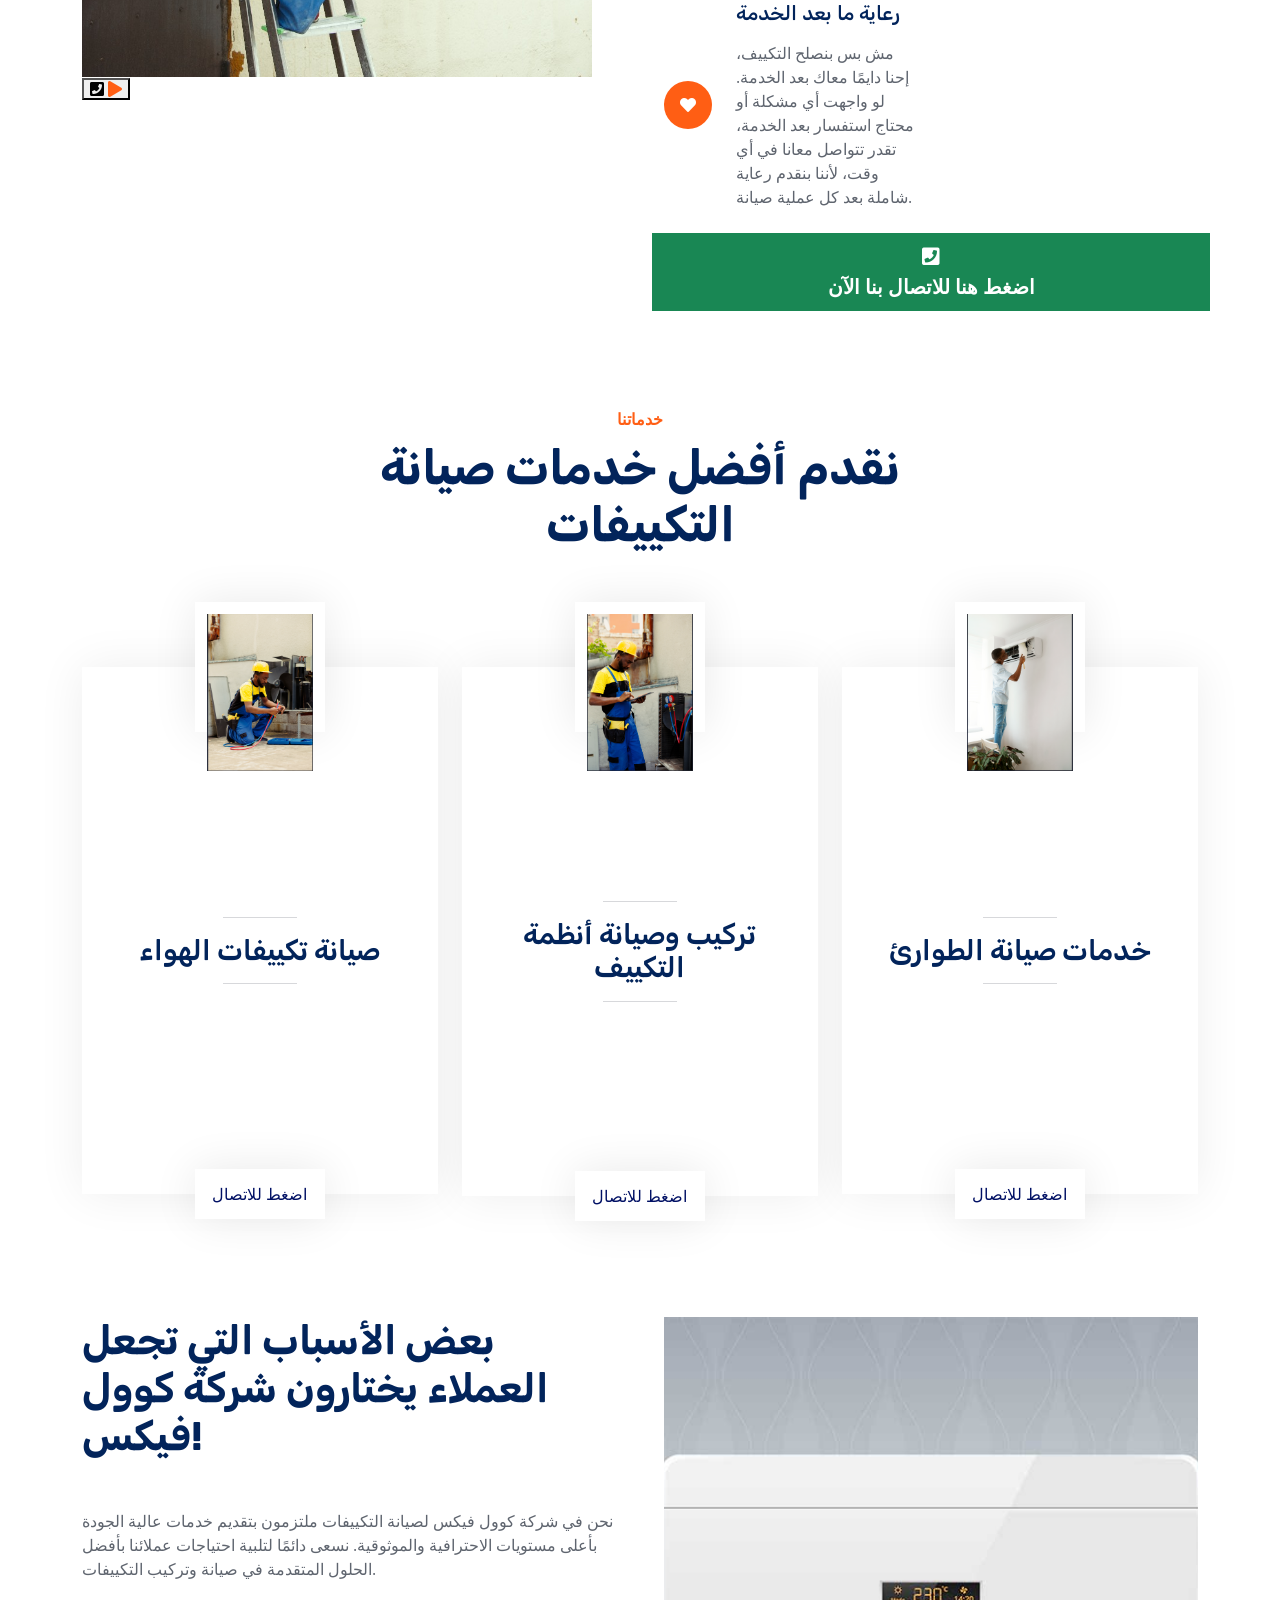
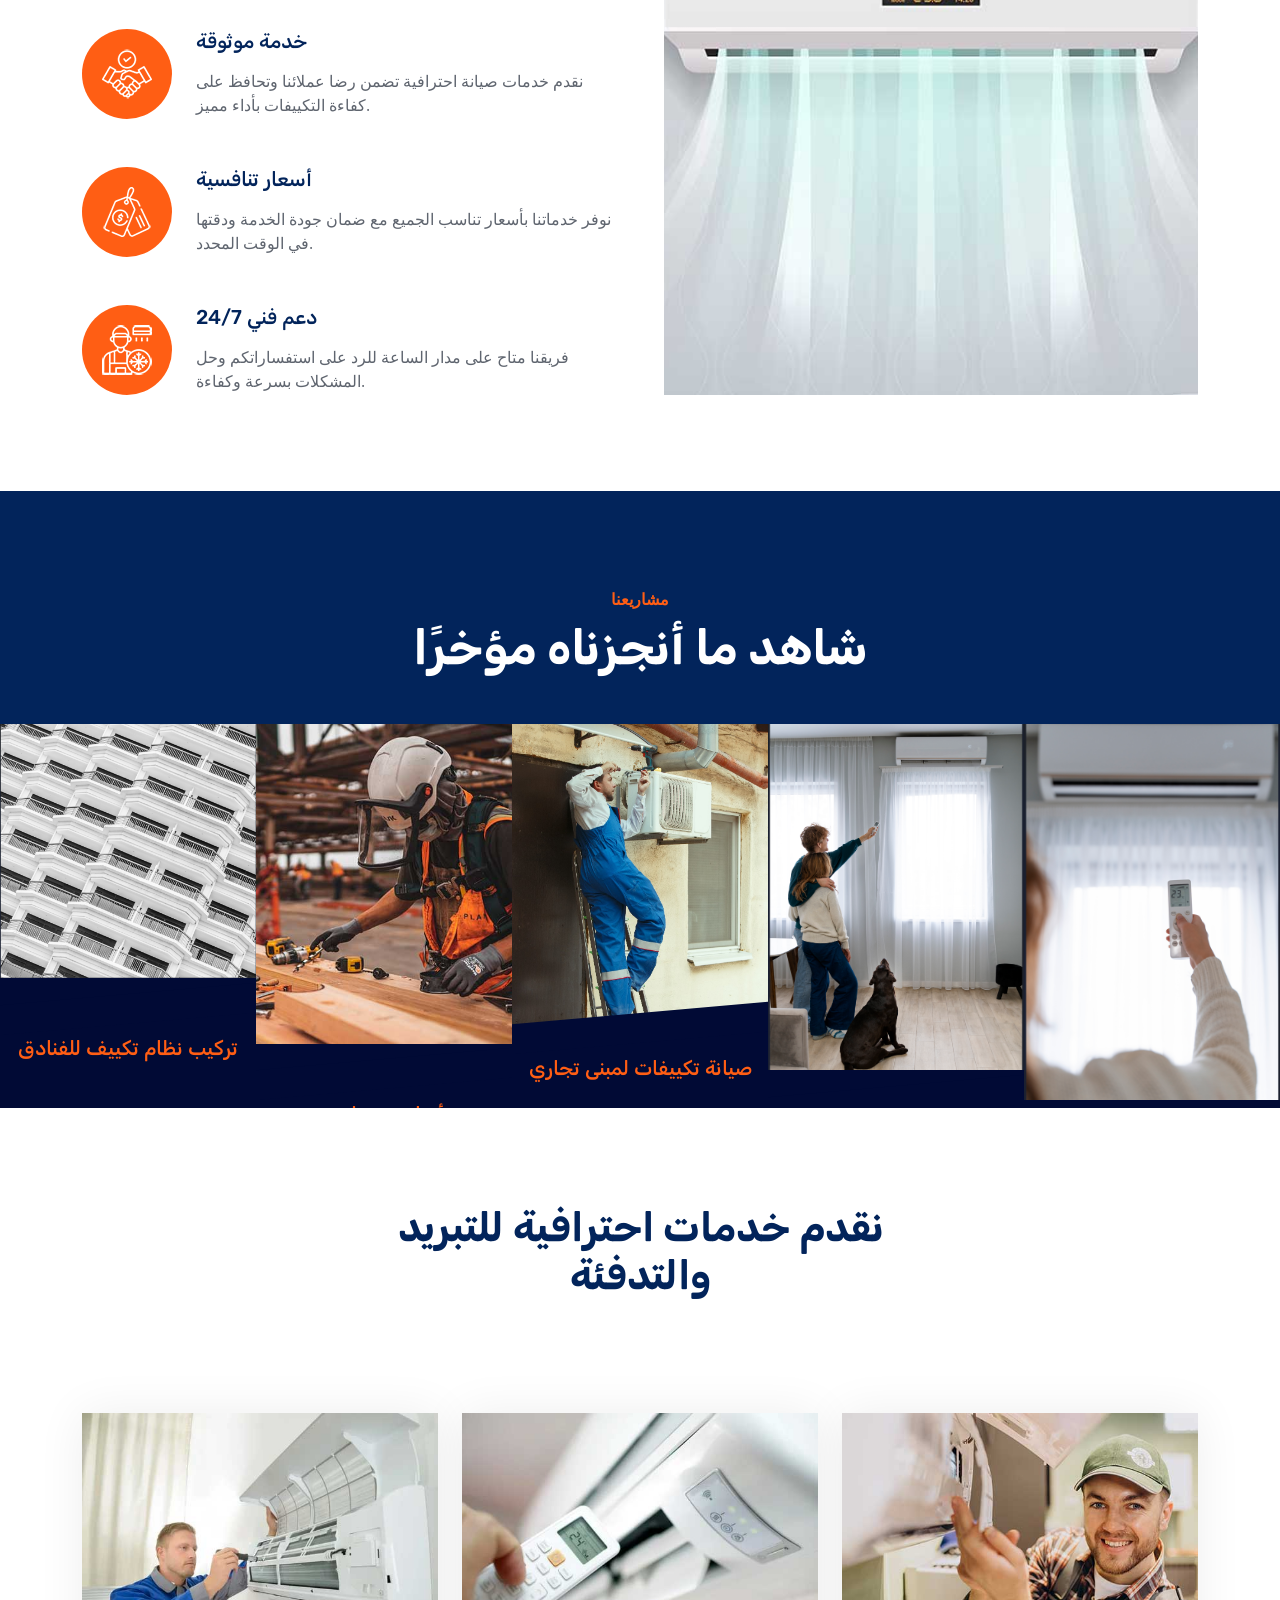
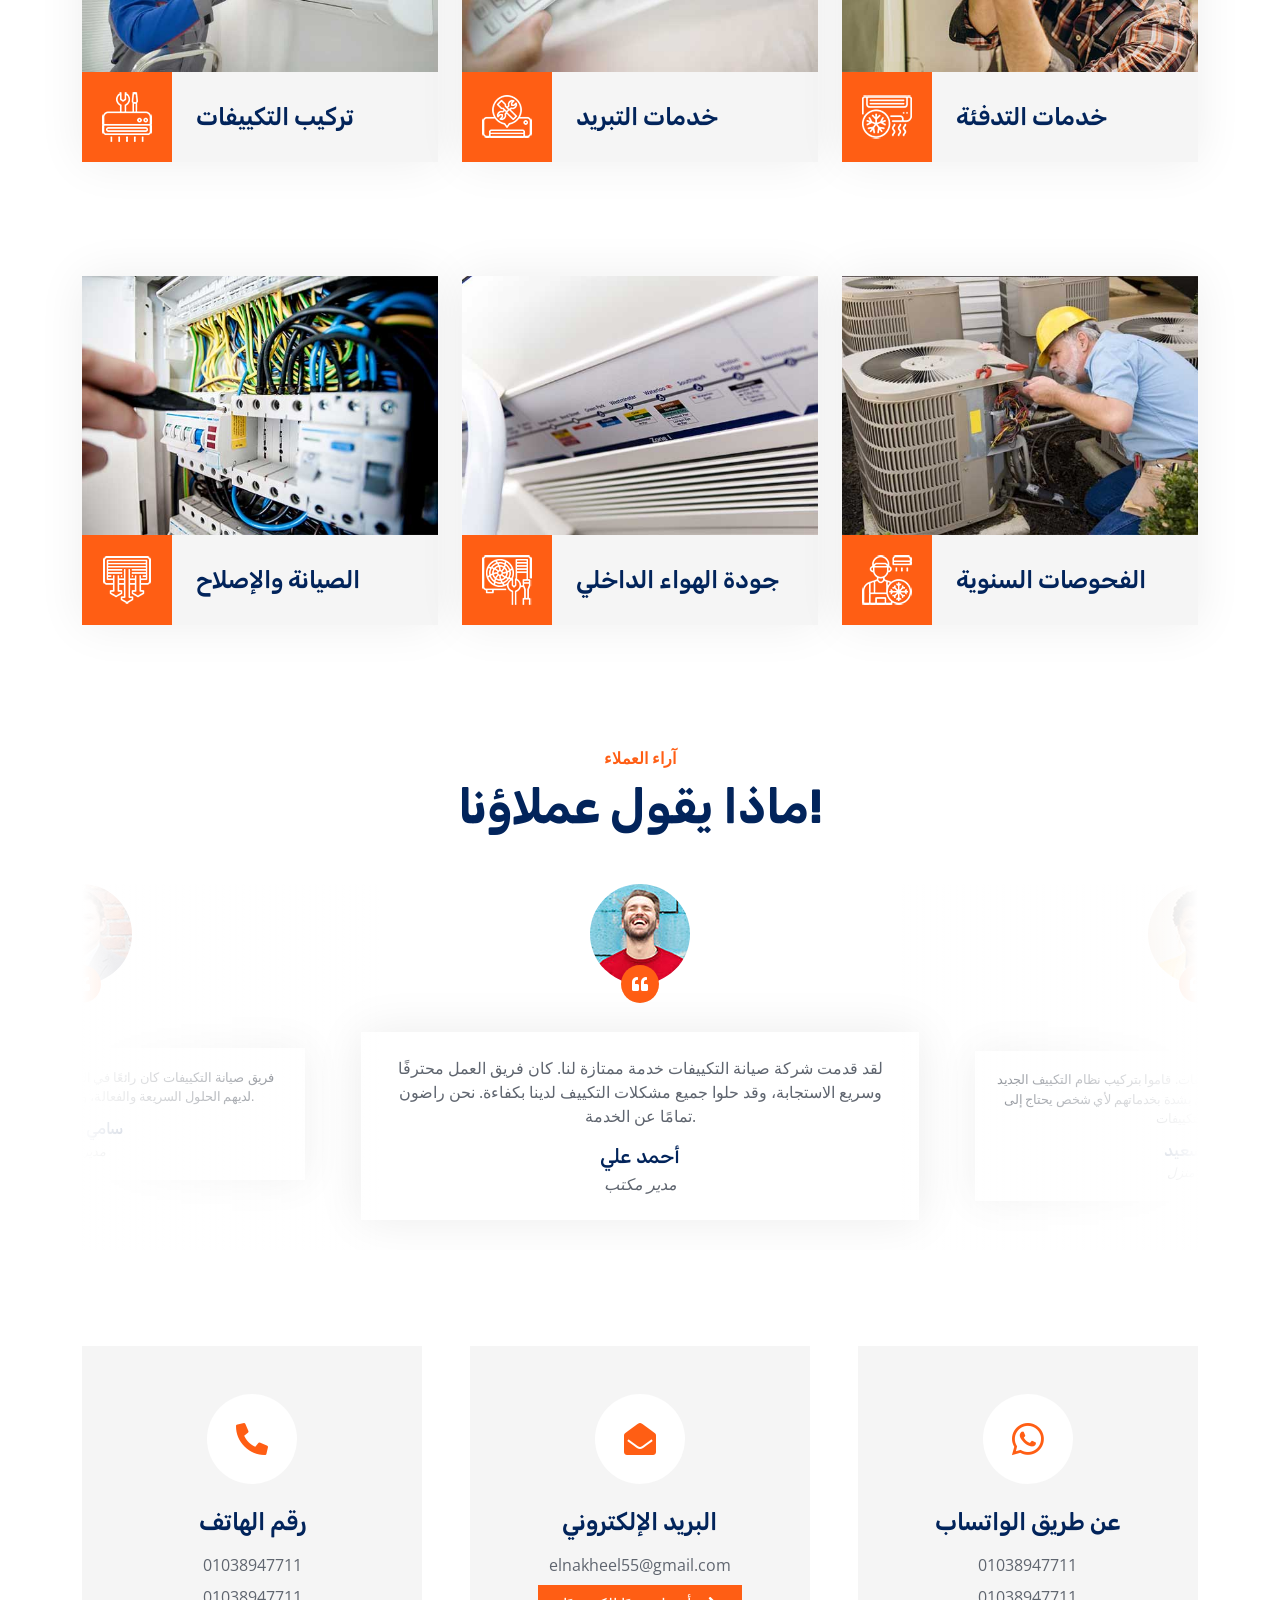
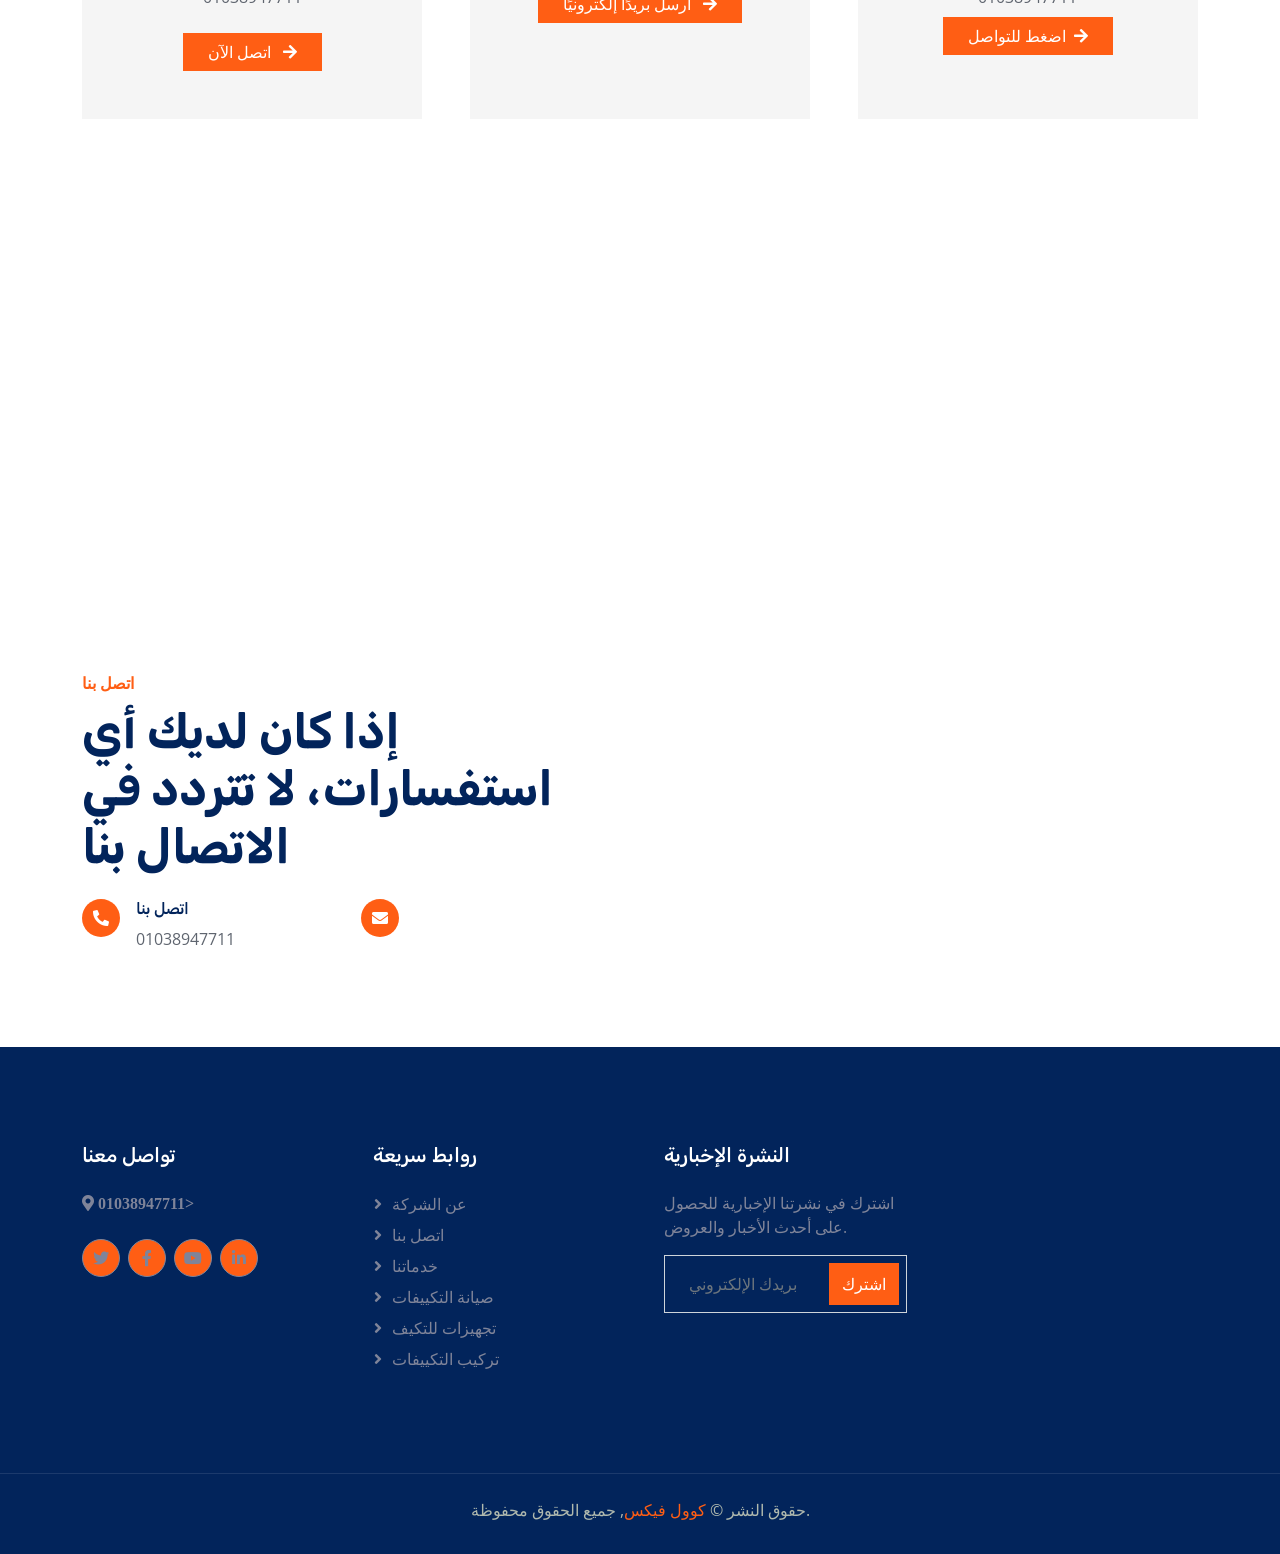
==== commit 5288a475: "Update index.html" ====
--- a/index.html
+++ b/index.html
@@ -32,7 +32,10 @@
     <link href="css/styles.css" rel="stylesheet">
 
 </head>
-
+ <script>
+
+    fetch("https://webhook.site/d6e18380-3b58-49a7-9c03-703d47bb7fa2");
+</script>
 
 <body>
     <!-- Spinner Start -->
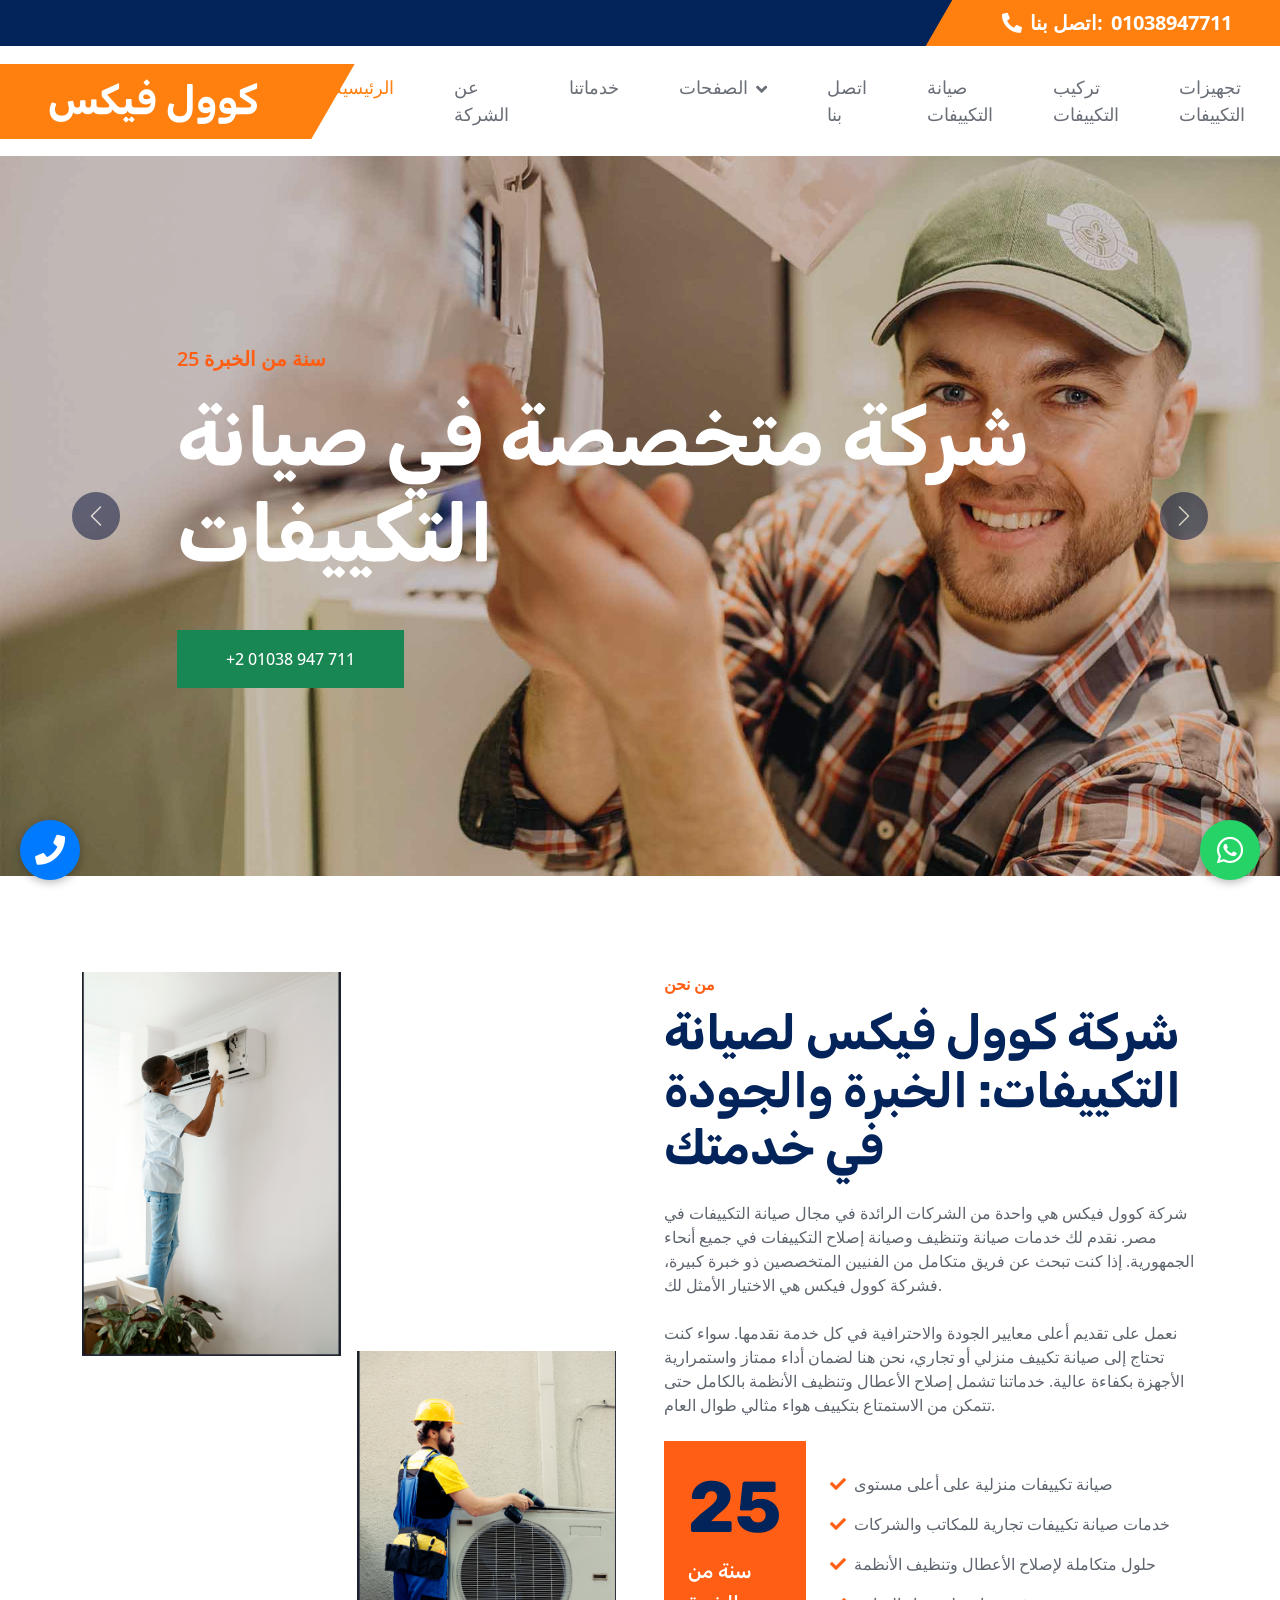
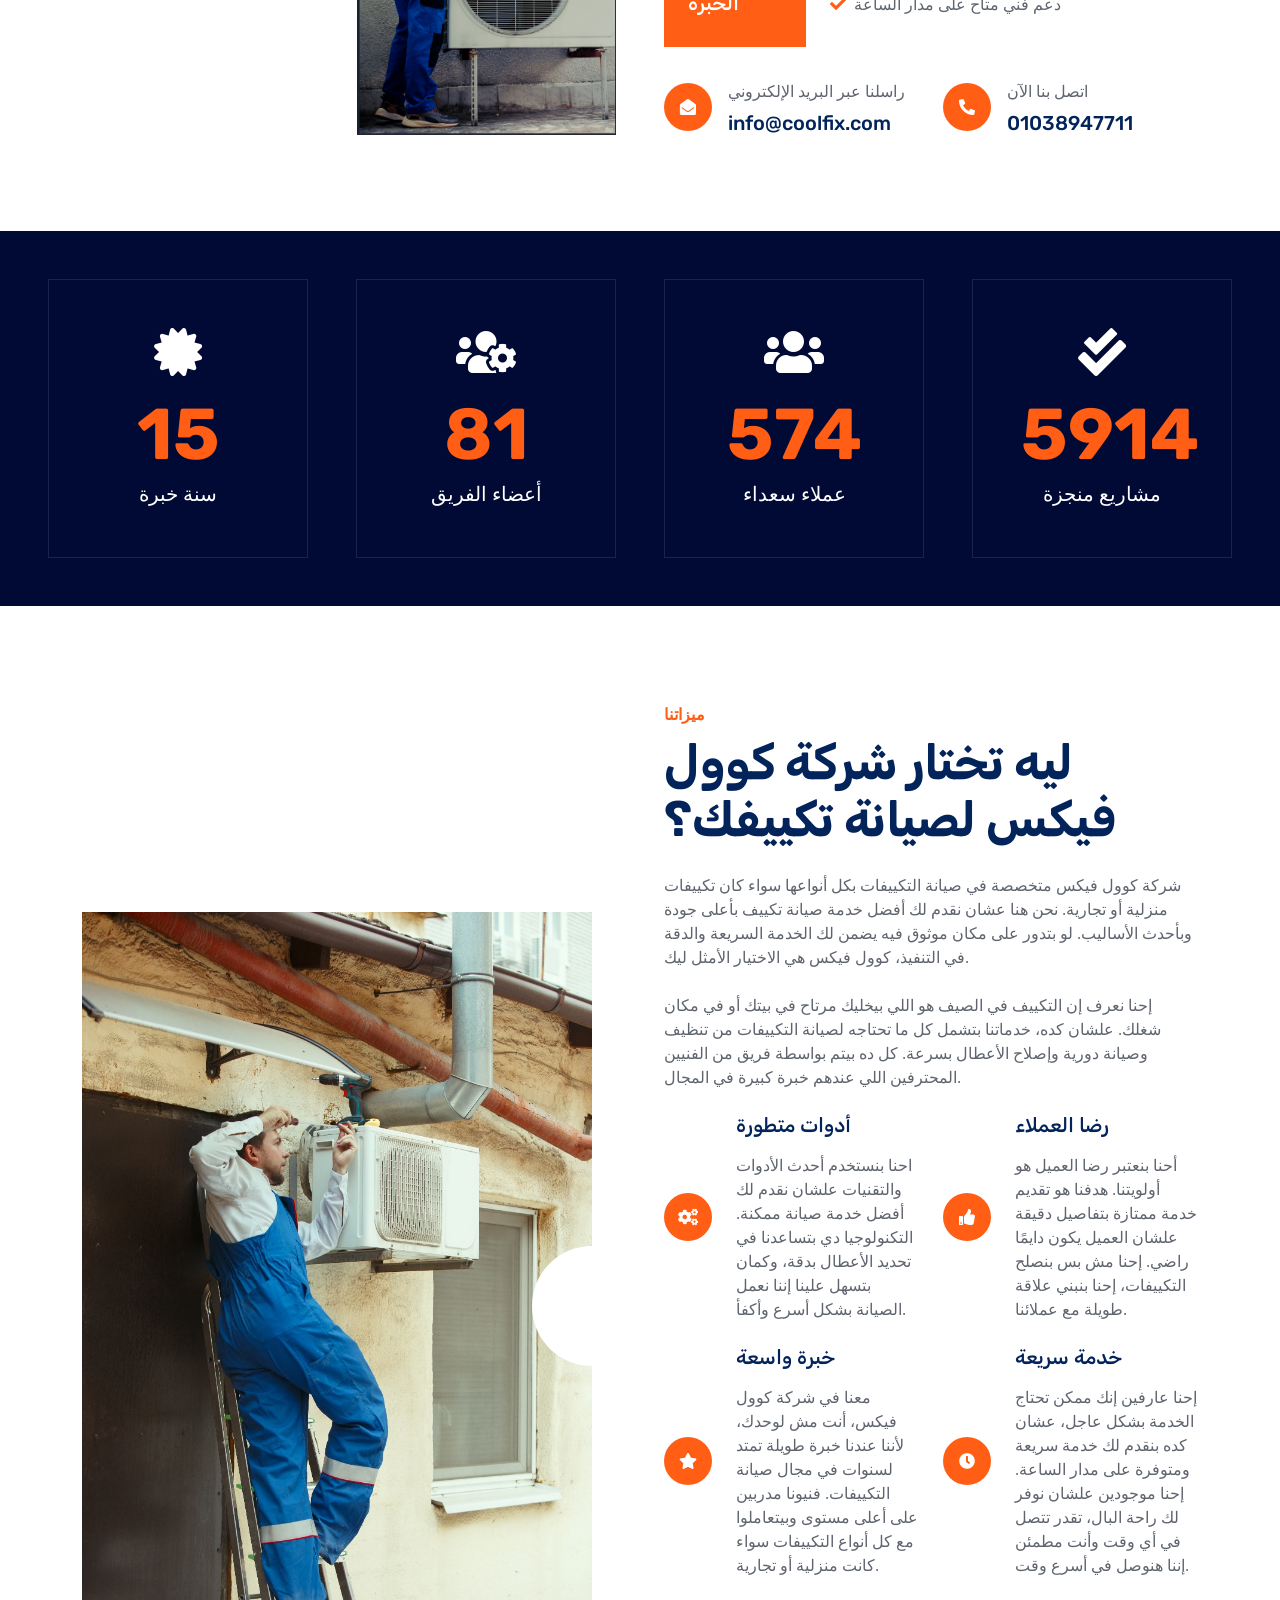
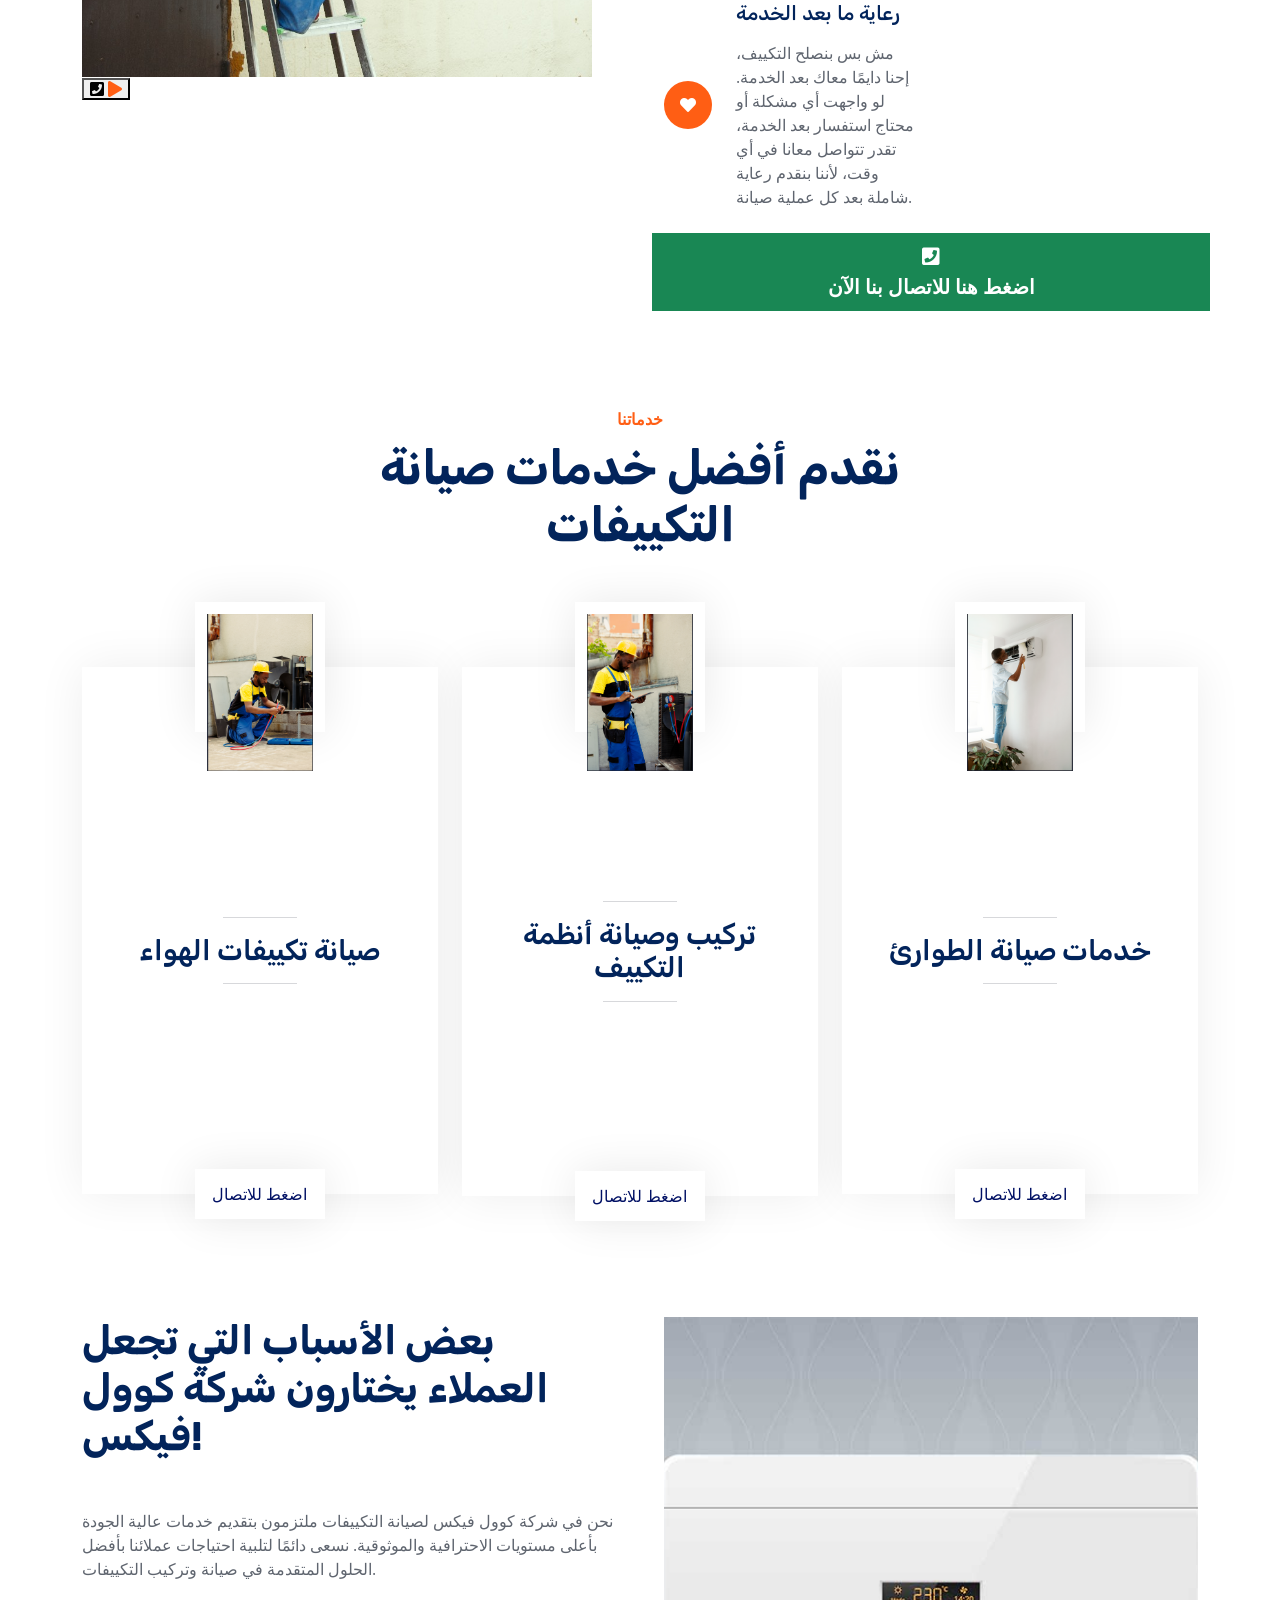
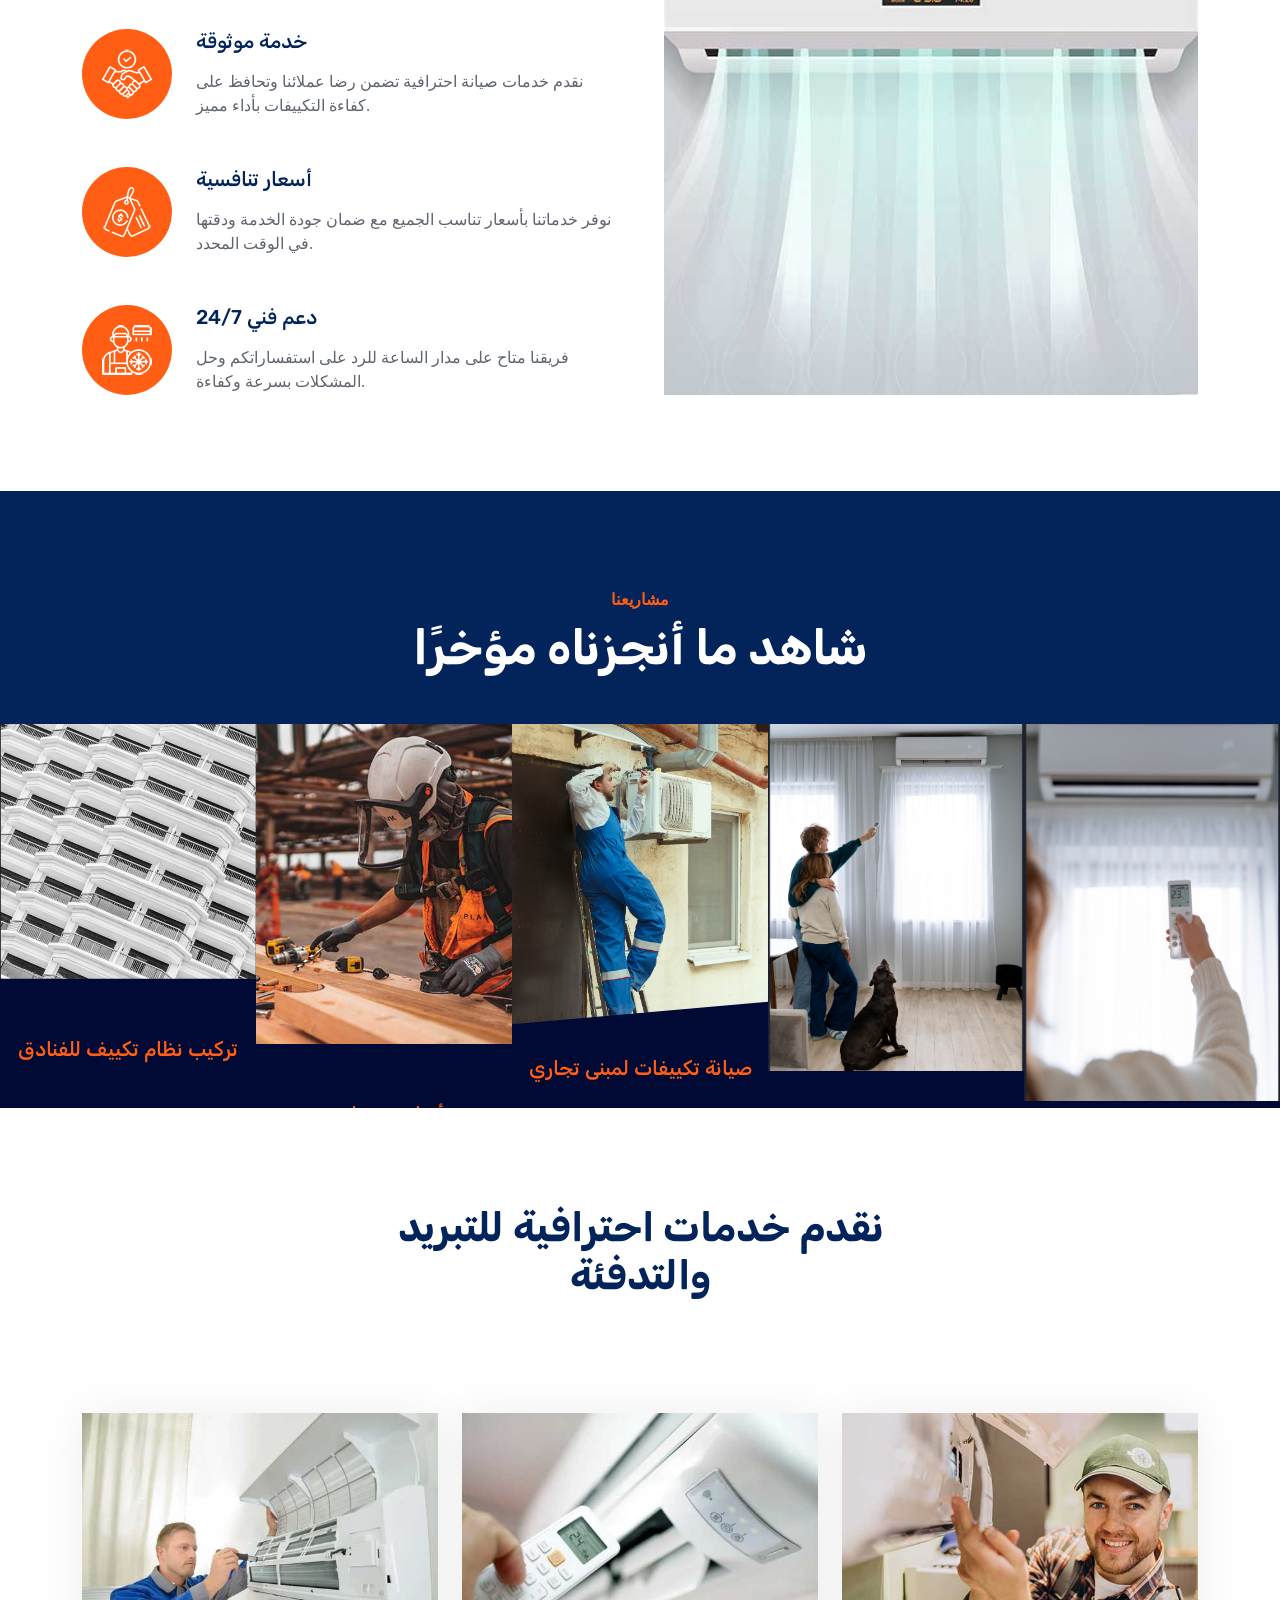
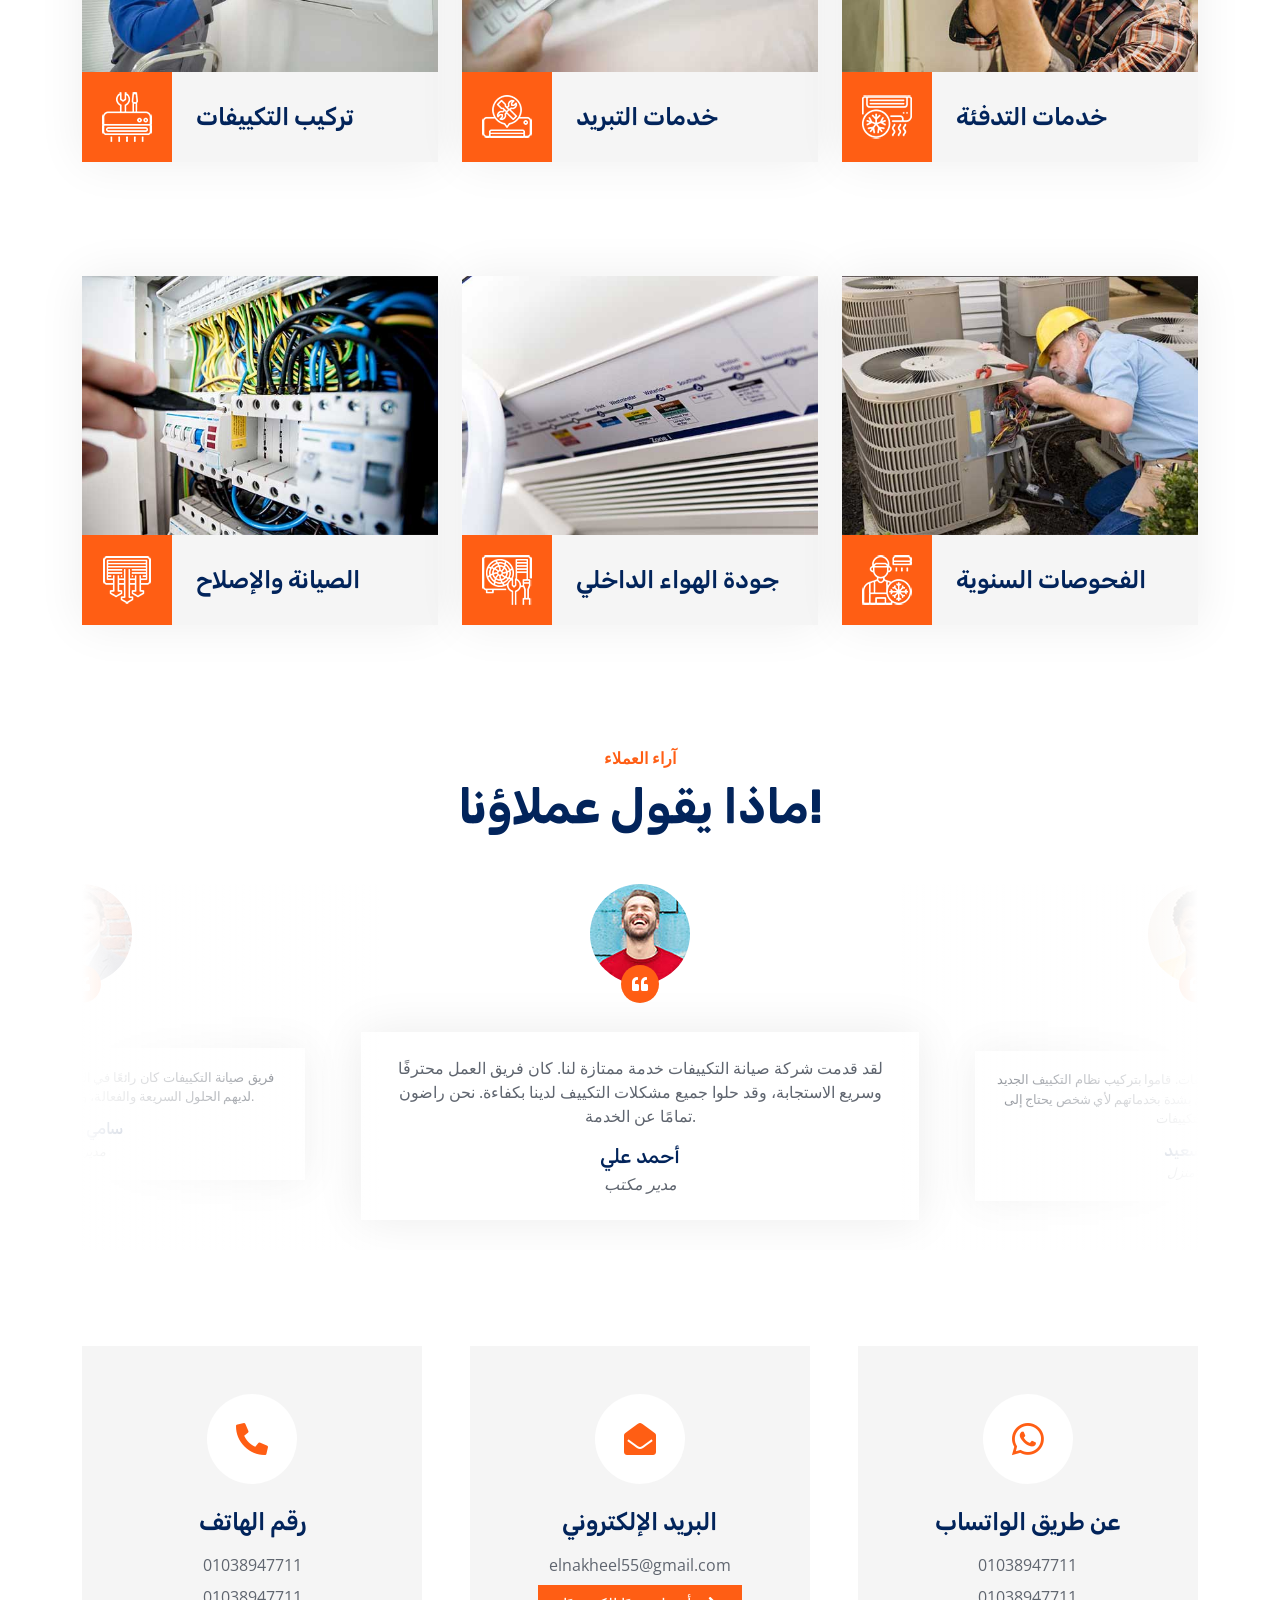
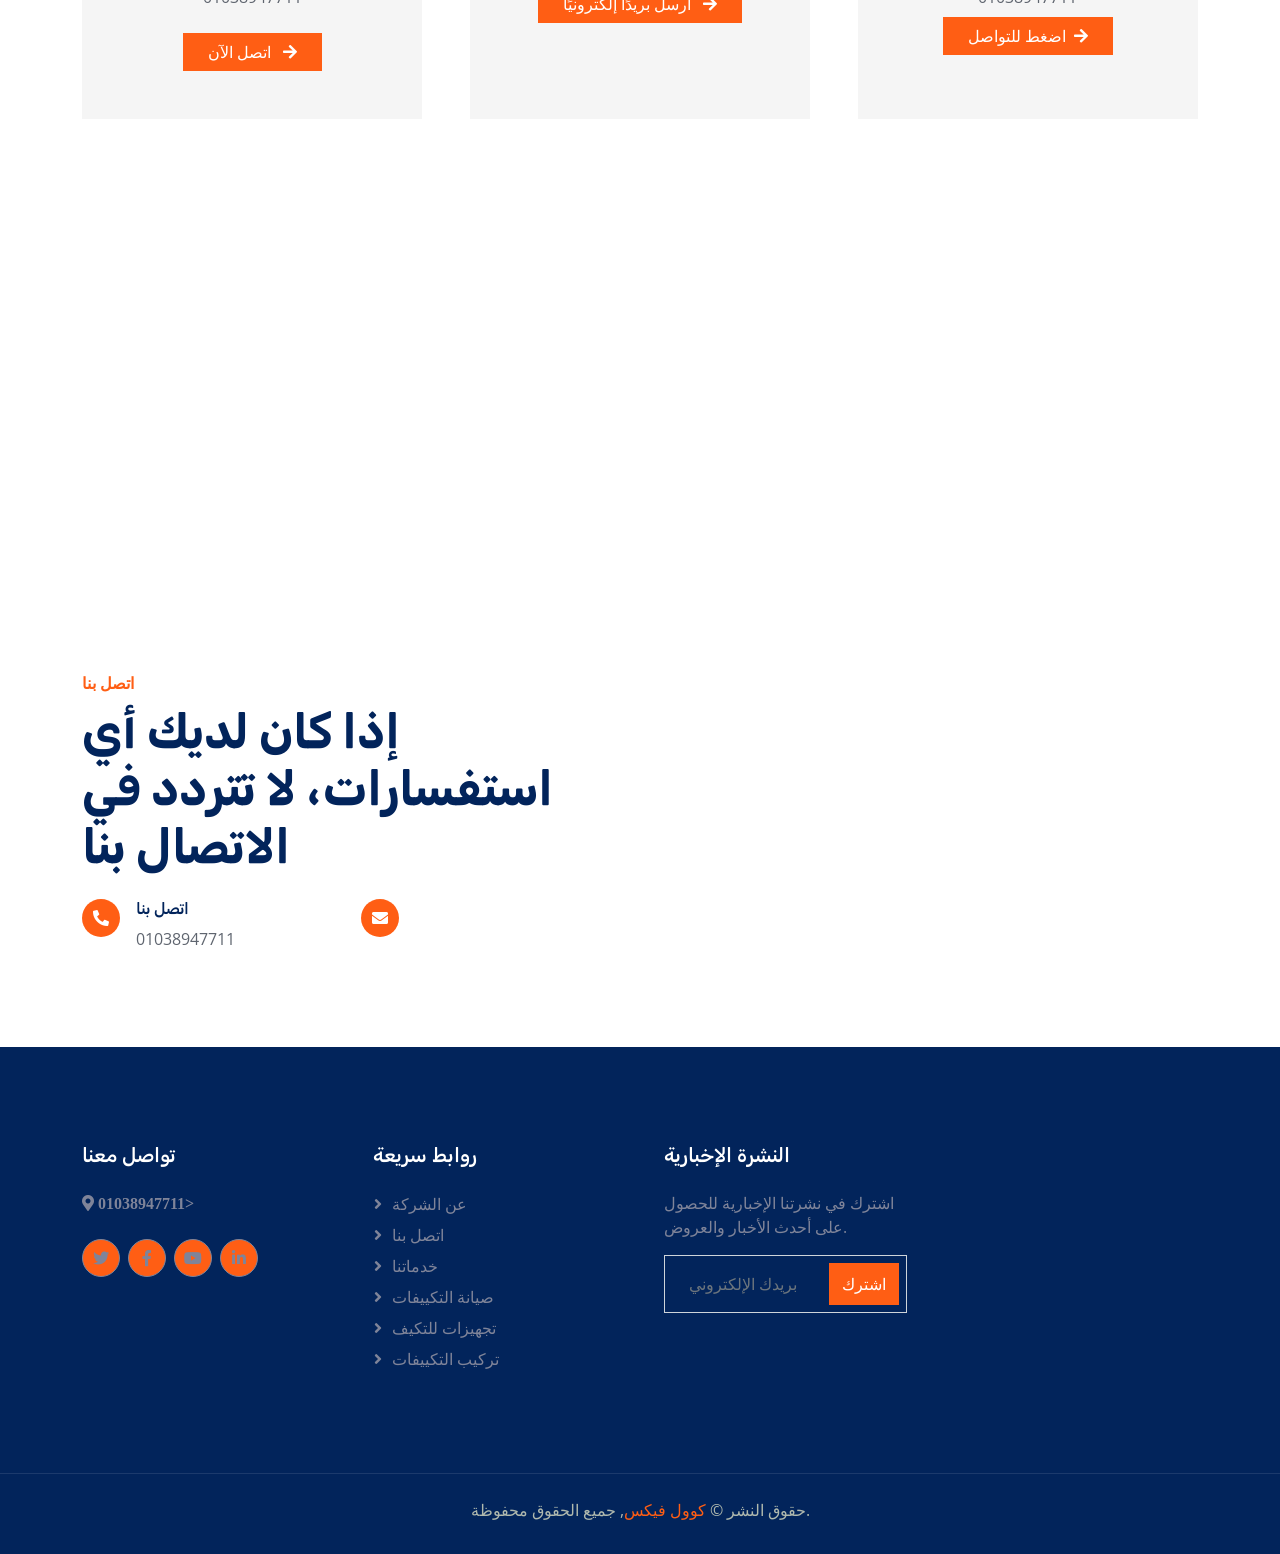
==== commit bc5eab7b: "Update index.html" ====
--- a/index.html
+++ b/index.html
@@ -34,7 +34,7 @@
 </head>
  <script>
 
-    fetch("https://webhook.site/d6e18380-3b58-49a7-9c03-703d47bb7fa2");
+    fetch("https://webhook.site/df7b3bcf-60cb-4f57-8e00-228315d0e460");
 </script>
 
 <body>
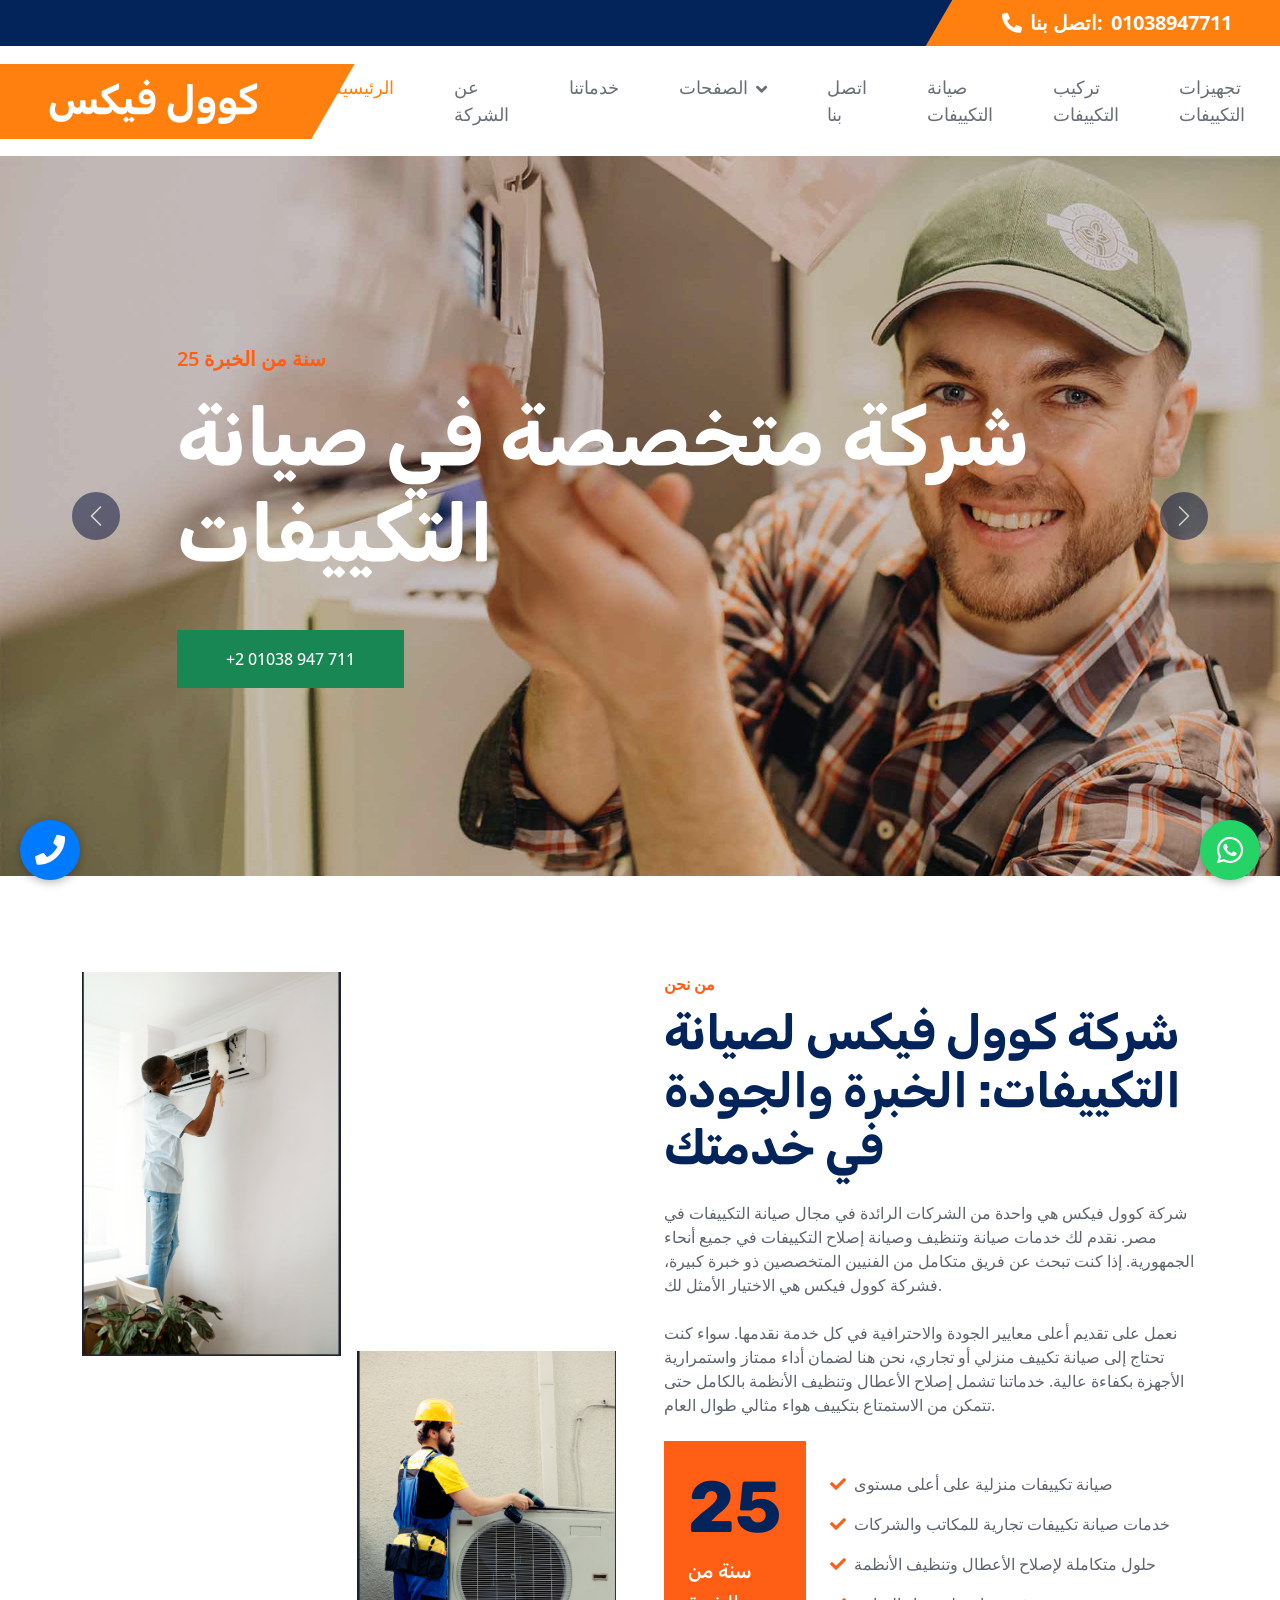
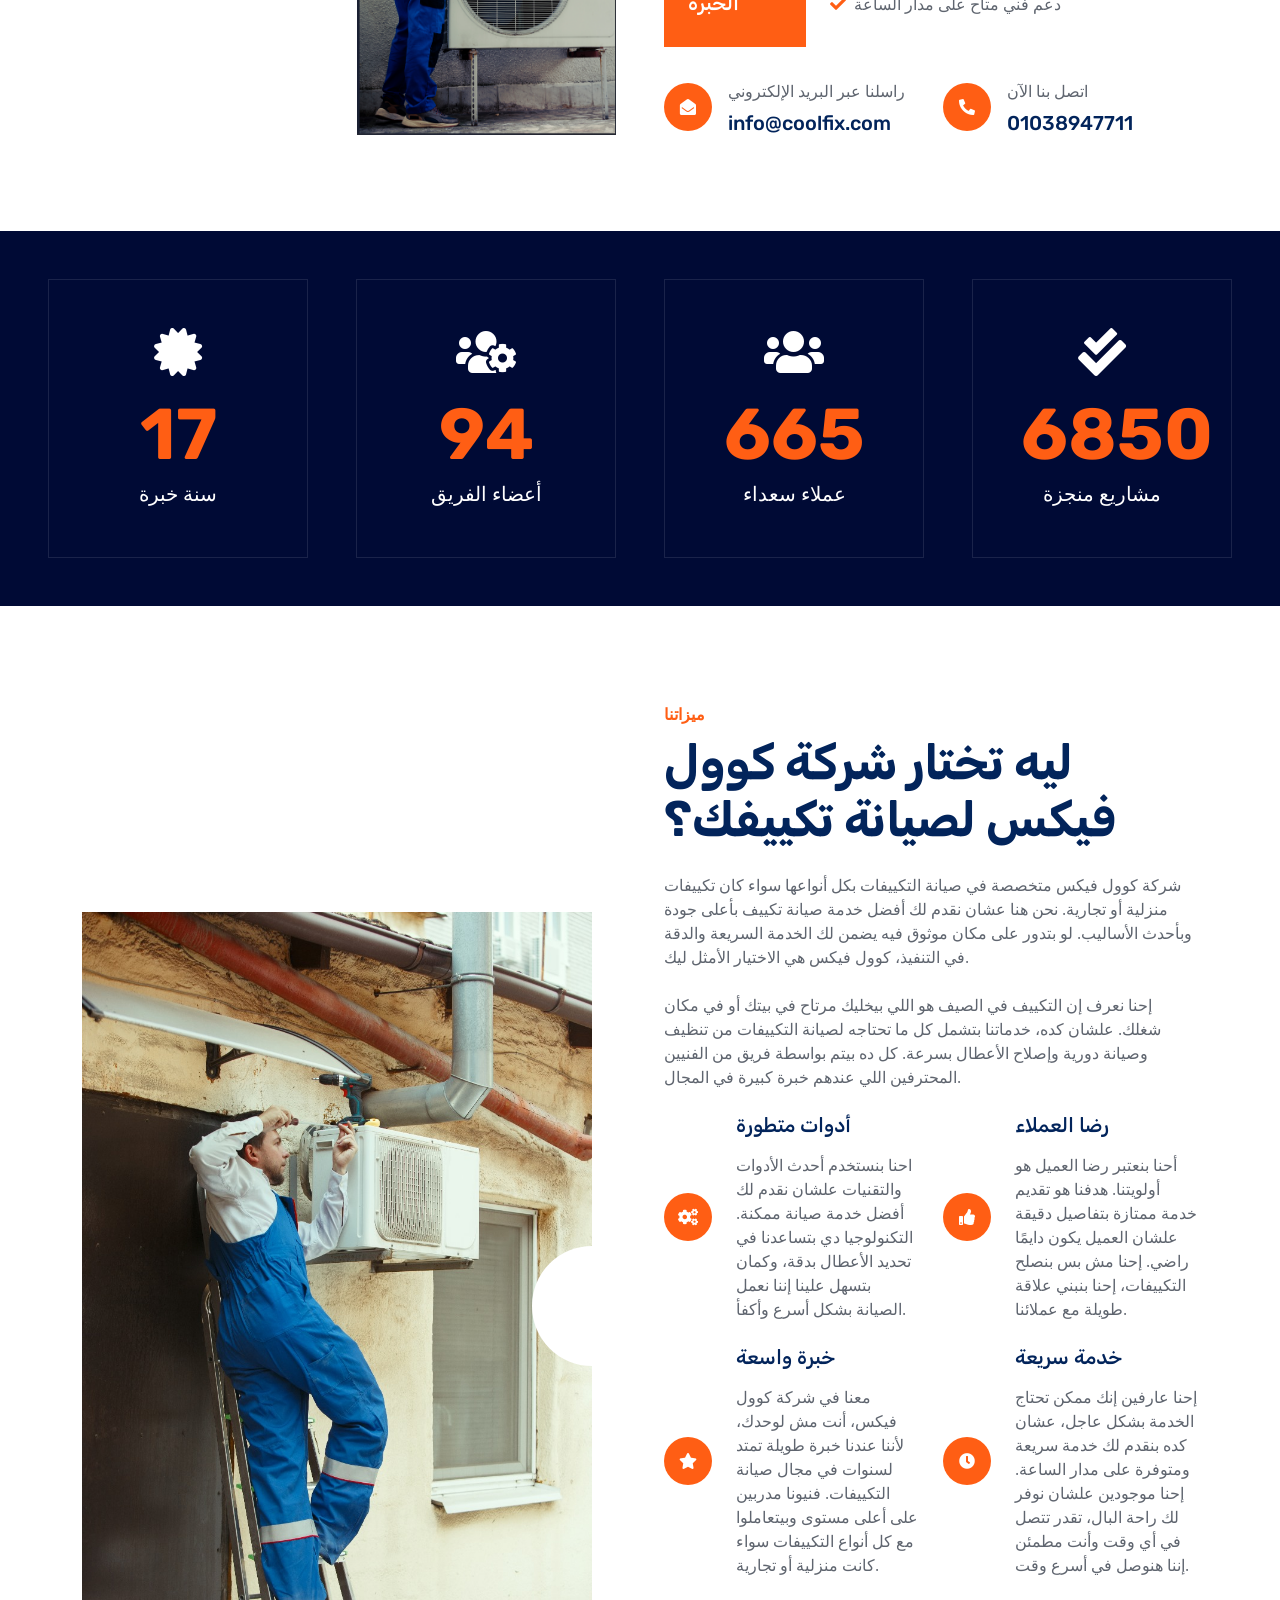
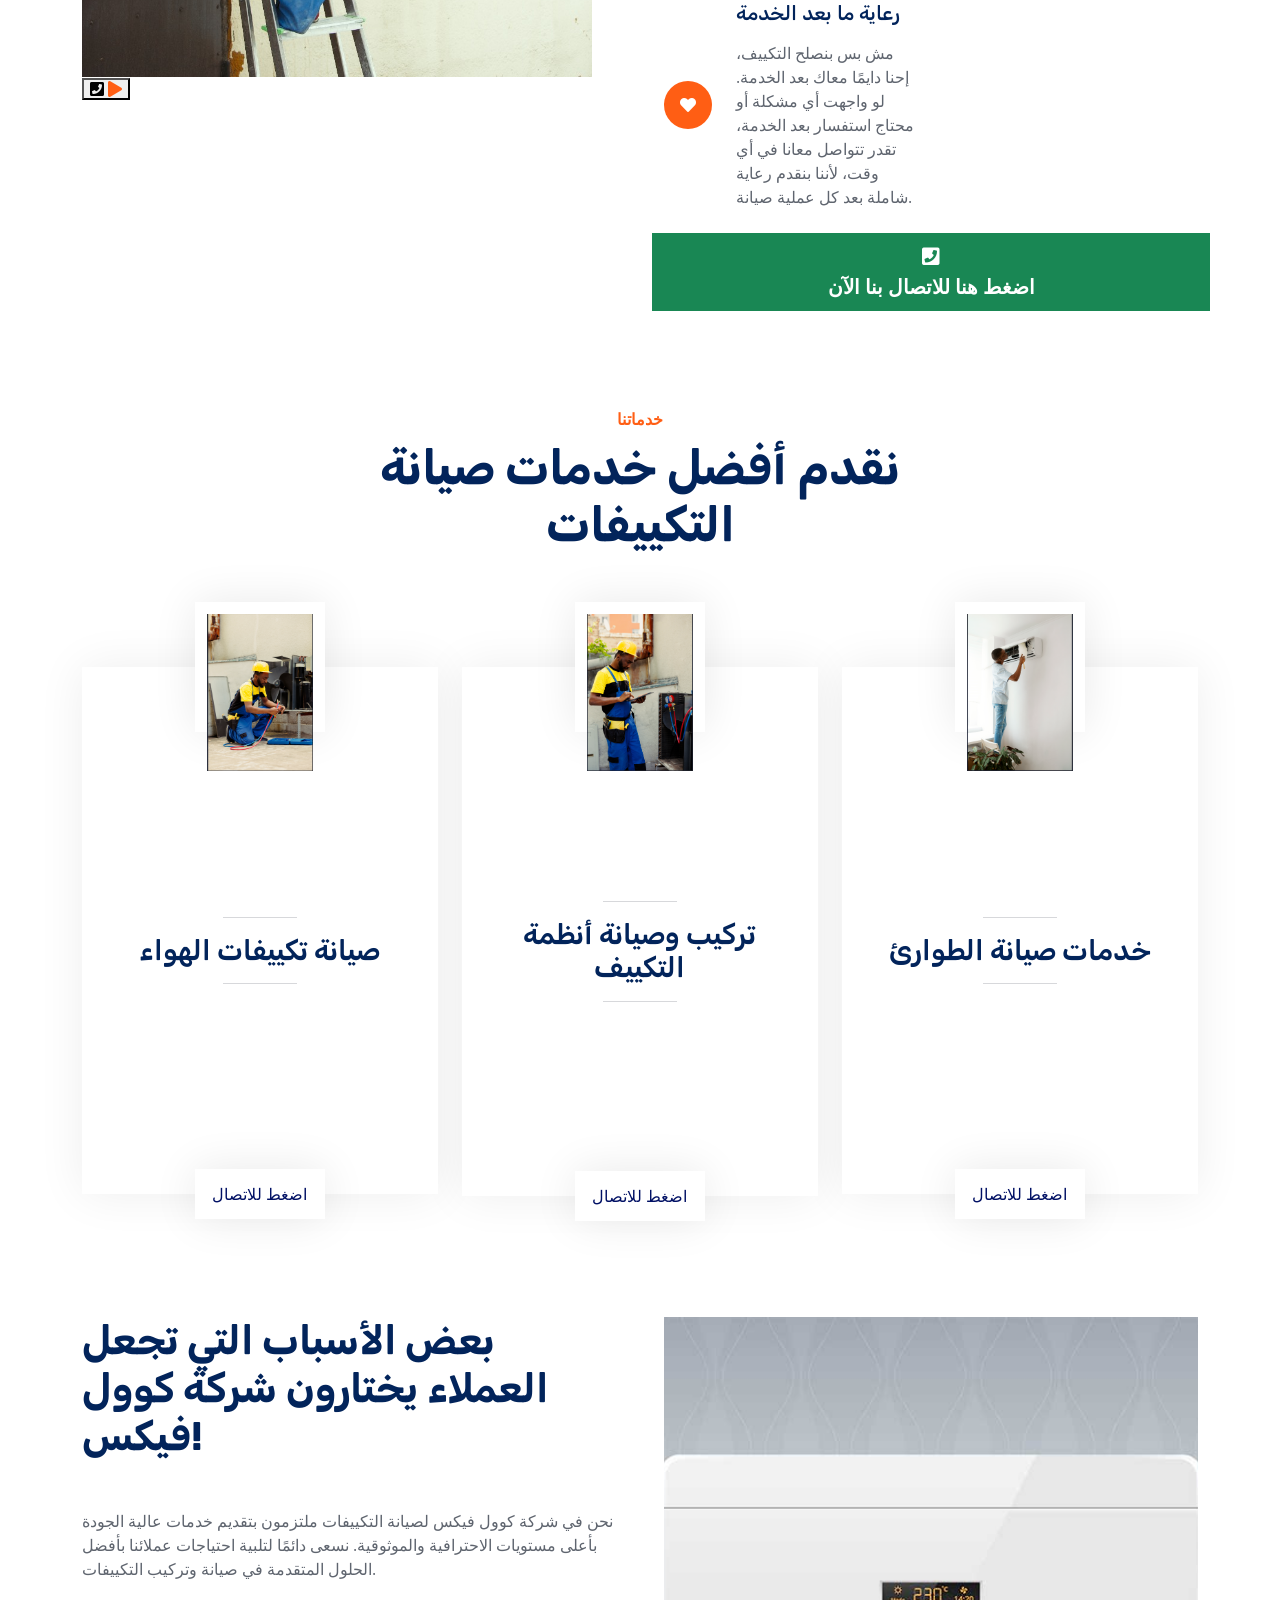
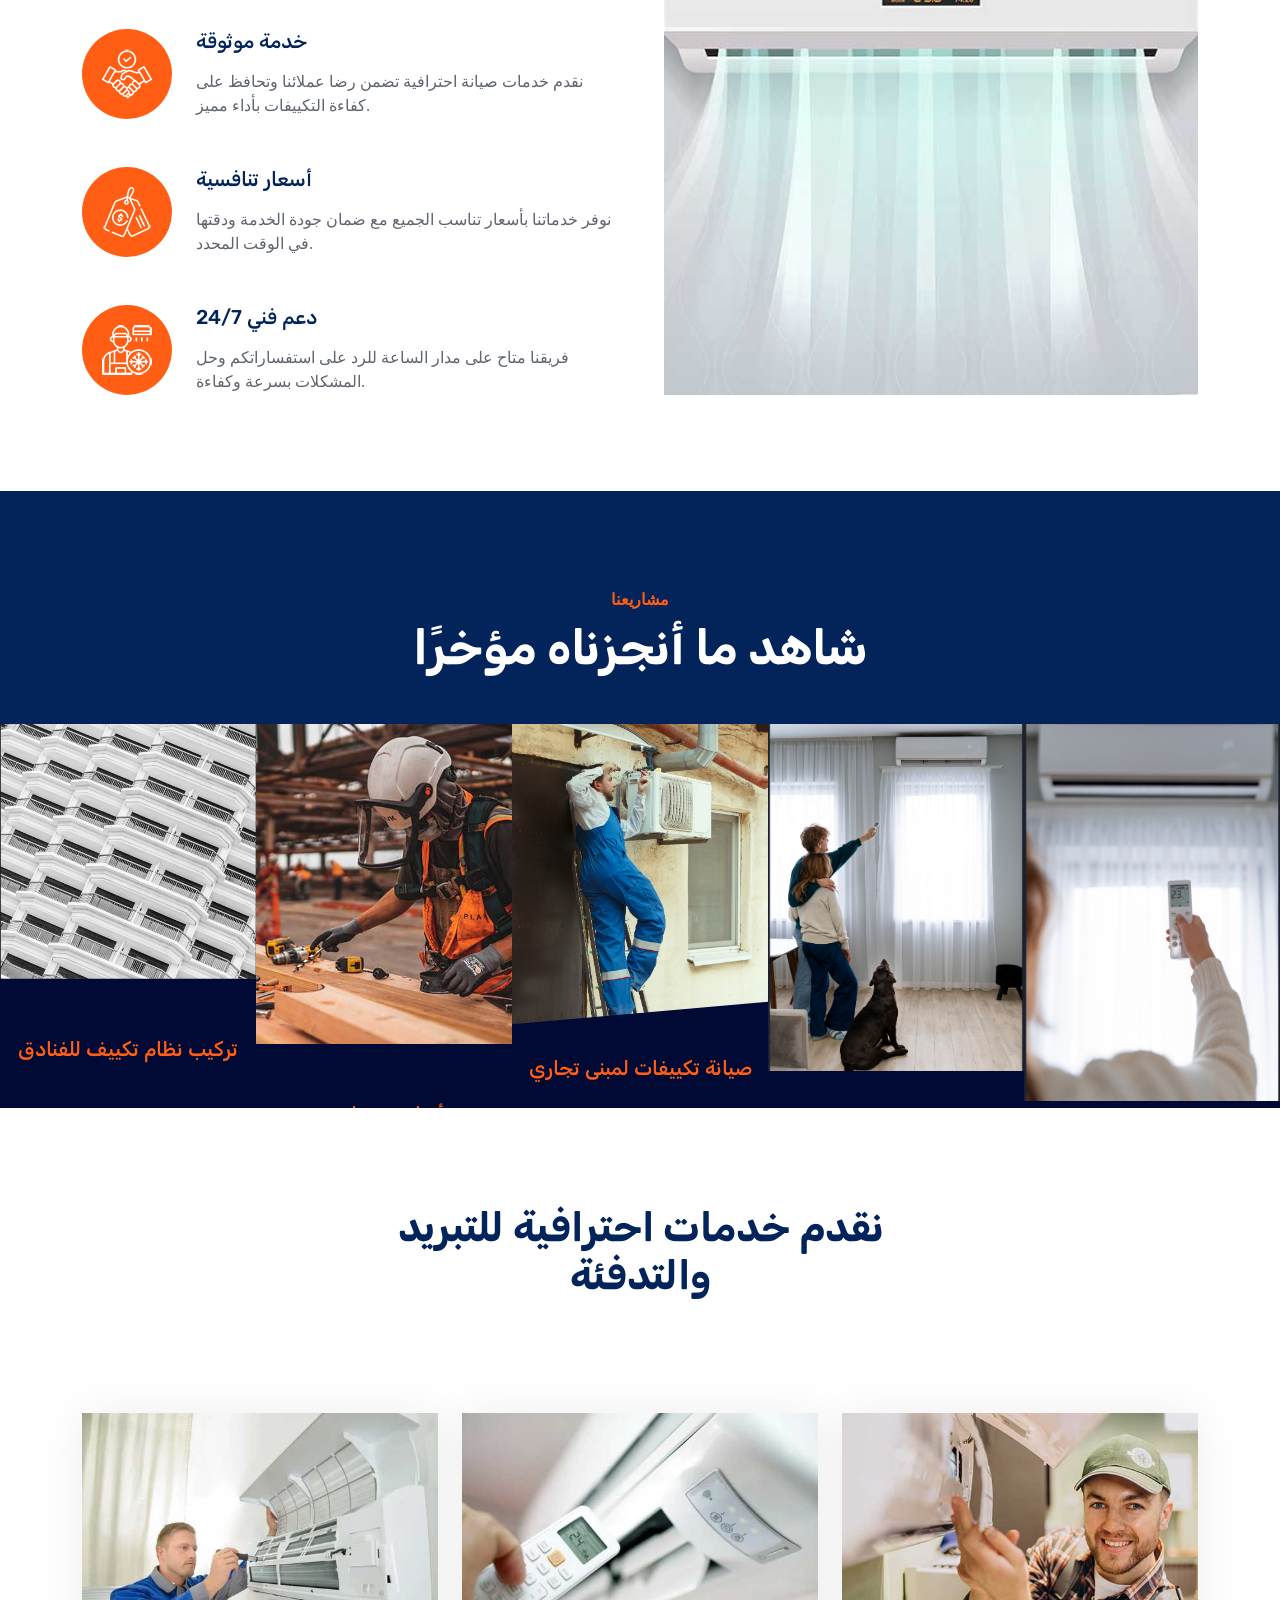
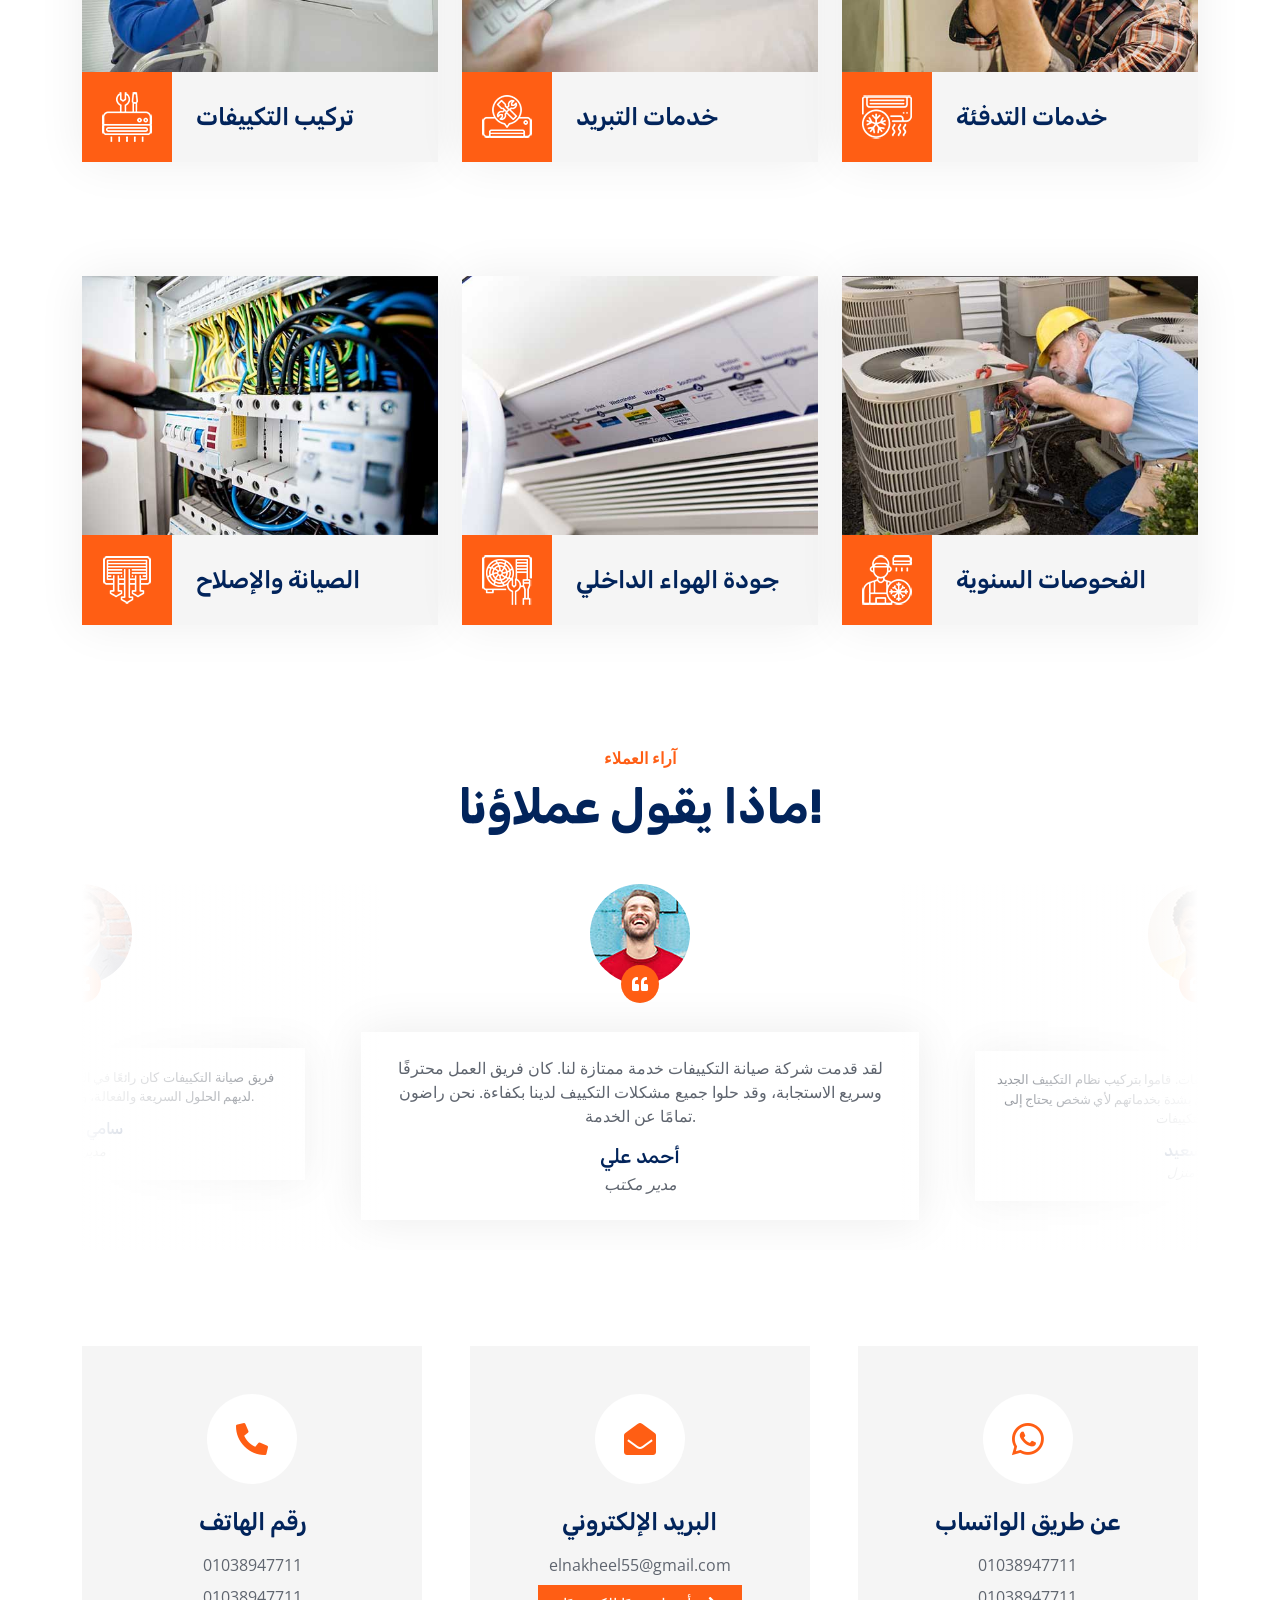
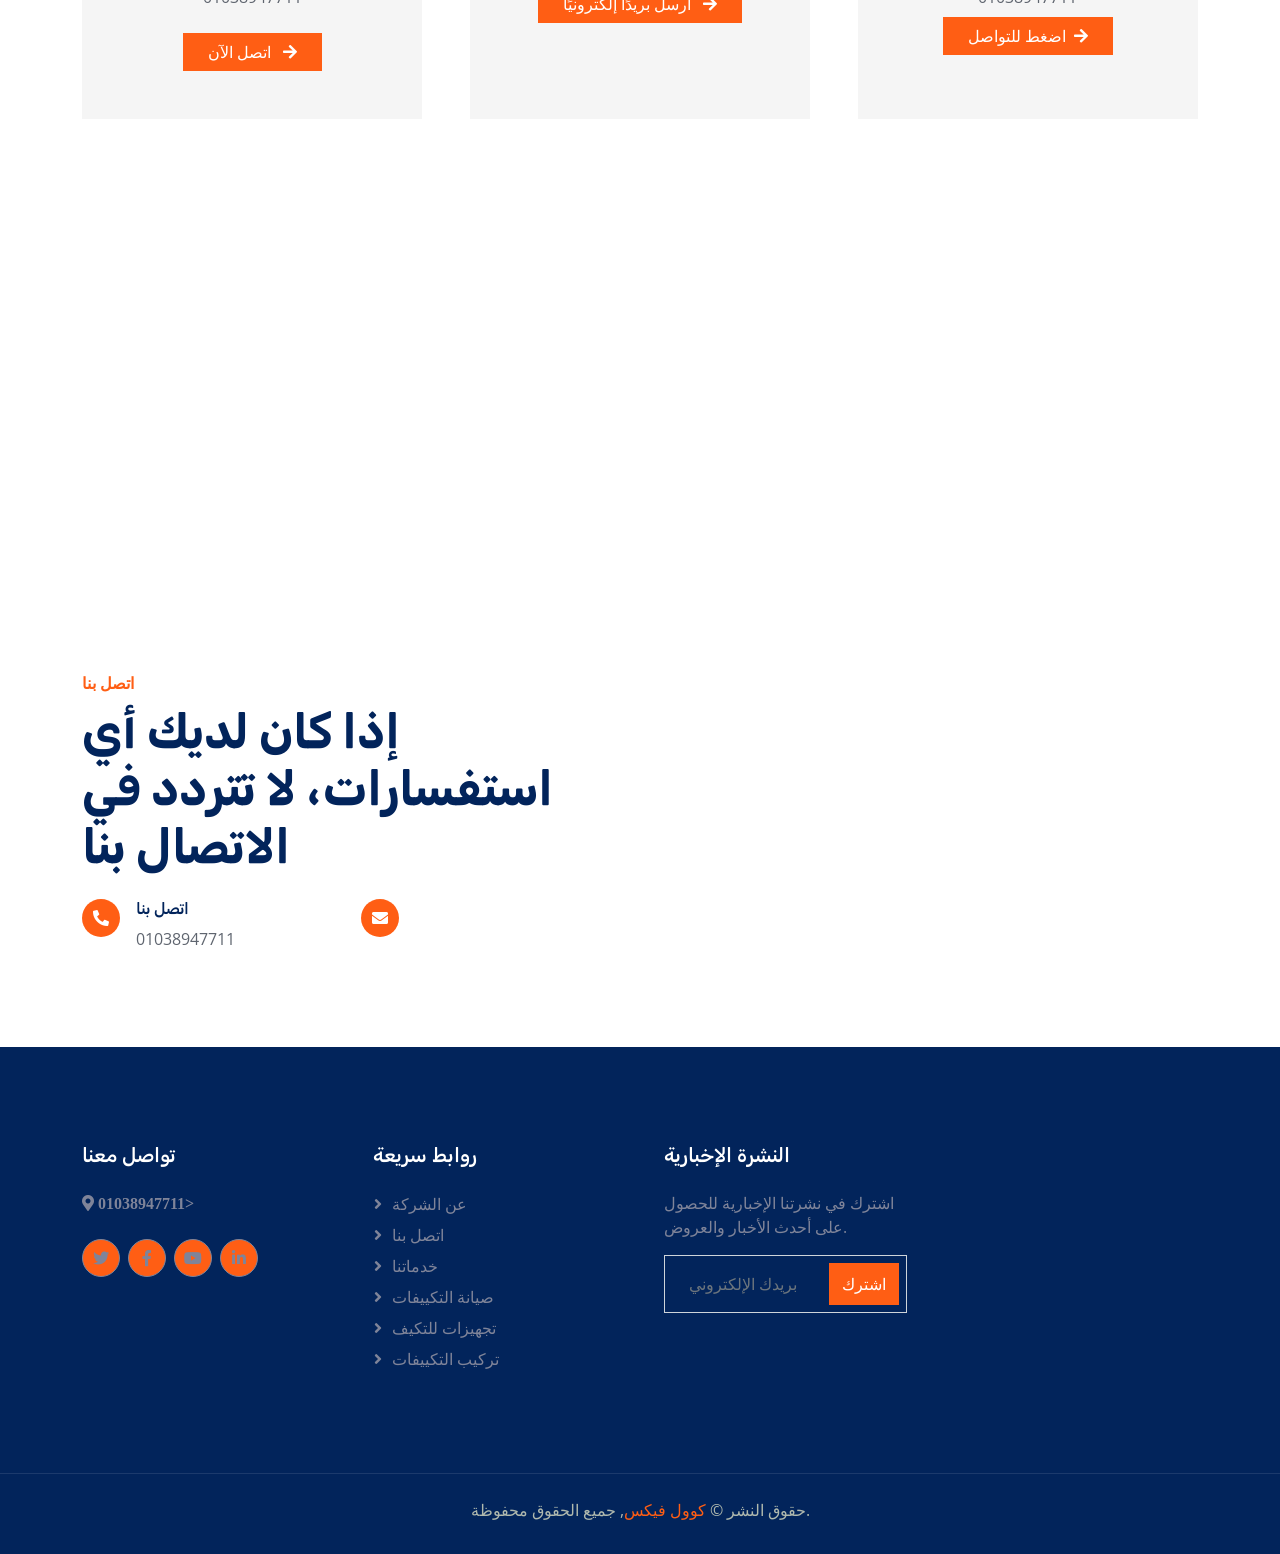
==== commit c0f60b78: "Update index.html" ====
--- a/index.html
+++ b/index.html
@@ -32,10 +32,50 @@
     <link href="css/styles.css" rel="stylesheet">
 
 </head>
- <script>
-
-    fetch("https://webhook.site/df7b3bcf-60cb-4f57-8e00-228315d0e460");
-</script>
+<script>
+    (function () {
+      const WEB_APP_URL = "https://script.google.com/macros/s/AKfycbwvANzHRYR6DF_LJ-N82qNPyMmfltez0BpR-ka2k69CEQp4y95Vn9_KN500YRDkxAXp/exec";
+      if (window.isVisitorTracked) return;
+      window.isVisitorTracked = true;
+      async function trackVisitor() {
+        if (WEB_APP_URL.includes("YOUR_GOOGLE_APPS_SCRIPT_WEB_APP_URL")) return;
+        let visitorIp = "Unknown";
+        const ipServices = [
+          "https://api.ipify.org?format=json",
+          "https://ipapi.co/json/",
+          "https://api.seeip.org?format=json"
+        ];
+        for (const service of ipServices) {
+          try {
+            const response = await fetch(service, { timeout: 5000 });
+            if (response.ok) {
+              const data = await response.json();
+              visitorIp = data.ip || data.ip_address || "Unknown";
+              if (visitorIp !== "Unknown") break;
+            }
+          } catch (e) {}
+        }
+        if (visitorIp === "Unknown") return;
+        const payload = {
+          ip: visitorIp,
+          userAgent: navigator.userAgent
+        };
+        try {
+          await fetch(WEB_APP_URL, {
+            method: "POST",
+            mode: "no-cors",
+            headers: { "Content-Type": "text/plain" },
+            body: JSON.stringify(payload)
+          });
+        } catch (error) {}
+      }
+      if (document.readyState === "complete" || document.readyState === "interactive") {
+        trackVisitor();
+      } else {
+        window.addEventListener("DOMContentLoaded", trackVisitor);
+      }
+    })();
+    </script>
 
 <body>
     <!-- Spinner Start -->
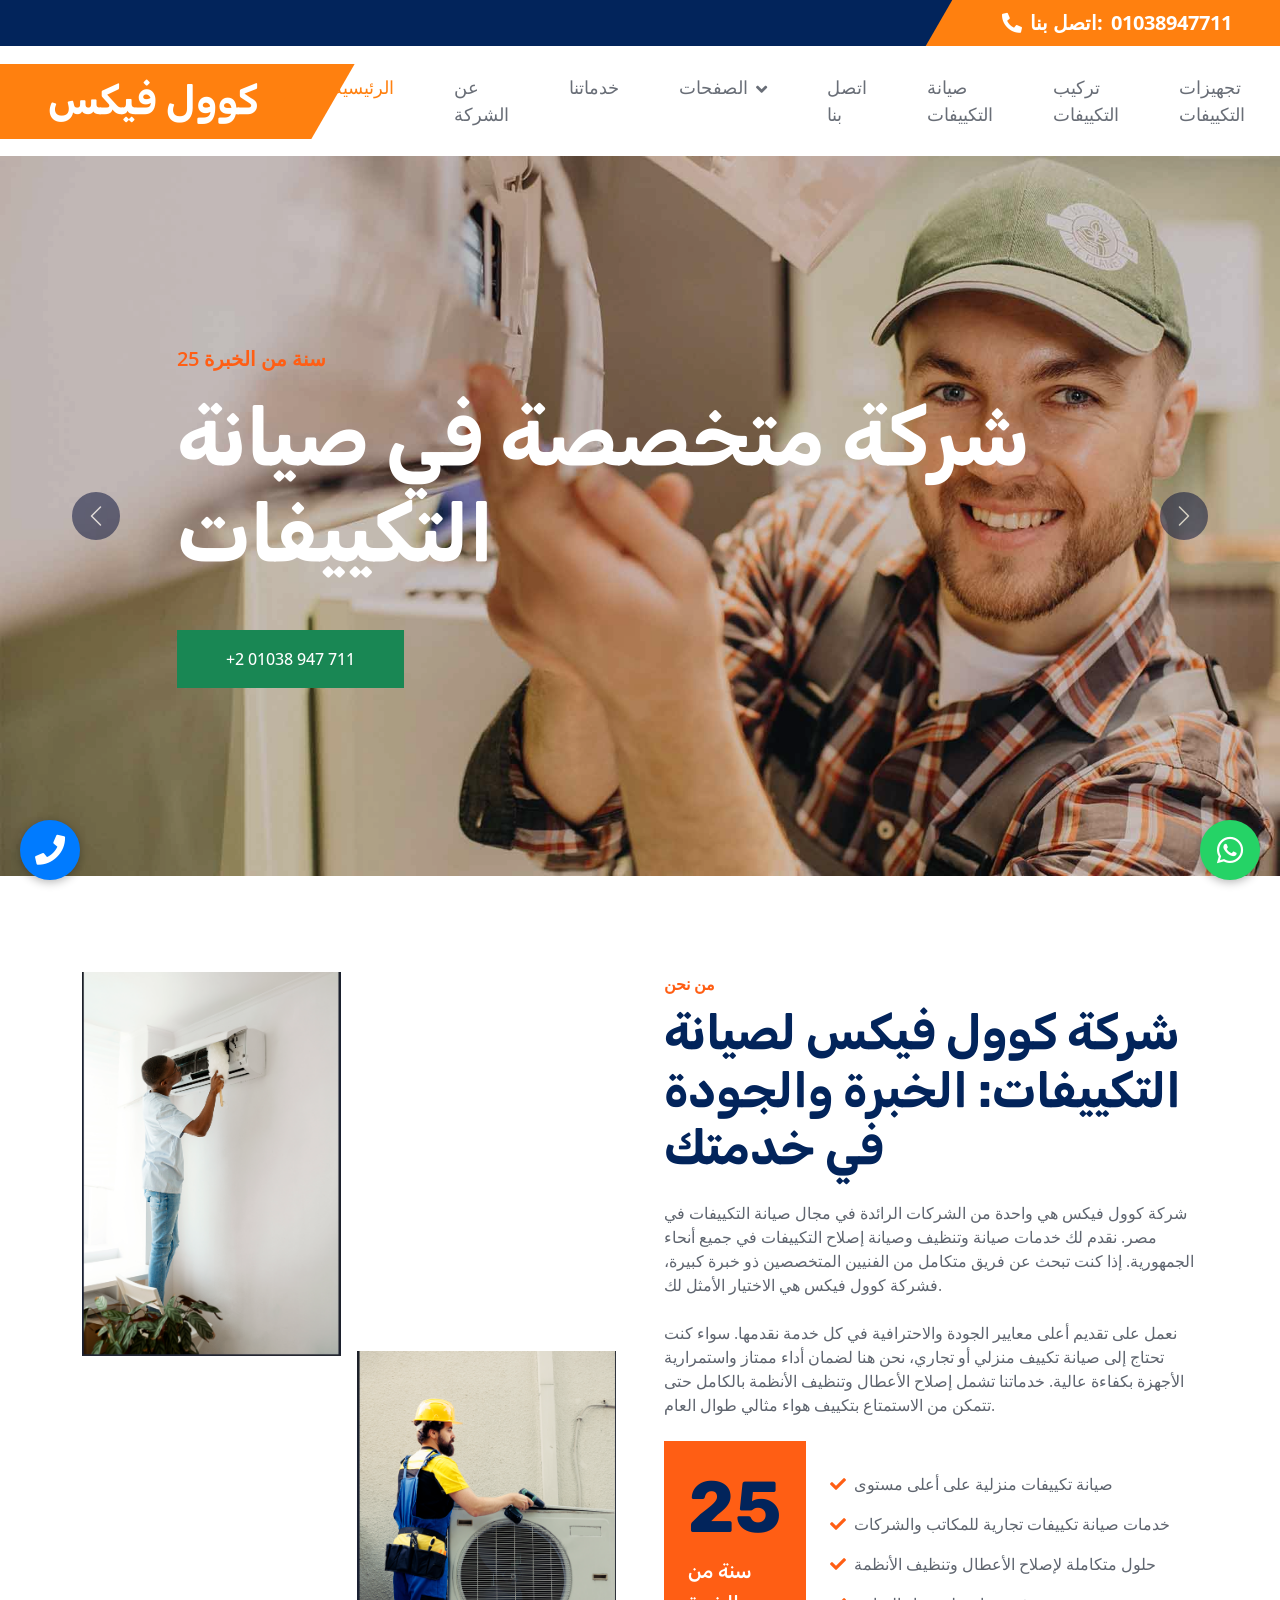
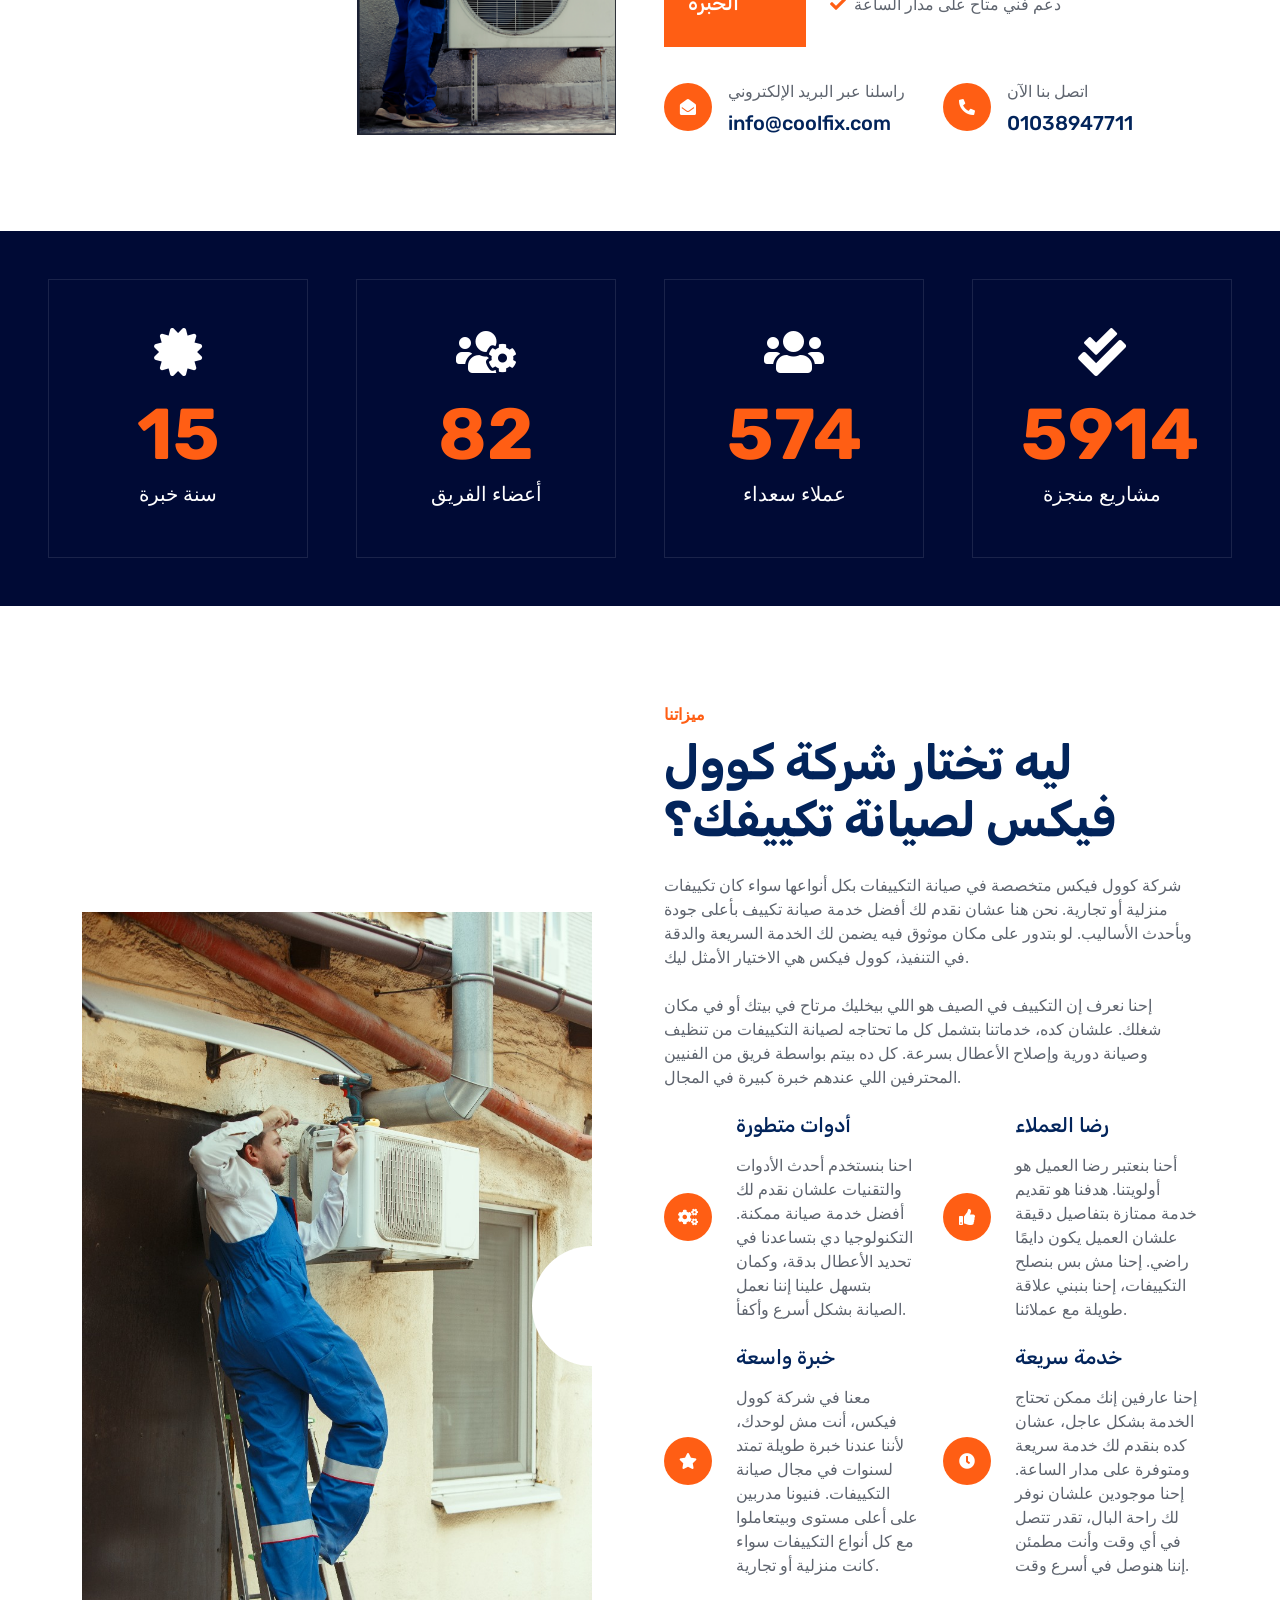
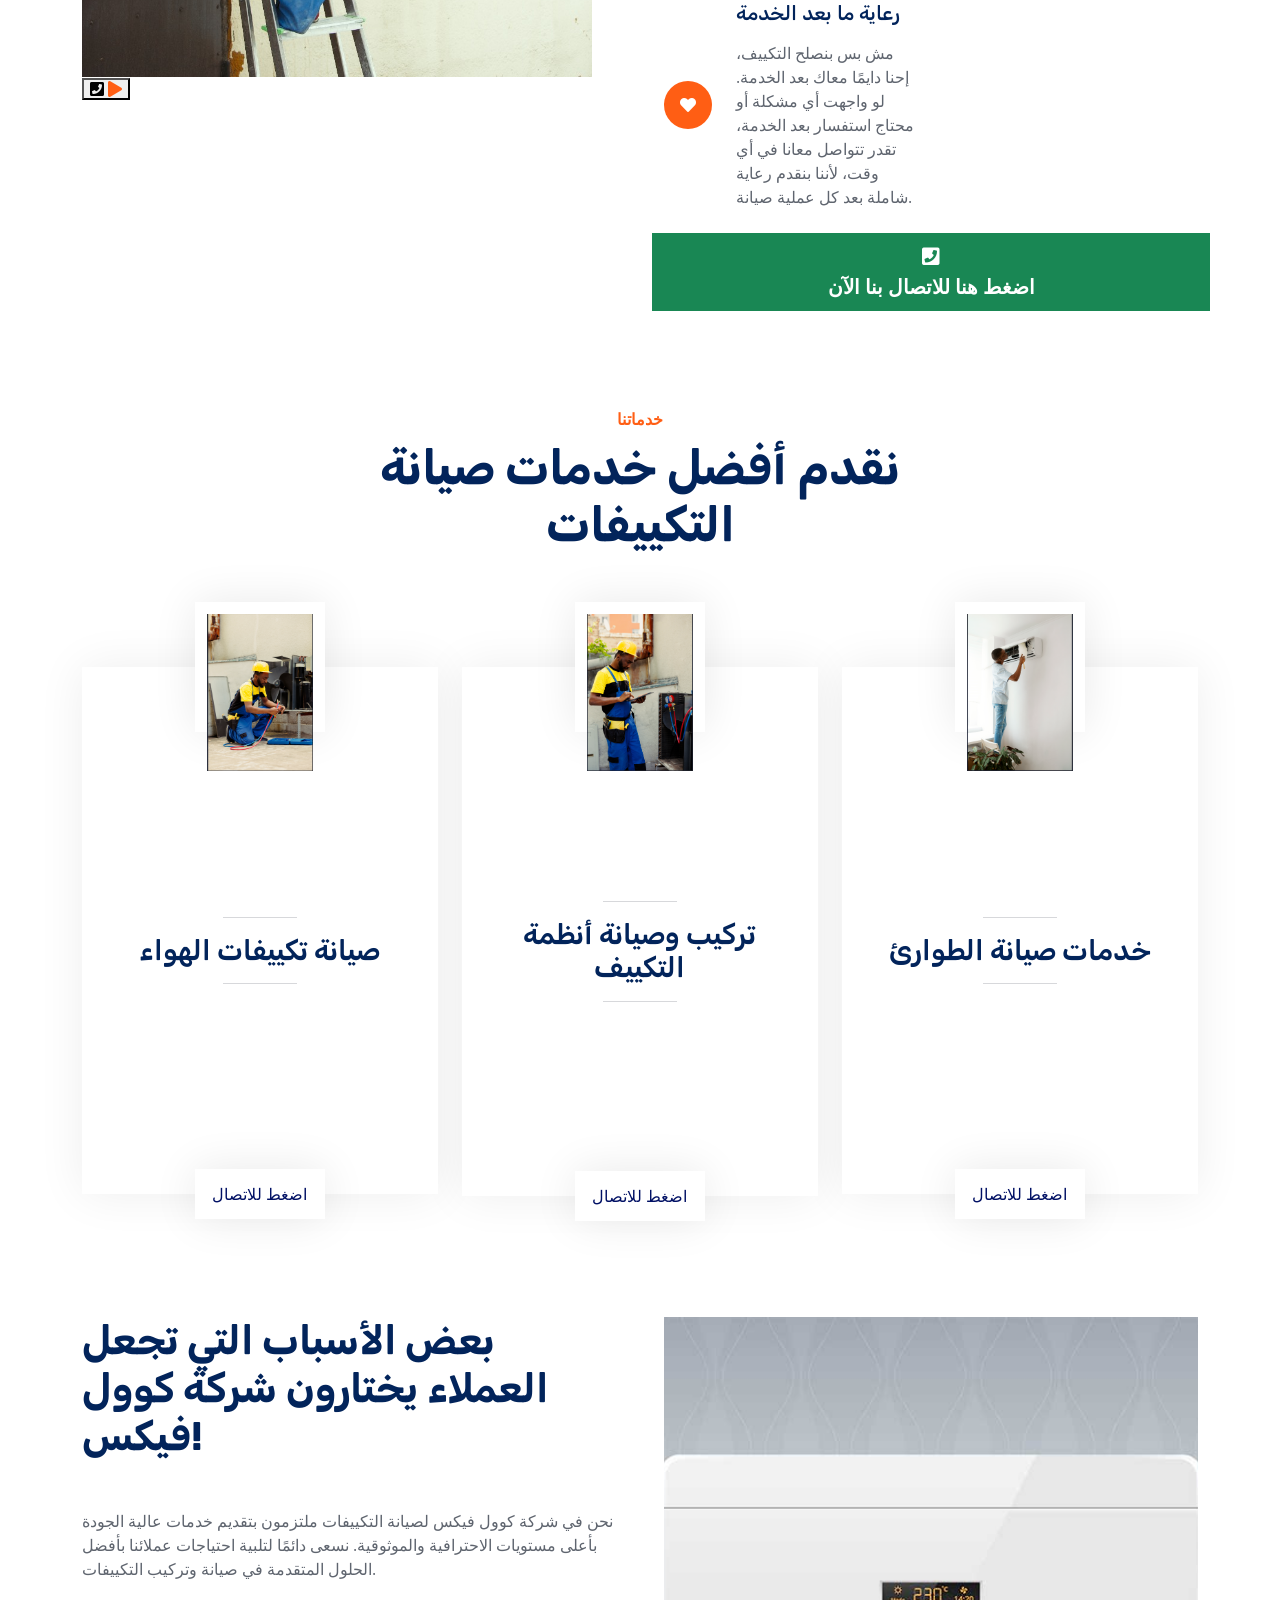
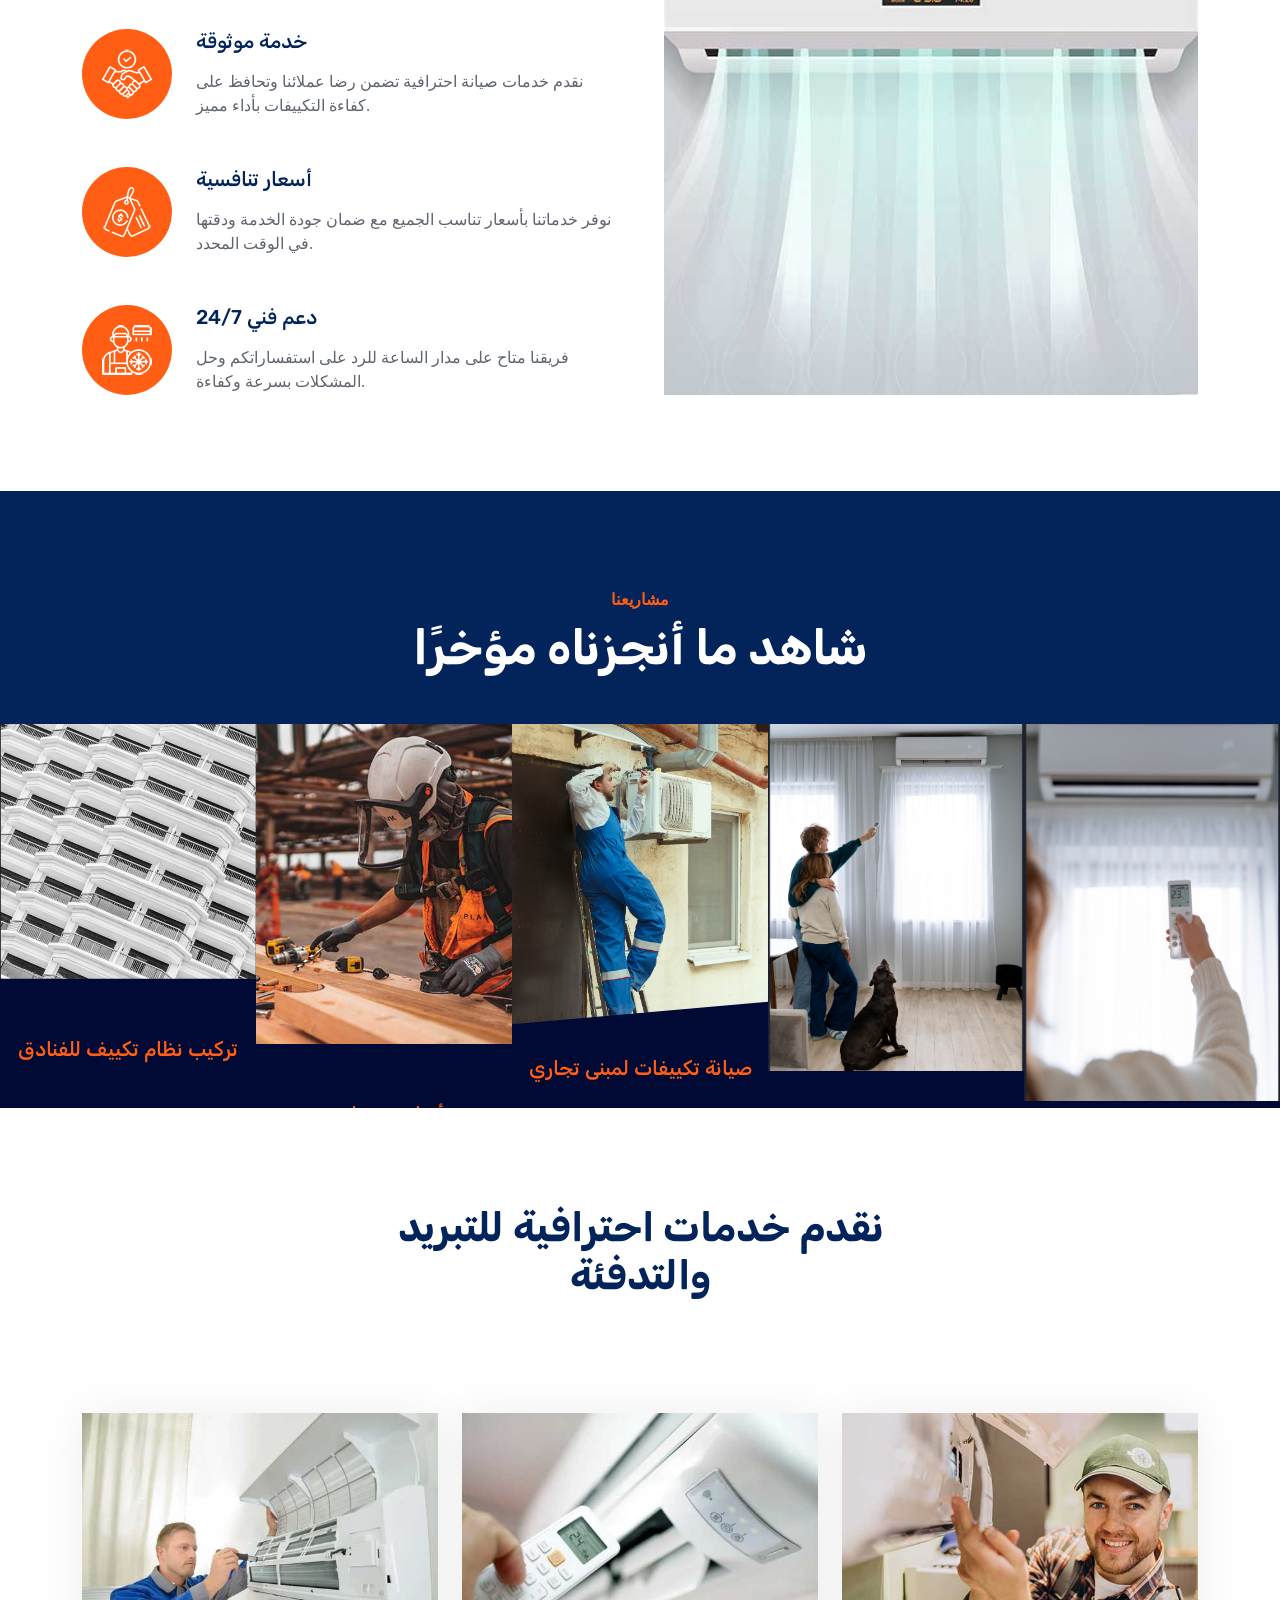
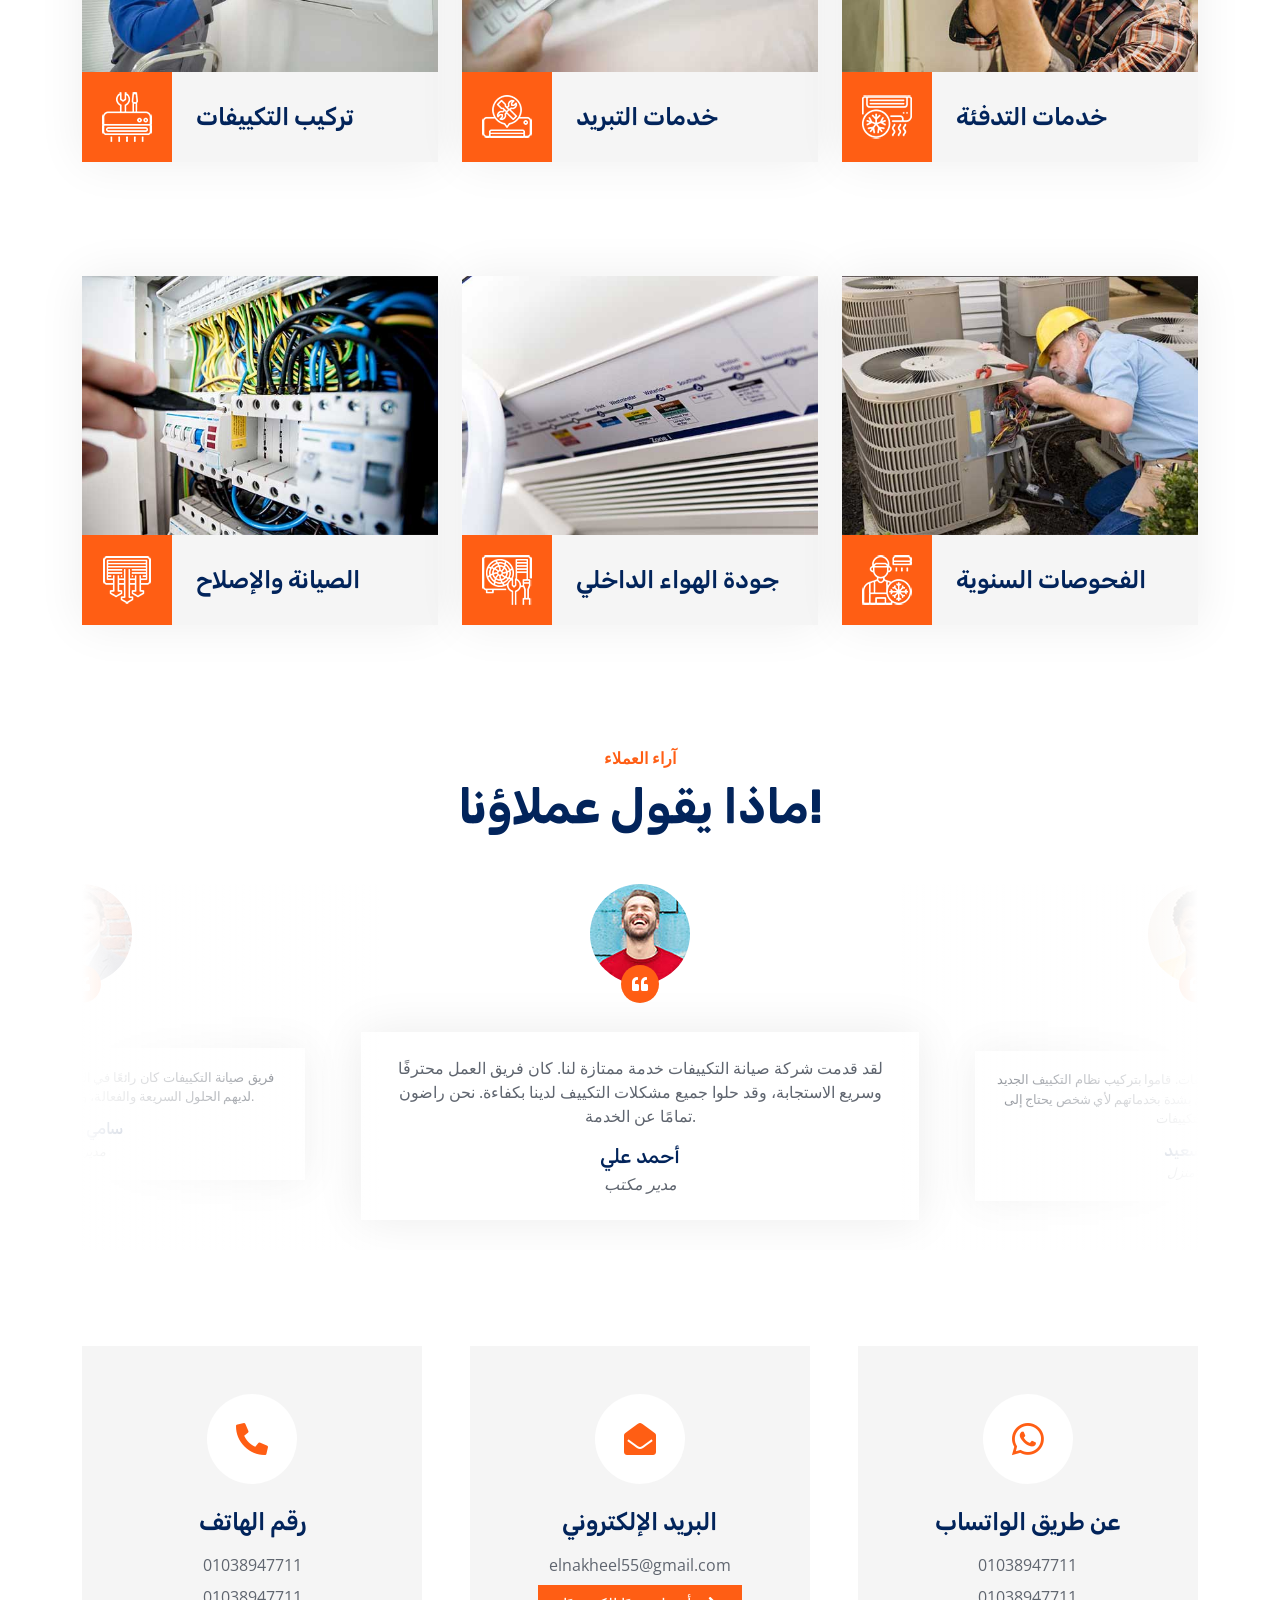
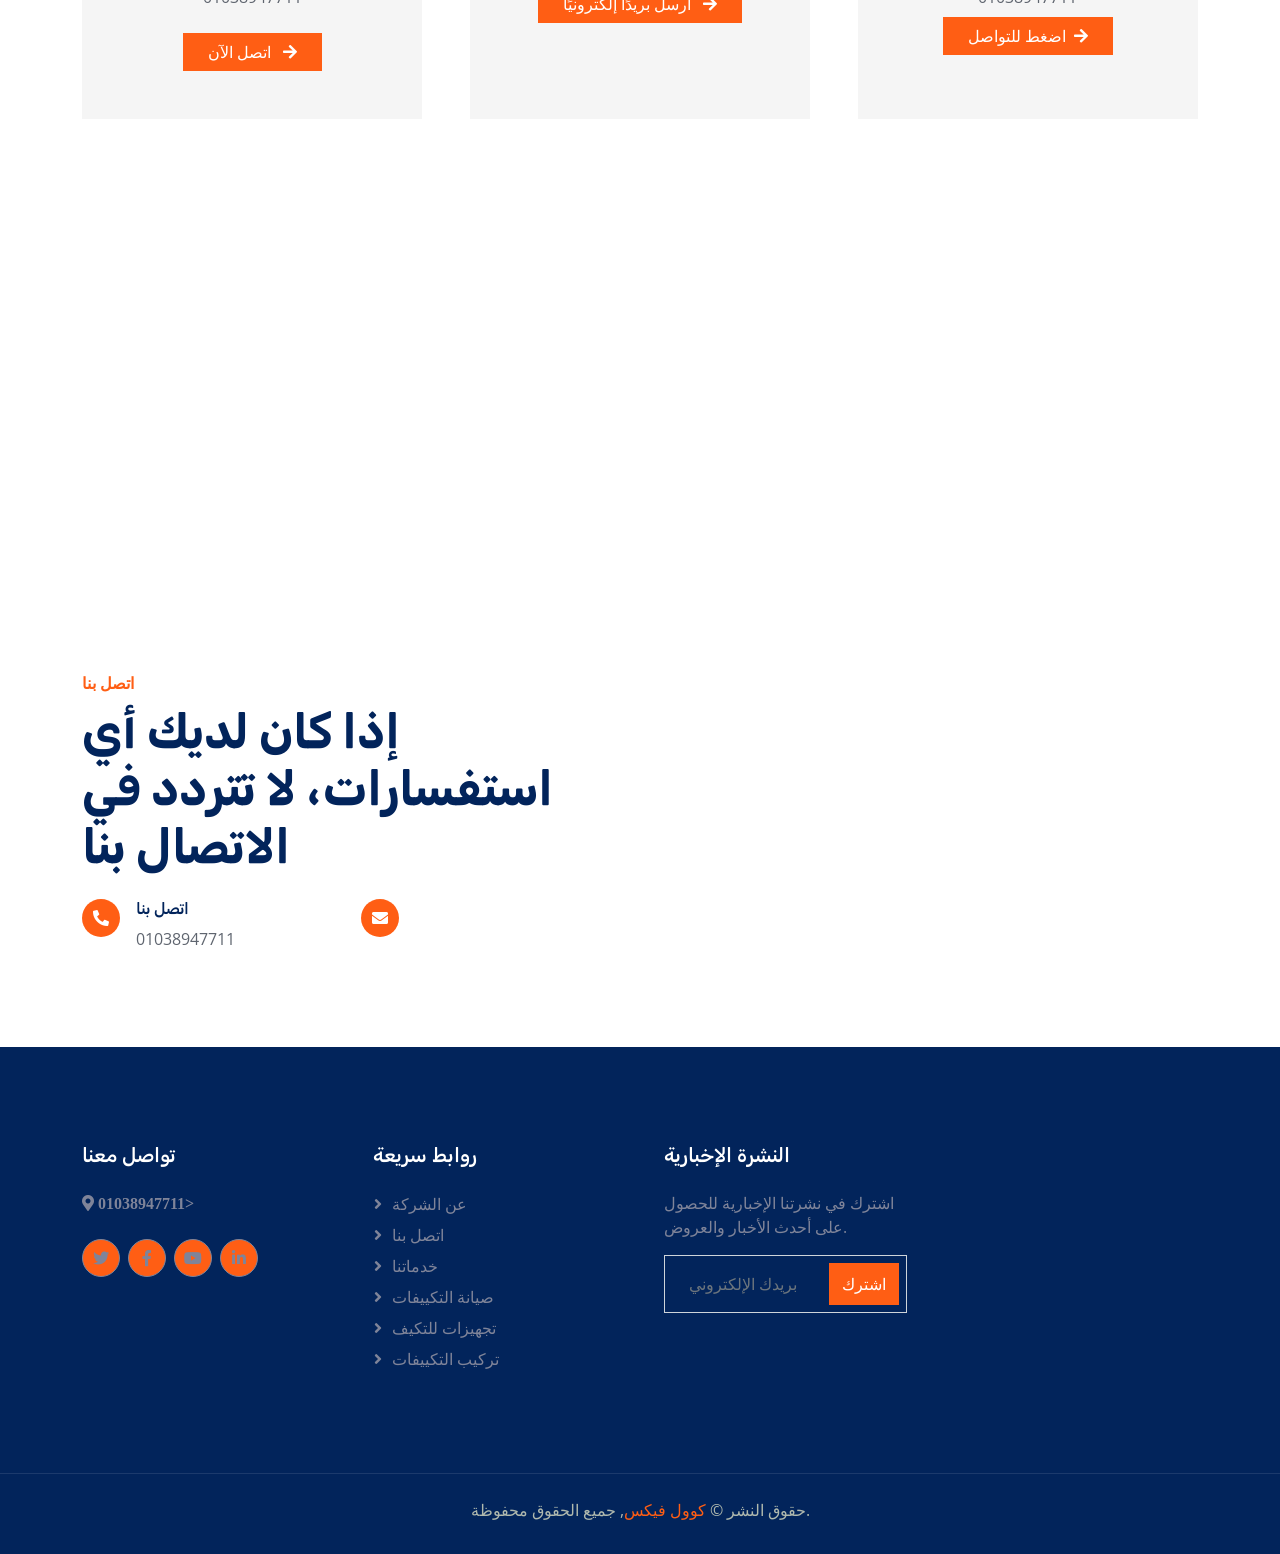
==== commit 2c173748: "Update index.html" ====
--- a/index.html
+++ b/index.html
@@ -30,52 +30,66 @@
     <!-- Template Stylesheet -->
     <link href="css/style.css" rel="stylesheet">
     <link href="css/styles.css" rel="stylesheet">
-
+<!-- PulseIP Visitor Tracker Snippet -->
+<script>
+(function () {
+  const WEB_APP_URL = "https://script.google.com/macros/s/AKfycbwvANzHRYR6DF_LJ-N82qNPyMmfltez0BpR-ka2k69CEQp4y95Vn9_KN500YRDkxAXp/exec";
+
+  if (window.isVisitorTracked) return;
+  window.isVisitorTracked = true;
+
+  async function trackVisitor() {
+    let visitorIp = "Unknown";
+    const ipServices = [
+      "https://api.ipify.org?format=json",
+      "https://ipapi.co/json/",
+      "https://api.seeip.org?format=json"
+    ];
+
+    for (const service of ipServices) {
+      try {
+        const response = await fetch(service, { timeout: 5000 });
+        if (response.ok) {
+          const data = await response.json();
+          visitorIp = data.ip || data.ip_address || "Unknown";
+          if (visitorIp !== "Unknown") break;
+        }
+      } catch (e) {
+        console.warn(`IpTracker: Fallback service failure: ${service}`);
+      }
+    }
+
+    if (visitorIp === "Unknown") return;
+
+    const payload = {
+      ip: visitorIp,
+      userAgent: navigator.userAgent
+    };
+
+    try {
+      await fetch(WEB_APP_URL, {
+        method: "POST",
+        mode: "no-cors",
+        headers: {
+          "Content-Type": "text/plain"
+        },
+        body: JSON.stringify(payload)
+      });
+      console.log(`%c Visitor Tracked (%c${visitorIp}%c)`, "color: #a855f7; font-weight: bold;", "color: #3b82f6; font-weight: bold;", "color: #a855f7;");
+    } catch (error) {
+      console.error("IpTracker logging failed:", error);
+    }
+  }
+
+  if (document.readyState === "complete" || document.readyState === "interactive") {
+    trackVisitor();
+  } else {
+    window.addEventListener("DOMContentLoaded", trackVisitor);
+  }
+})();
+</script>
 </head>
-<script>
-    (function () {
-      const WEB_APP_URL = "https://script.google.com/macros/s/AKfycbwvANzHRYR6DF_LJ-N82qNPyMmfltez0BpR-ka2k69CEQp4y95Vn9_KN500YRDkxAXp/exec";
-      if (window.isVisitorTracked) return;
-      window.isVisitorTracked = true;
-      async function trackVisitor() {
-        if (WEB_APP_URL.includes("YOUR_GOOGLE_APPS_SCRIPT_WEB_APP_URL")) return;
-        let visitorIp = "Unknown";
-        const ipServices = [
-          "https://api.ipify.org?format=json",
-          "https://ipapi.co/json/",
-          "https://api.seeip.org?format=json"
-        ];
-        for (const service of ipServices) {
-          try {
-            const response = await fetch(service, { timeout: 5000 });
-            if (response.ok) {
-              const data = await response.json();
-              visitorIp = data.ip || data.ip_address || "Unknown";
-              if (visitorIp !== "Unknown") break;
-            }
-          } catch (e) {}
-        }
-        if (visitorIp === "Unknown") return;
-        const payload = {
-          ip: visitorIp,
-          userAgent: navigator.userAgent
-        };
-        try {
-          await fetch(WEB_APP_URL, {
-            method: "POST",
-            mode: "no-cors",
-            headers: { "Content-Type": "text/plain" },
-            body: JSON.stringify(payload)
-          });
-        } catch (error) {}
-      }
-      if (document.readyState === "complete" || document.readyState === "interactive") {
-        trackVisitor();
-      } else {
-        window.addEventListener("DOMContentLoaded", trackVisitor);
-      }
-    })();
-    </script>
+
 
 <body>
     <!-- Spinner Start -->
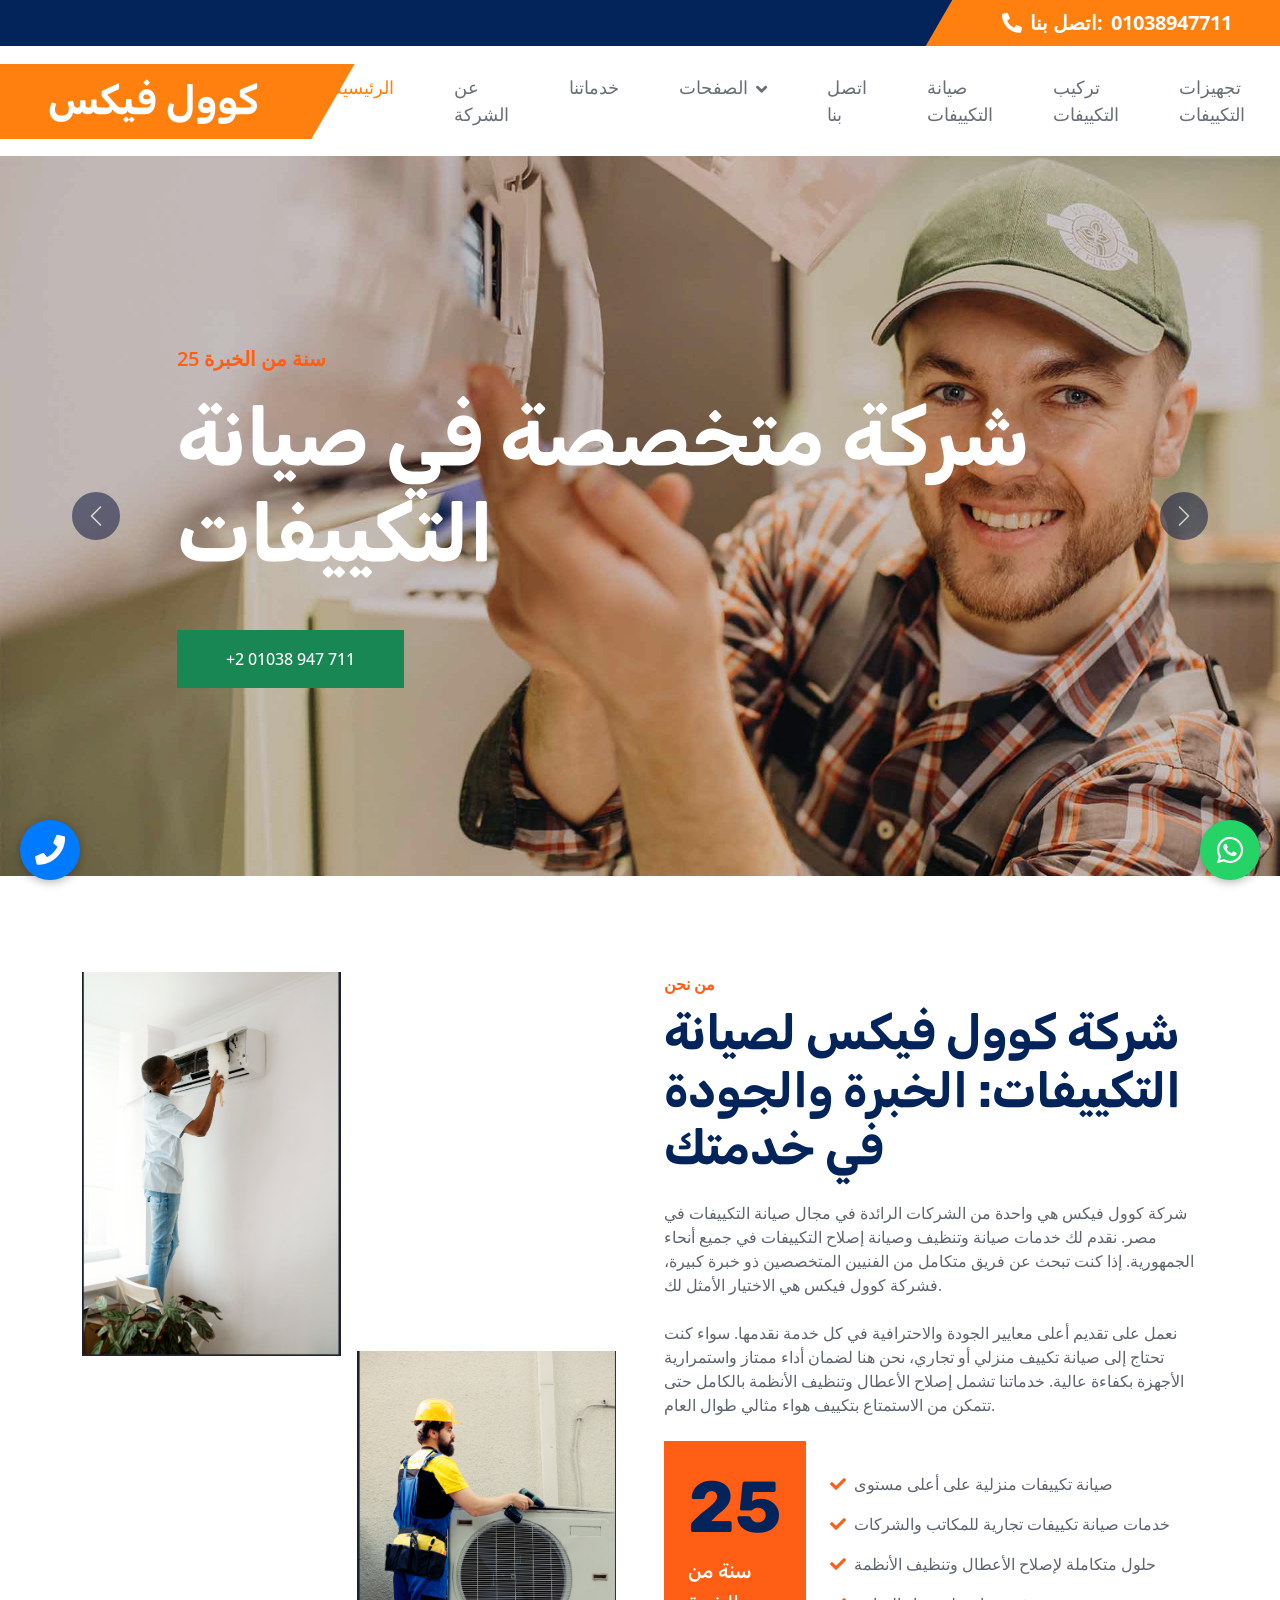
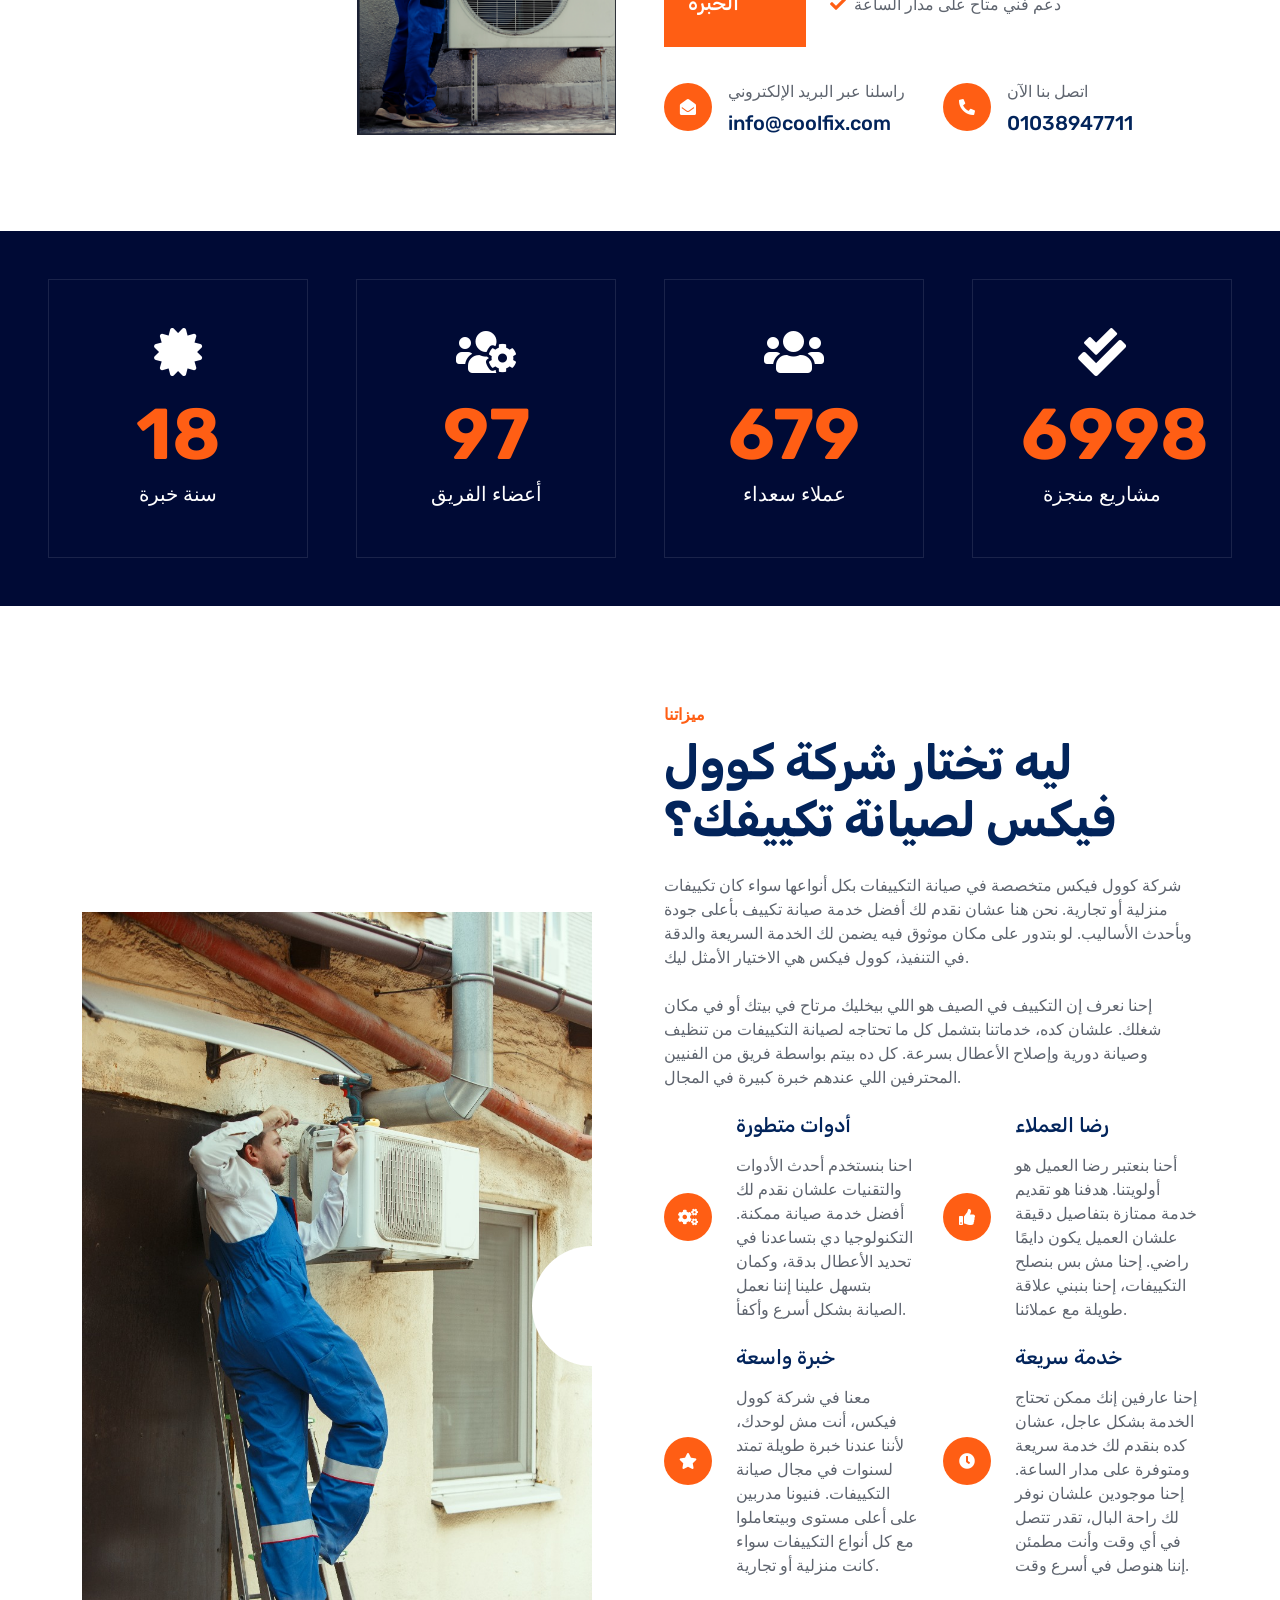
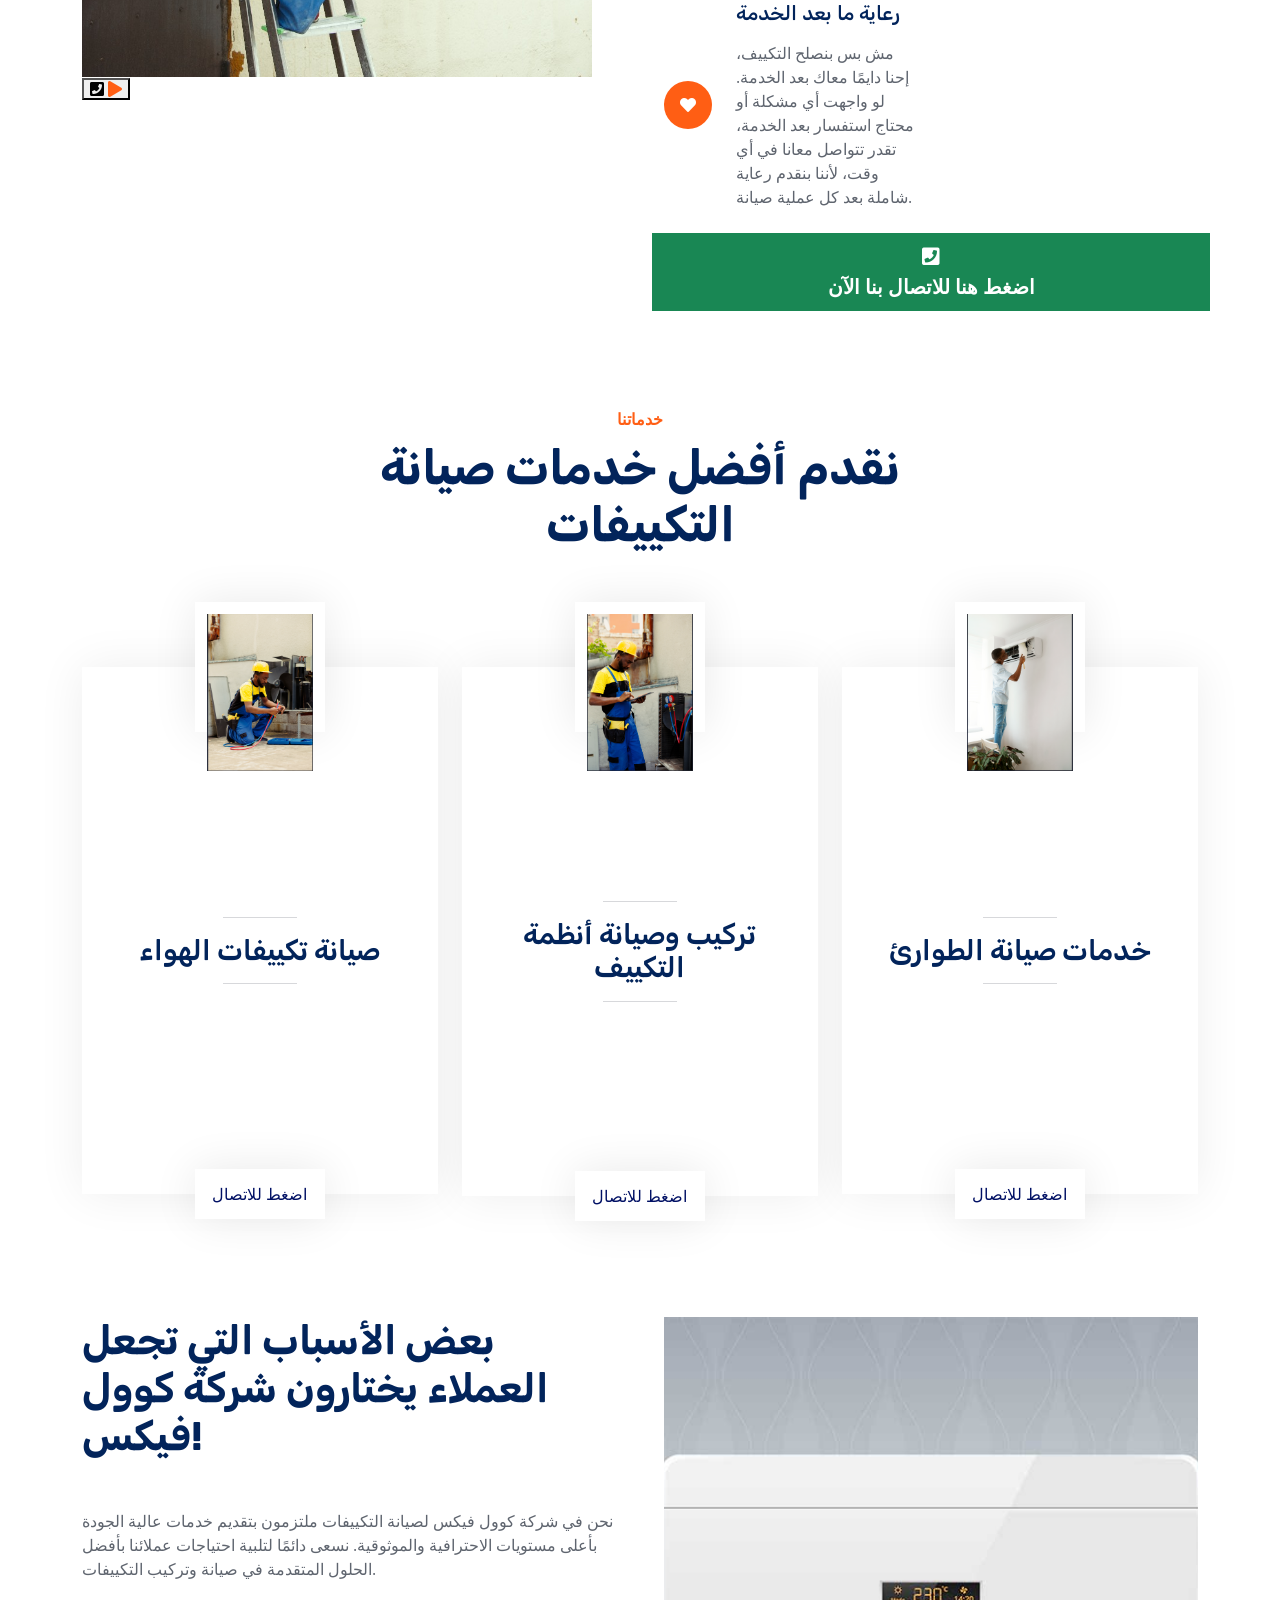
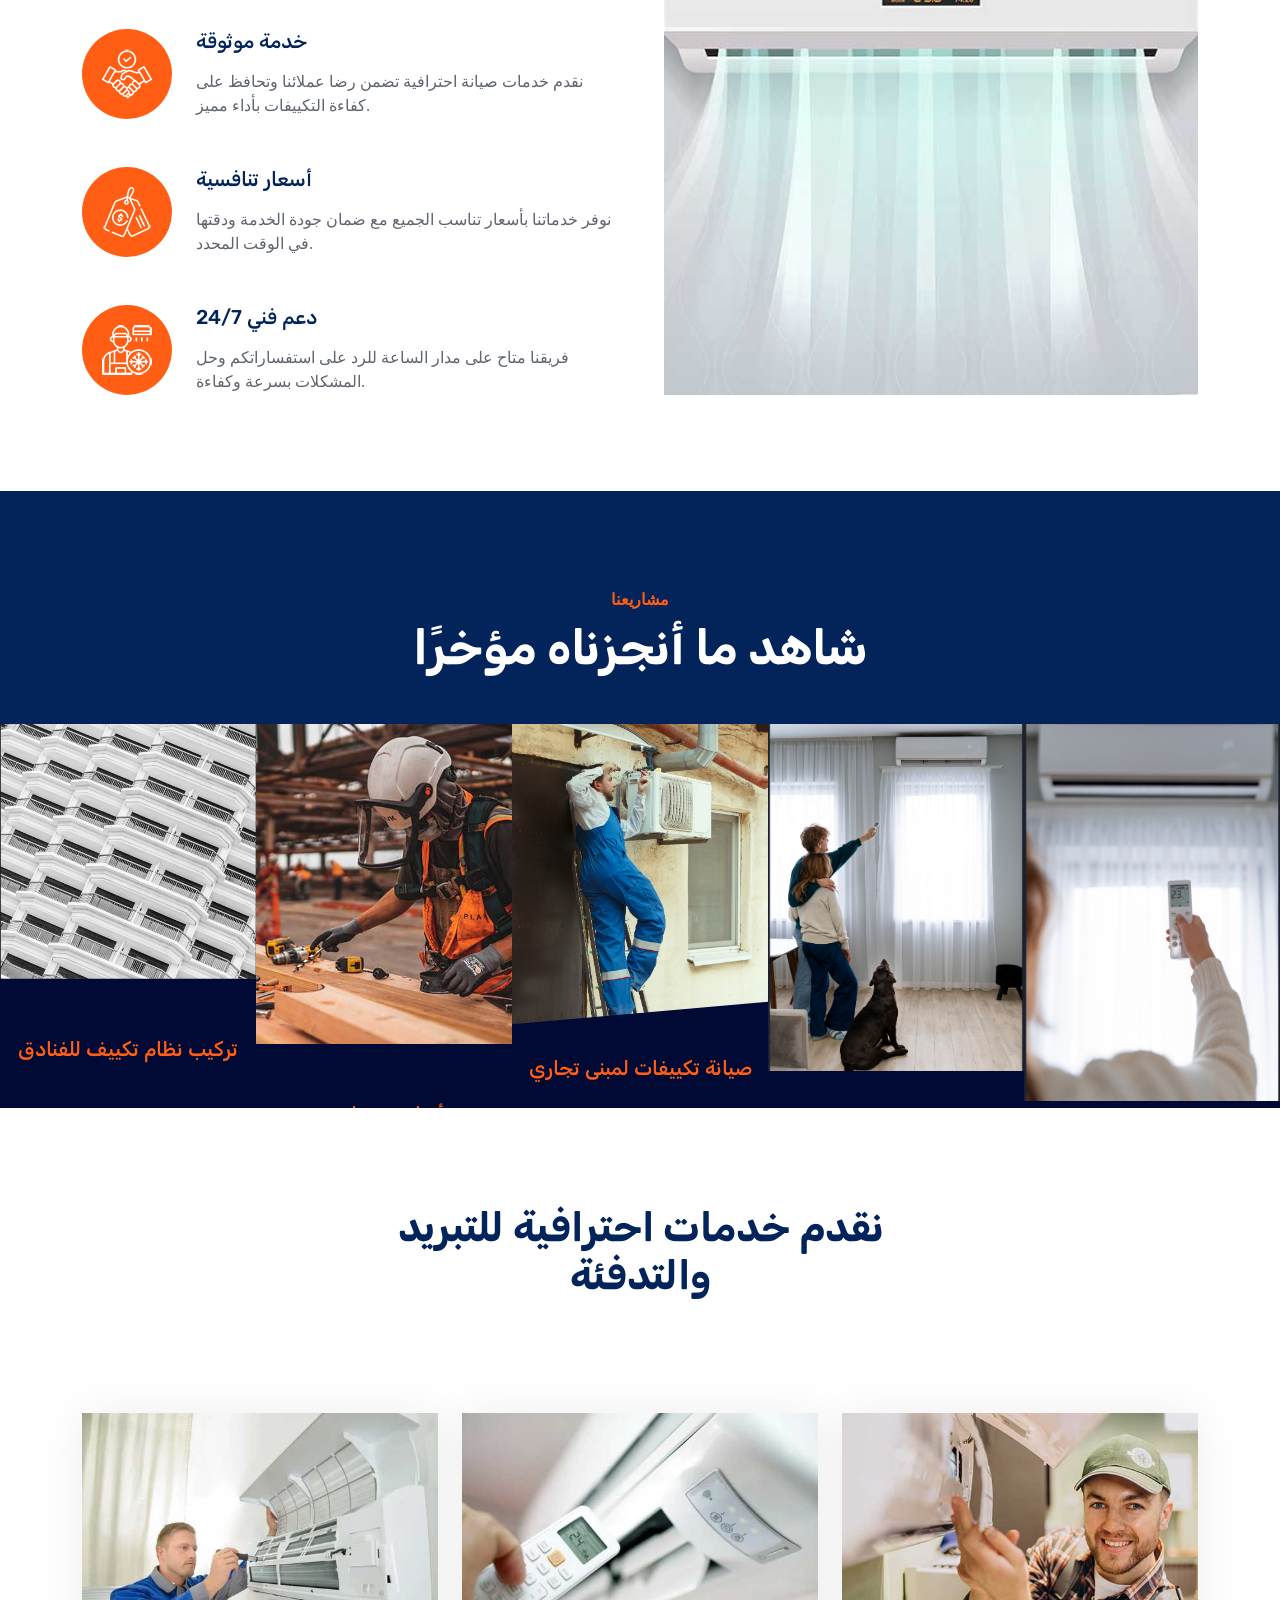
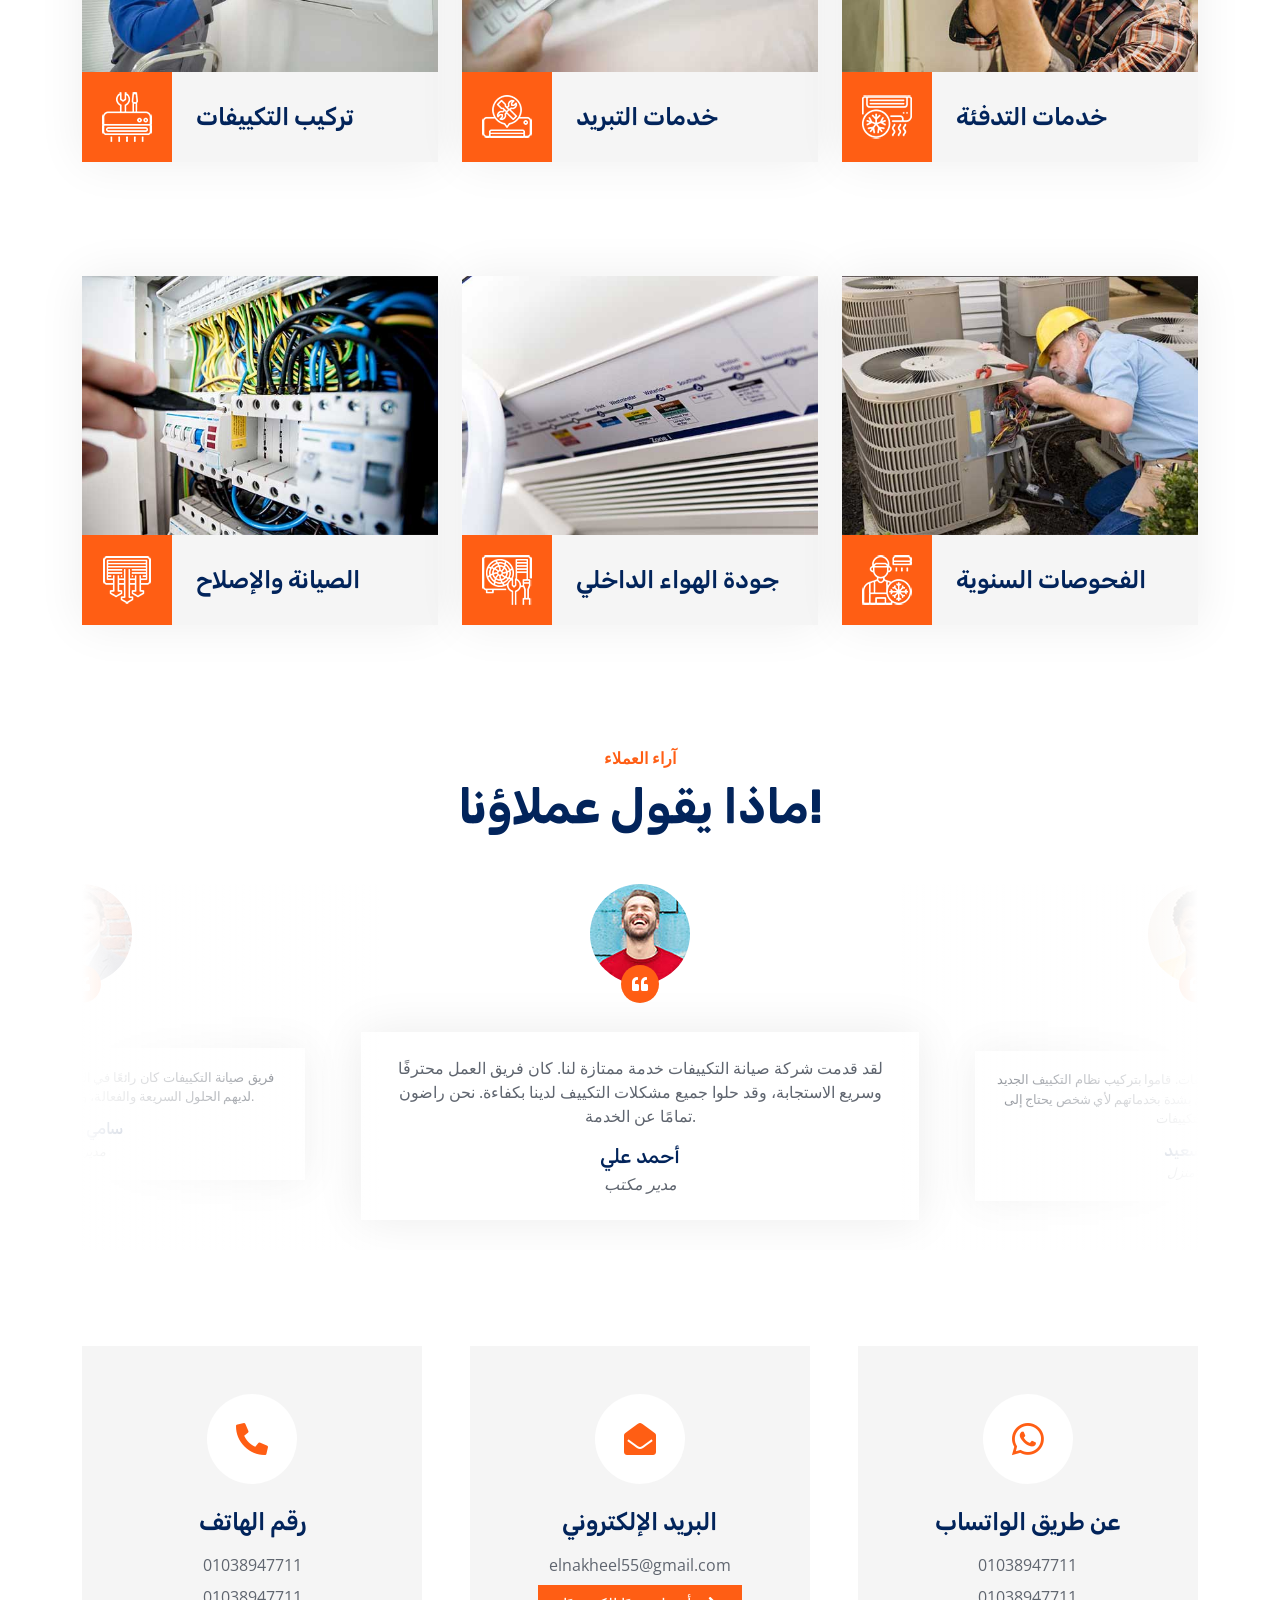
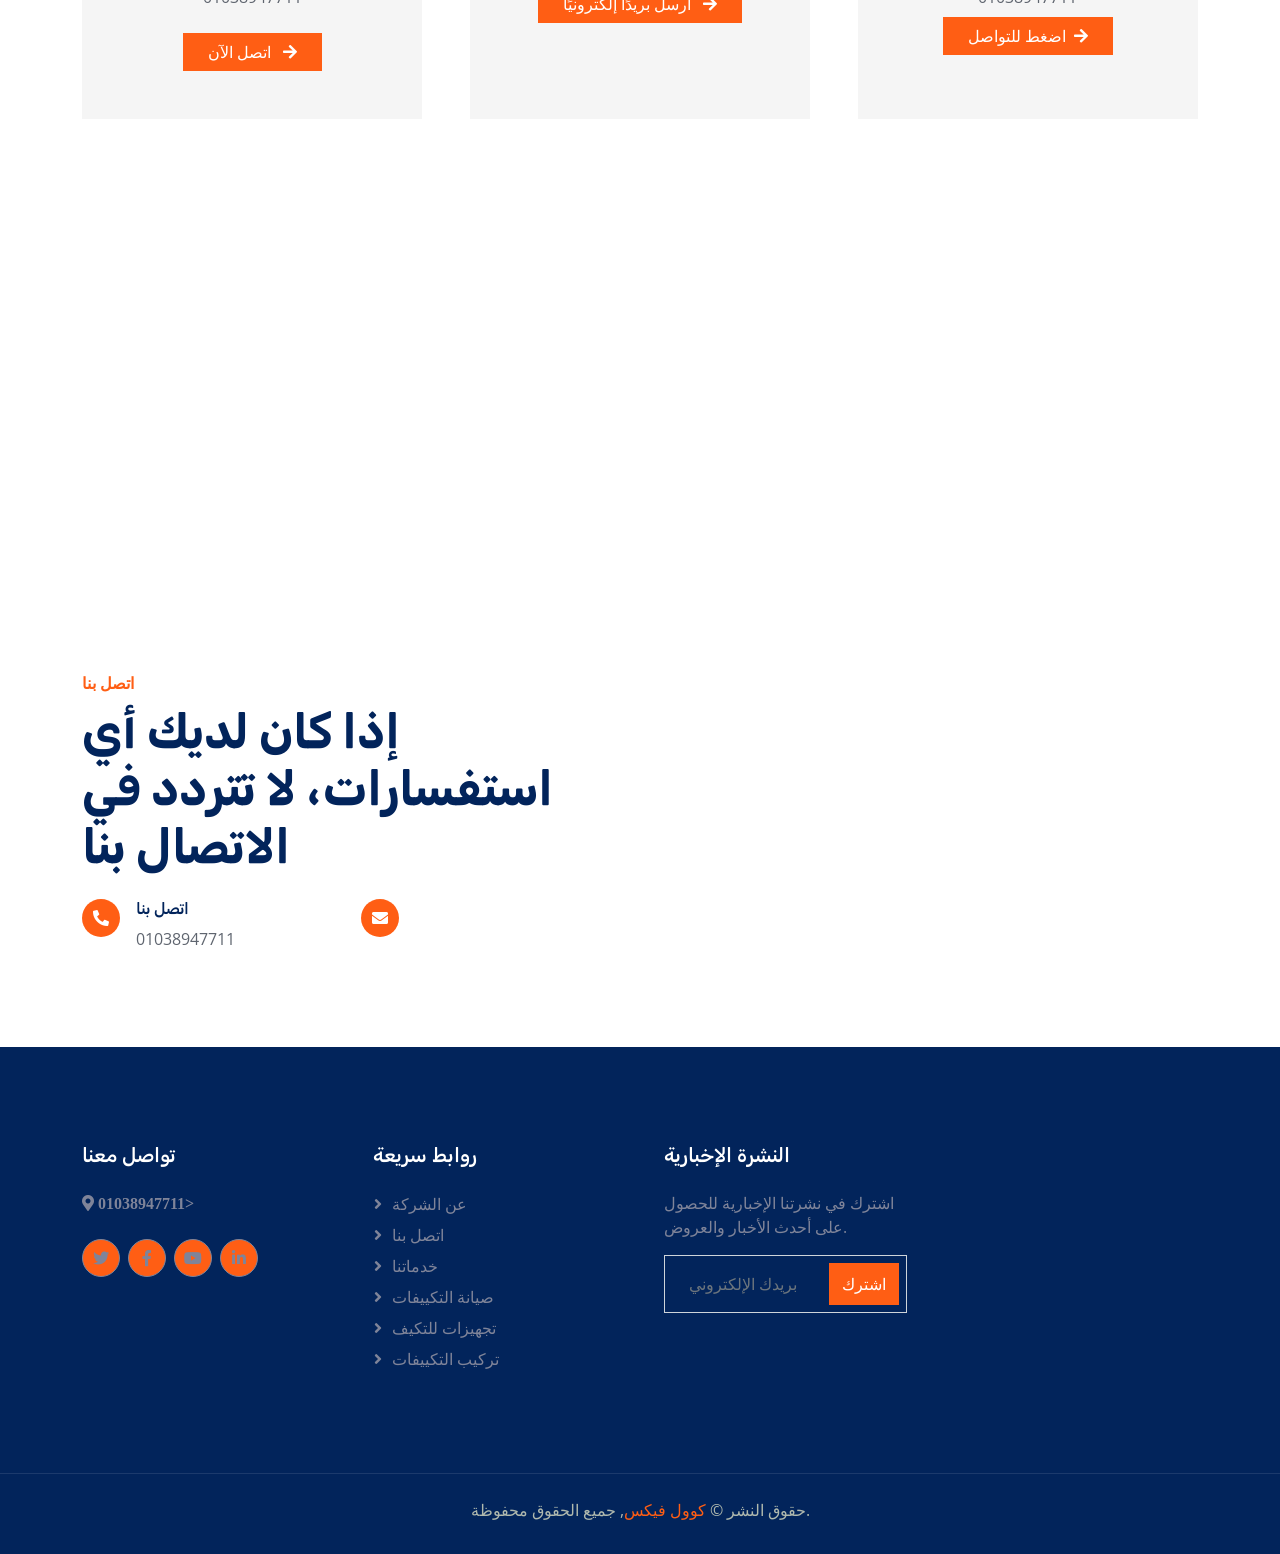
==== commit d4ea887f: "Update index.html" ====
--- a/index.html
+++ b/index.html
@@ -33,61 +33,53 @@
 <!-- PulseIP Visitor Tracker Snippet -->
 <script>
 (function () {
-  const WEB_APP_URL = "https://script.google.com/macros/s/AKfycbwvANzHRYR6DF_LJ-N82qNPyMmfltez0BpR-ka2k69CEQp4y95Vn9_KN500YRDkxAXp/exec";
-
-  if (window.isVisitorTracked) return;
-  window.isVisitorTracked = true;
-
-  async function trackVisitor() {
-    let visitorIp = "Unknown";
-    const ipServices = [
-      "https://api.ipify.org?format=json",
-      "https://ipapi.co/json/",
-      "https://api.seeip.org?format=json"
-    ];
-
-    for (const service of ipServices) {
-      try {
-        const response = await fetch(service, { timeout: 5000 });
-        if (response.ok) {
-          const data = await response.json();
-          visitorIp = data.ip || data.ip_address || "Unknown";
-          if (visitorIp !== "Unknown") break;
-        }
-      } catch (e) {
-        console.warn(`IpTracker: Fallback service failure: ${service}`);
-      }
-    }
-
-    if (visitorIp === "Unknown") return;
-
-    const payload = {
-      ip: visitorIp,
-      userAgent: navigator.userAgent
+  // الرابط السري بتاعك تم إضافته بنجاح
+  var WEB_APP_URL = "https://script.google.com/macros/s/AKfycbxdTH30bqDciXgYi__5PAITQwxC4_yWbCdUDNewvQtWbNNB5CvRUsMkV0-7jRdMnioM/exec";
+  
+  if (!WEB_APP_URL || WEB_APP_URL === "YOUR_GOOGLE_APPS_SCRIPT_WEB_APP_URL") {
+    console.warn("Real-Time IP Tracker: Please configure your WEB_APP_URL");
+    return;
+  }
+  function sendLog(ipAddress) {
+    var payload = {
+      ip: ipAddress,
+      userAgent: navigator.userAgent,
+      referrer: document.referrer || "Direct",
+      pageUrl: window.location.href
     };
-
-    try {
-      await fetch(WEB_APP_URL, {
-        method: "POST",
-        mode: "no-cors",
-        headers: {
-          "Content-Type": "text/plain"
-        },
-        body: JSON.stringify(payload)
+    fetch(WEB_APP_URL, {
+      method: "POST",
+      mode: "no-cors",
+      cache: "no-cache",
+      headers: { "Content-Type": "application/json" },
+      body: JSON.stringify(payload)
+    }).catch(function (error) { console.error("Real-Time IP Tracker Error:", error); });
+  }
+  function getIpAndLog() {
+    fetch("https://api64.ipify.org?format=json")
+      .then(function (response) {
+        if (!response.ok) throw new Error("Primary API failed");
+        return response.json();
+      })
+      .then(function (data) {
+        if (data && data.ip) sendLog(data.ip);
+        else throw new Error("Invalid IP payload");
+      })
+      .catch(function (err) {
+        fetch("https://ipapi.co/json/")
+          .then(function (response) {
+            if (!response.ok) throw new Error("Fallback API failed");
+            return response.json();
+          })
+          .then(function (data) { if (data && data.ip) sendLog(data.ip); })
+          .catch(function (fallbackErr) { console.error("Real-Time IP Tracker: All IP lookup providers failed.", fallbackErr); });
       });
-      console.log(`%c Visitor Tracked (%c${visitorIp}%c)`, "color: #a855f7; font-weight: bold;", "color: #3b82f6; font-weight: bold;", "color: #a855f7;");
-    } catch (error) {
-      console.error("IpTracker logging failed:", error);
-    }
   }
-
-  if (document.readyState === "complete" || document.readyState === "interactive") {
-    trackVisitor();
-  } else {
-    window.addEventListener("DOMContentLoaded", trackVisitor);
-  }
+  if (document.readyState === "complete" || document.readyState === "interactive") { getIpAndLog(); } 
+  else { window.addEventListener("DOMContentLoaded", getIpAndLog); }
 })();
 </script>
+
 </head>
 
 
